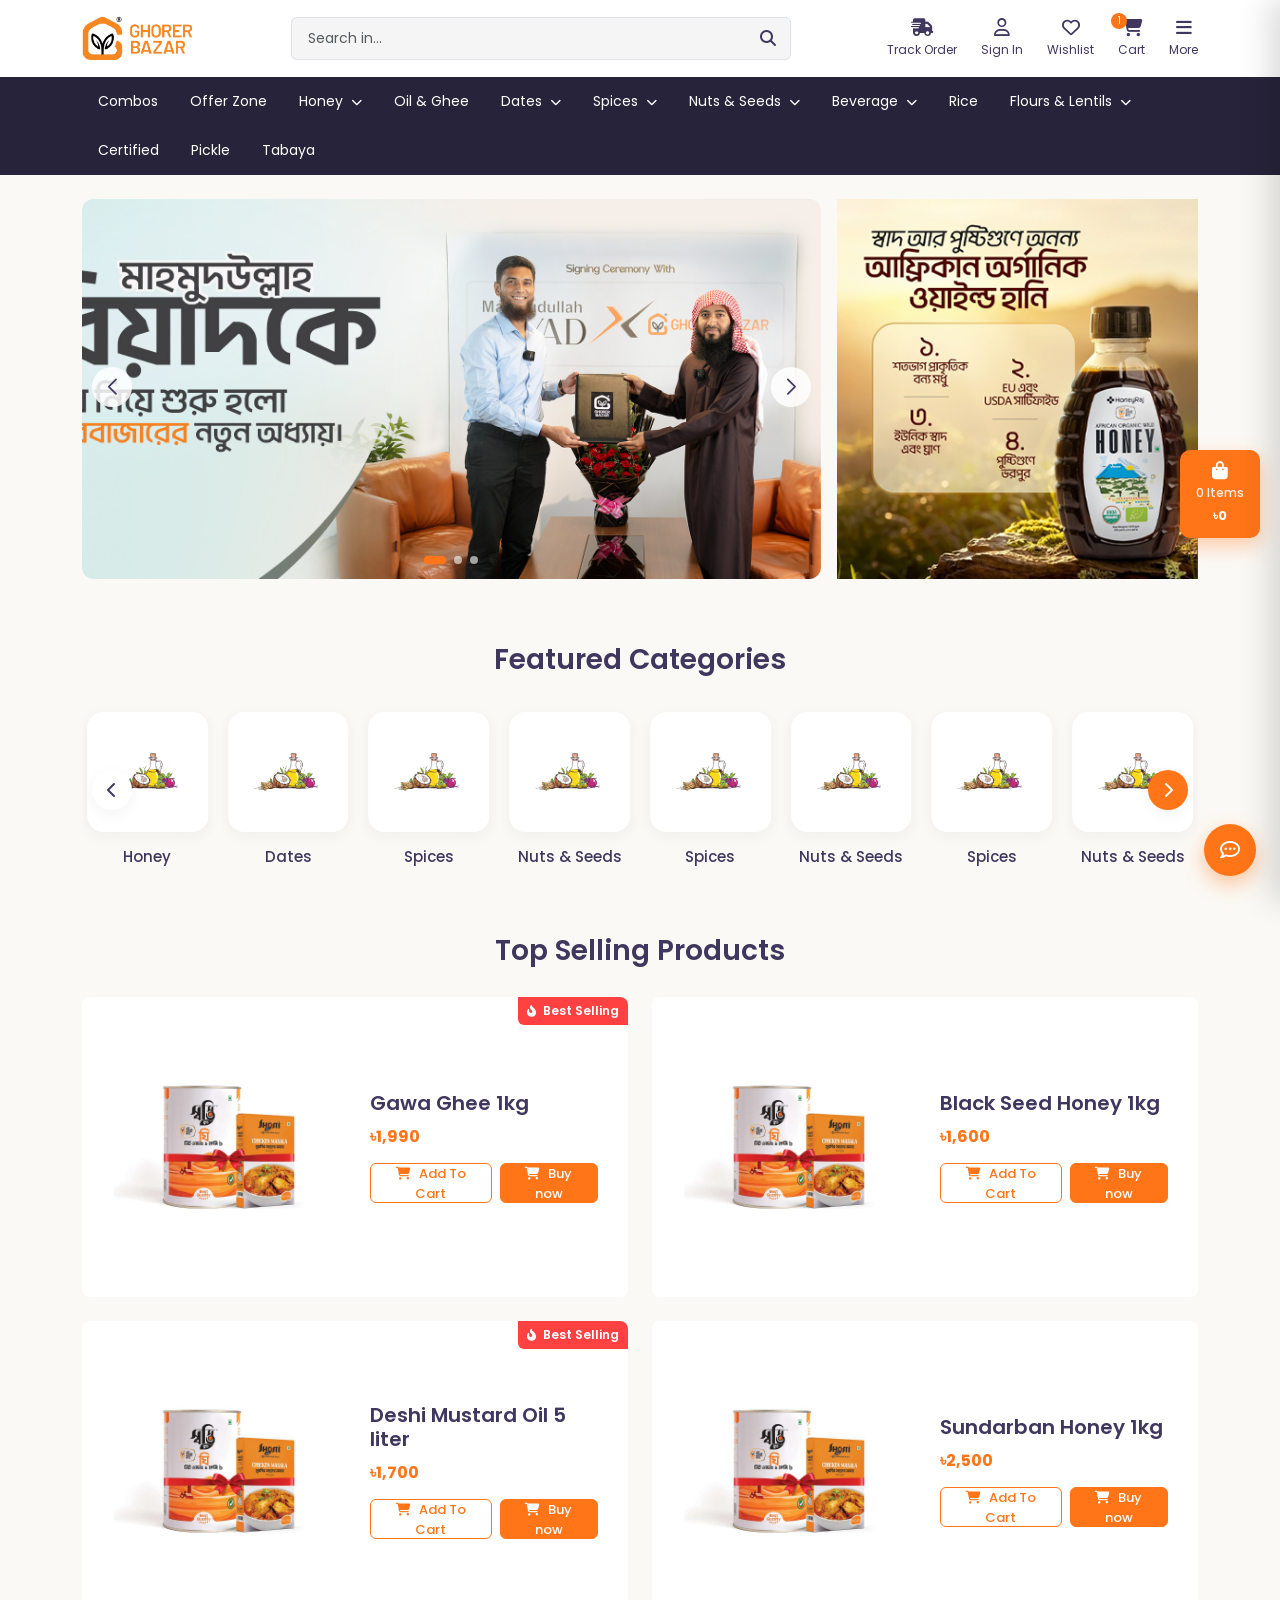
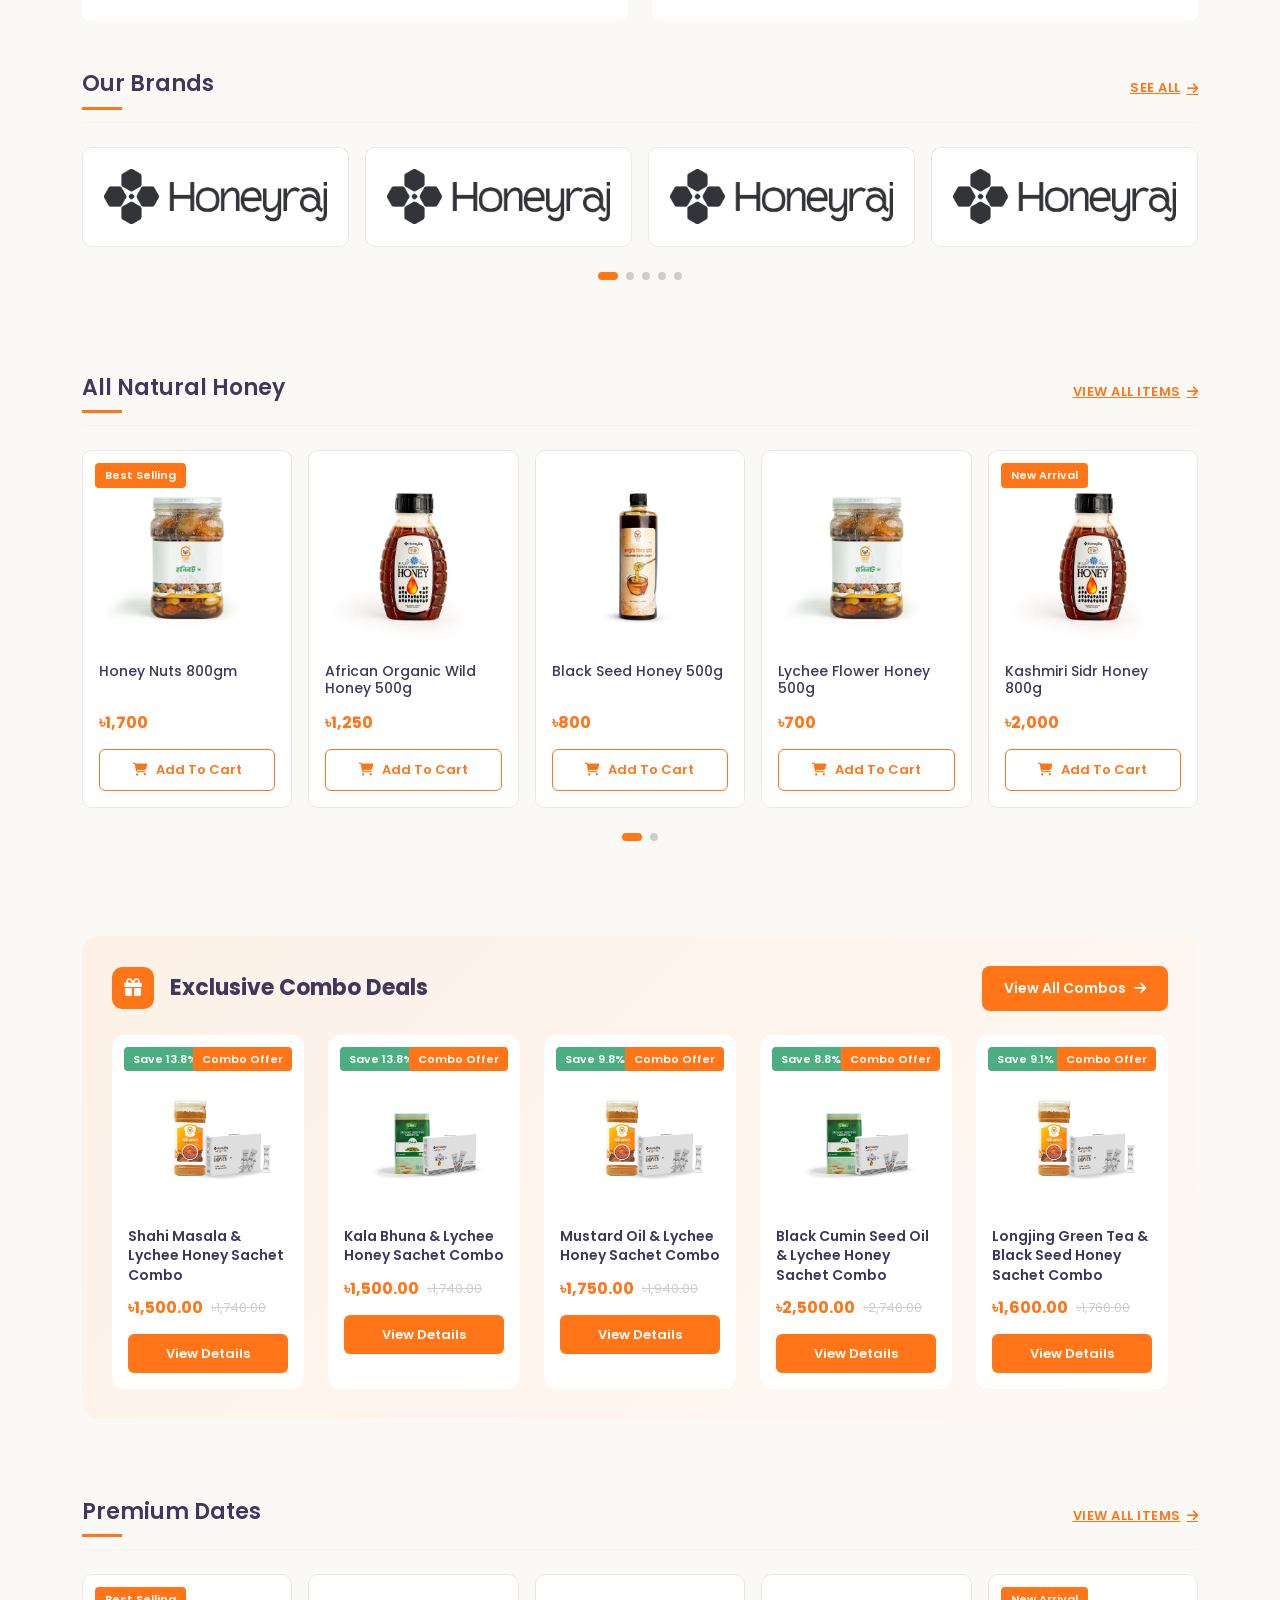
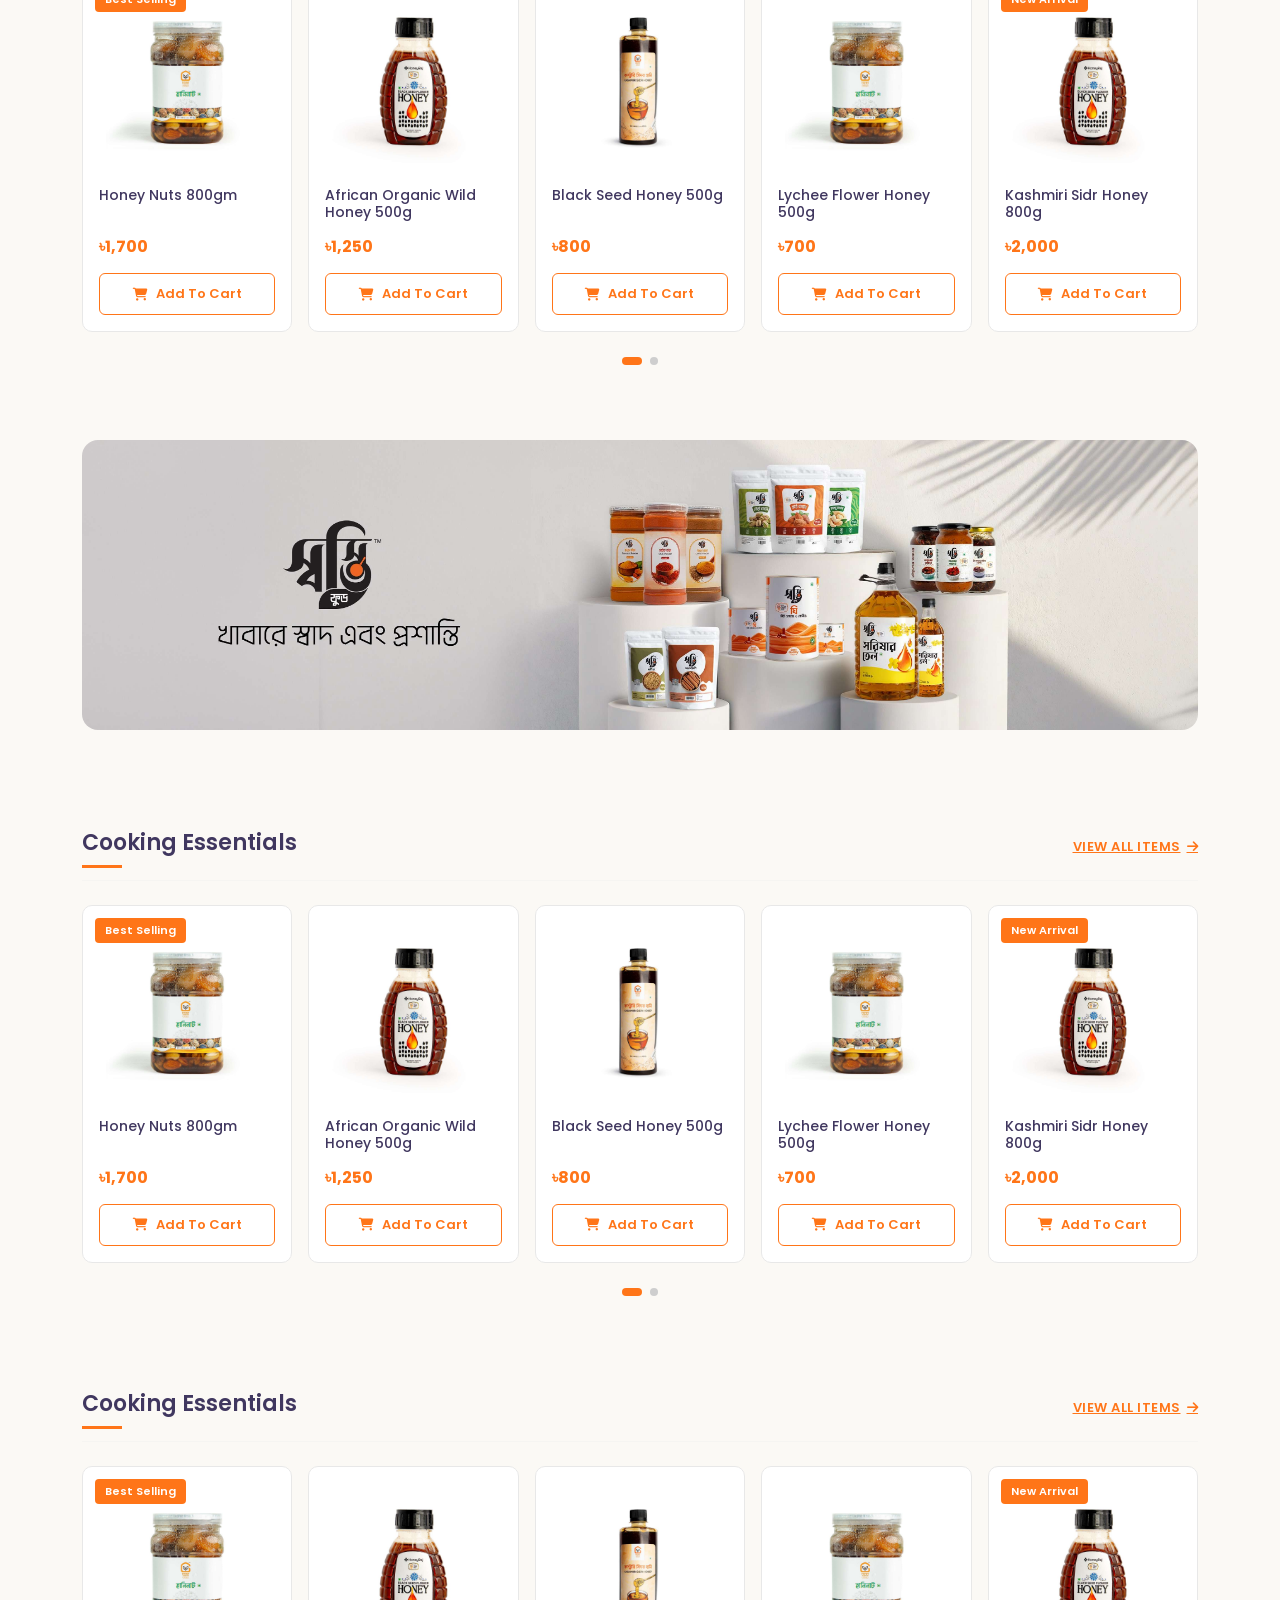
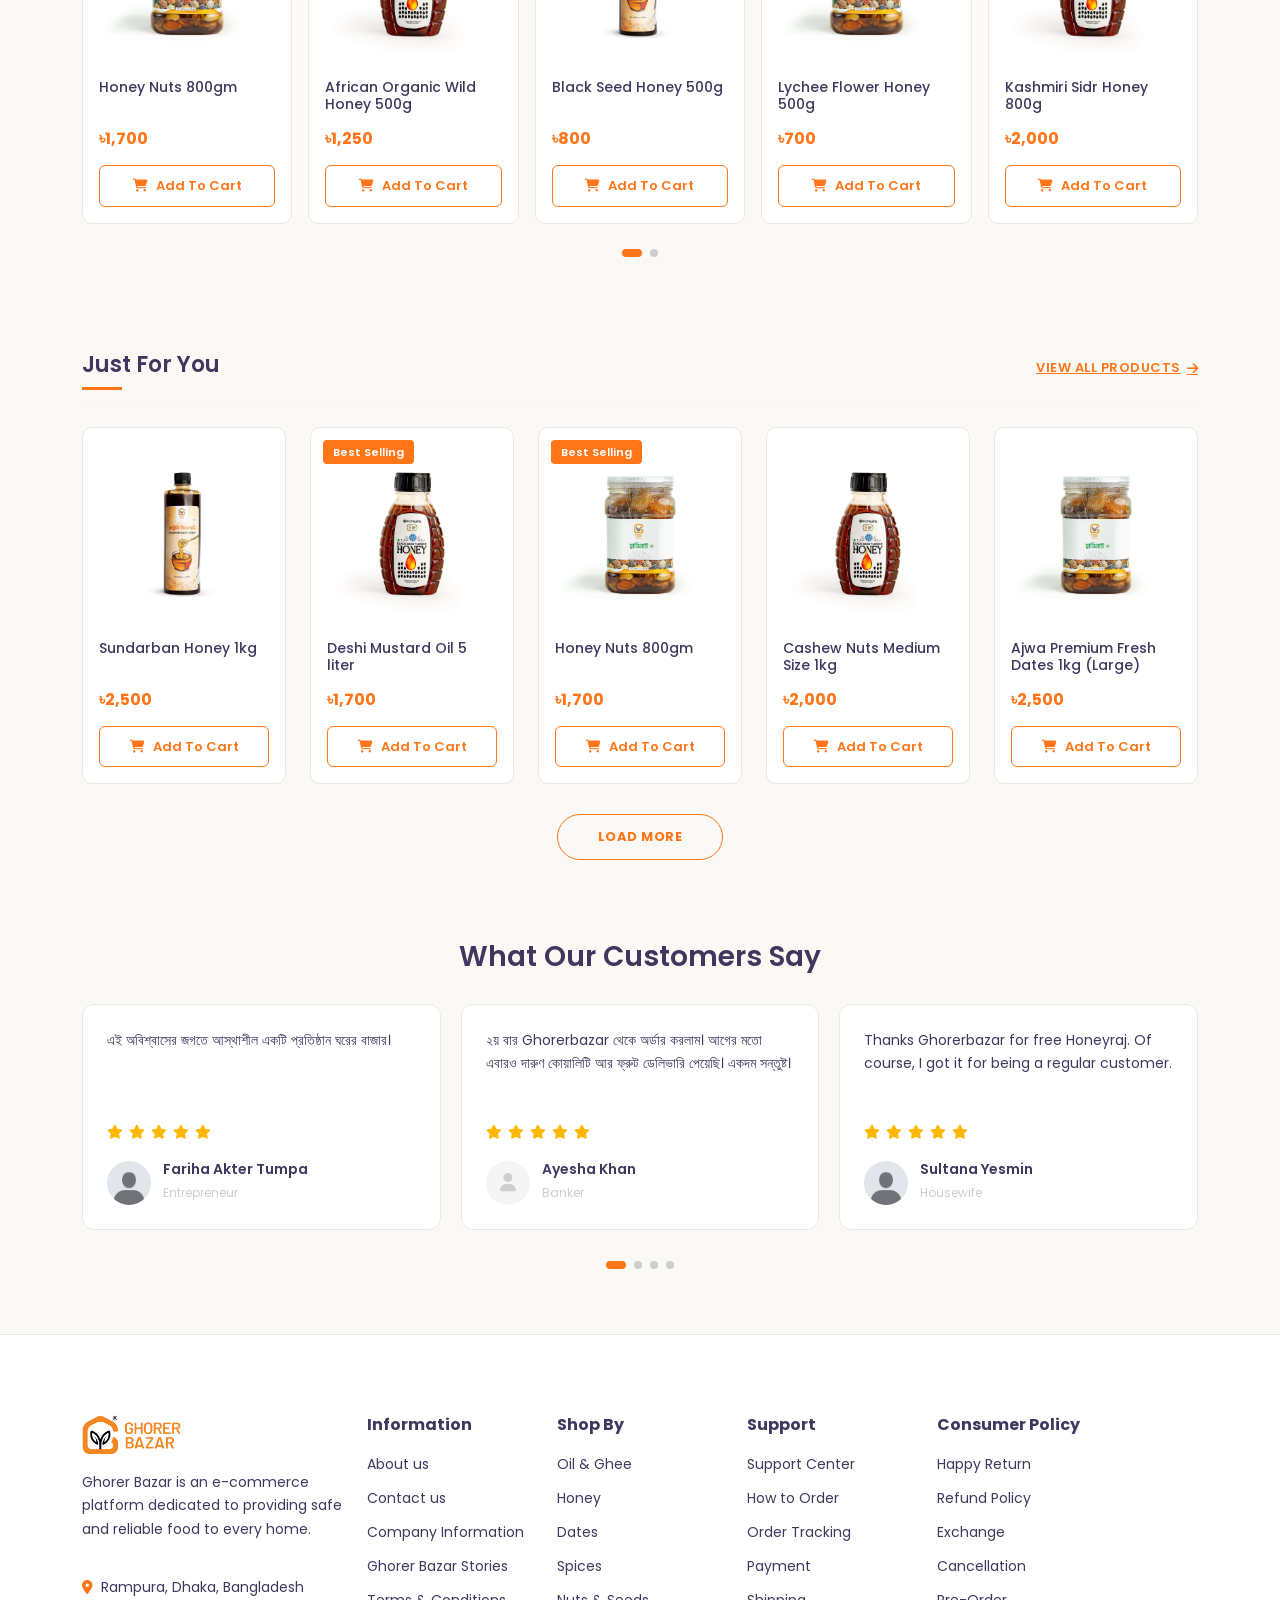
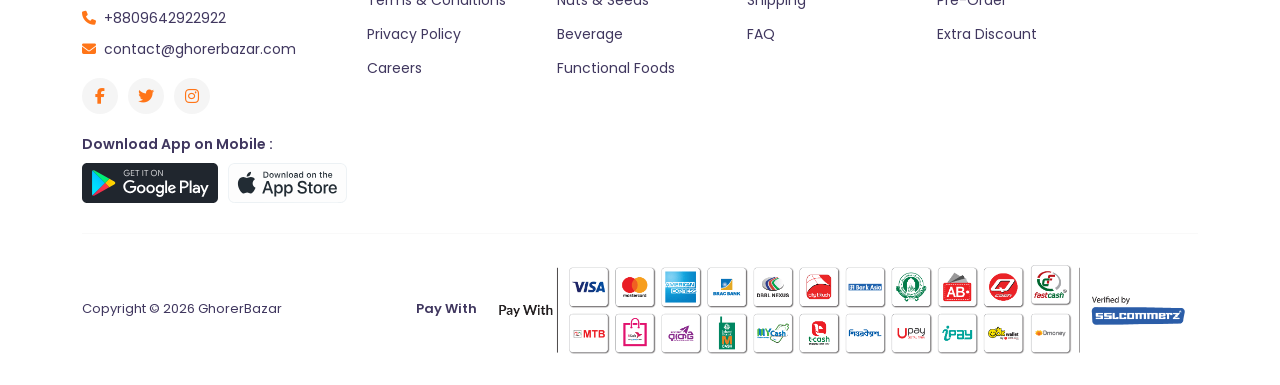
==== index.html @ 4c238042 "first commit" ====
<!DOCTYPE html>
<html lang="en">

<head>

    <meta charset="UTF-8">

    <meta name="viewport" content="width=device-width, initial-scale=1.0">

    <title>GhorerBazar - Organic Food Store"</title>

    <link rel="icon" href="asset/images/logo/favicon.png" type="image/x-icon">


    <!-- ========================================
         Bootstrap CSS
    ========================================= -->

    <link rel="stylesheet" href="asset/css/bootstrap.min.css">


    <!-- ========================================
         Google Font
    ========================================= -->

    <link rel="stylesheet" href="asset/css/font.css">


    <!-- ========================================
         Font Awesome
    ========================================= -->

    <link rel="stylesheet" href="asset/css/all.min.css">


    <!-- ========================================
         Swiper CSS
    ========================================= -->

    <link rel="stylesheet" href="asset/css/swiper-bundle.min.css">



    <!-- ========================================
         Custom CSS
    ========================================= -->

    <link rel="stylesheet" href="asset/css/style.css">

</head>


<body>



    <!-- ========================================
       Header Section Start
    ========================================= -->
    <header class="site-header">

        <!-- Top Row: Logo + Search + Icons -->
        <div class="header-top">
            <div class="container">
                <div class="d-flex align-items-center justify-content-between flex-wrap gap-3 py-3">

                    <!-- Logo -->
                    <a href="index.html" class="logo d-flex align-items-center gap-2">
                        <img src="asset/images/logo/logo.png" alt="Ghorer Bazar Logo" height="45">
                    </a>

                    <!-- Search Bar -->
                    <div class="search-box flex-grow-1">
                        <form class="d-flex">
                            <input type="text" class="form-control" placeholder="Search in...">
                            <button type="submit" class="search-btn">
                                <i class="fa-solid fa-magnifying-glass"></i>
                            </button>
                        </form>
                    </div>

                    <!-- Icon Links -->
                    <div class="header-icons d-flex align-items-center gap-4">

                        <a href="track-order.html" class="icon-link">
                            <i class="fa-solid fa-truck-fast"></i>
                            <span>Track Order</span>
                        </a>

                        <a href="login.html" class="icon-link">
                            <i class="fa-regular fa-user"></i>
                            <span>Sign In</span>
                        </a>

                        <a href="wishlist.html" class="icon-link">
                            <i class="fa-regular fa-heart"></i>
                            <span>Wishlist</span>
                        </a>

                        <a href="cart.html" class="icon-link position-relative">
                            <i class="fa-solid fa-cart-shopping"></i>
                            <span class="cart-count">1</span>
                            <span>Cart</span>
                        </a>

                        <div class="icon-link-dropdown">
                            <a href="#" class="icon-link">
                                <i class="fa-solid fa-bars"></i>
                                <span>More</span>
                            </a>
                            <ul class="more-dropdown-list">
                                <li><a href="about.html">About Us</a></li>
                                <li><a href="faq.html">FAQs</a></li>
                                <li><a href="contact.html">Contact Us</a></li>
                                <li><a href="careers.html">Careers</a></li>
                                <li><a href="tel:8809642922922"><i class="fa-solid fa-phone"></i> Call Us</a></li>
                                <li><a href="https://api.whatsapp.com/send"><i class="fa-brands fa-whatsapp"></i>
                                        WhatsApp</a></li>
                            </ul>
                        </div>

                    </div>

                </div>
            </div>
        </div>

        <!-- Bottom Row: Category Navigation -->
        <nav class="header-nav">
            <div class="container">
                <ul class="nav-menu d-flex align-items-center flex-wrap">

                    <li><a href="combos.html">Combos</a></li>
                    <li><a href="offer-zone.html">Offer Zone</a></li>

                    <li class="dropdown">
                        <a href="honey.html">Honey <i class="fa-solid fa-chevron-down"></i></a>
                        <ul class="dropdown-list">
                            <li><a href="#">Sundarban Honey</a></li>
                            <li><a href="#">Black Seed Honey</a></li>
                            <li><a href="#">Lychee Flower Honey</a></li>
                            <li><a href="#">Sidr Honey</a></li>
                        </ul>
                    </li>

                    <li><a href="oil-ghee.html">Oil & Ghee</a></li>

                    <li class="dropdown">
                        <a href="dates.html">Dates <i class="fa-solid fa-chevron-down"></i></a>
                        <ul class="dropdown-list">
                            <li><a href="#">Medjool</a></li>
                            <li><a href="#">Sukkari</a></li>
                            <li><a href="#">Ajwa</a></li>
                        </ul>
                    </li>

                    <li class="dropdown">
                        <a href="spices.html">Spices <i class="fa-solid fa-chevron-down"></i></a>
                        <ul class="dropdown-list">
                            <li><a href="#">Whole Spices</a></li>
                            <li><a href="#">Basic Spices</a></li>
                        </ul>
                    </li>

                    <li class="dropdown">
                        <a href="nuts-seeds.html">Nuts & Seeds <i class="fa-solid fa-chevron-down"></i></a>
                        <ul class="dropdown-list">
                            <li><a href="#">Nuts</a></li>
                            <li><a href="#">Seeds</a></li>
                        </ul>
                    </li>

                    <li class="dropdown">
                        <a href="beverage.html">Beverage <i class="fa-solid fa-chevron-down"></i></a>
                        <ul class="dropdown-list">
                            <li><a href="#">Tea</a></li>
                            <li><a href="#">Coffee</a></li>
                        </ul>
                    </li>

                    <li><a href="rice.html">Rice</a></li>

                    <li class="dropdown">
                        <a href="flours-lentils.html">Flours & Lentils <i class="fa-solid fa-chevron-down"></i></a>
                        <ul class="dropdown-list">
                            <li><a href="#">Flours</a></li>
                            <li><a href="#">Lentils</a></li>
                        </ul>
                    </li>

                    <li><a href="certified.html">Certified</a></li>
                    <li><a href="pickle.html">Pickle</a></li>
                    <li><a href="tabaya.html">Tabaya</a></li>

                </ul>
            </div>
        </nav>

    </header>
    <!-- ========================================
       Header Section End
    ========================================= -->



    <main>

        <!-- ========================================
       Hero Section Start
    ========================================= -->
        <section class="hero-section">
            <div class="container">
                <div class="row g-3">

                    <!-- Left: Main Slider -->
                    <div class="col-lg-8">
                        <div class="swiper hero-swiper">
                            <div class="swiper-wrapper">

                                <div class="swiper-slide">
                                    <img src="asset/images/banner/banner_1.jpg" alt="Glarvest Banner">
                                </div>

                                <div class="swiper-slide">
                                    <img src="asset/images/banner/banner_2.jpg" alt="Offer Banner">
                                </div>

                                <div class="swiper-slide">
                                    <img src="asset/images/banner/banner_3.jpg" alt="Oil Ghee Banner">
                                </div>

                            </div>

                            <!-- Pagination Dots -->
                            <div class="swiper-pagination"></div>

                            <!-- Arrows -->
                            <div class="swiper-button-prev"></div>
                            <div class="swiper-button-next"></div>
                        </div>
                    </div>

                    <!-- Right: Static Banner -->
                    <div class="col-lg-4">
                        <a href="collections/organic-honey-2.html" class="side-banner">
                            <img src="asset/images/banner/4_cal-banner.png" alt="African Organic Wild Honey">
                        </a>
                    </div>

                </div>
            </div>
        </section>
        <!-- ========================================
       Hero Section End
    ========================================= -->


        <!-- ========================================
     Featured Categories Section Start
======================================== -->
        <section class="categories-section">
            <div class="container">

                <h2 class="section-title text-center">
                    Featured Categories
                </h2>

                <div class="categories-slider-wrap">

                    <!-- Previous Button -->
                    <div class="categories-button-prev cat-nav-btn">
                        <i class="fa-solid fa-chevron-left"></i>
                    </div>

                    <!-- Swiper -->
                    <div class="swiper categories-swiper">
                        <div class="swiper-wrapper">

                            <div class="swiper-slide">
                                <a href="collections/organic.html" class="category-card">
                                    <div class="category-img">
                                        <img src="asset/images/category/category_1.png" alt="Organic">
                                    </div>
                                    <span class="category-name">Organic</span>
                                </a>
                            </div>

                            <div class="swiper-slide">
                                <a href="collections/honey.html" class="category-card">
                                    <div class="category-img">
                                        <img src="asset/images/category/category_1.png" alt="Honey">
                                    </div>
                                    <span class="category-name">Honey</span>
                                </a>
                            </div>

                            <div class="swiper-slide">
                                <a href="collections/dates.html" class="category-card">
                                    <div class="category-img">
                                        <img src="asset/images/category/category_1.png" alt="Dates">
                                    </div>
                                    <span class="category-name">Dates</span>
                                </a>
                            </div>

                            <div class="swiper-slide">
                                <a href="collections/spices.html" class="category-card">
                                    <div class="category-img">
                                        <img src="asset/images/category/category_1.png" alt="Spices">
                                    </div>
                                    <span class="category-name">Spices</span>
                                </a>
                            </div>

                            <div class="swiper-slide">
                                <a href="collections/nuts-seeds.html" class="category-card">
                                    <div class="category-img">
                                        <img src="asset/images/category/category_1.png" alt="Nuts & Seeds">
                                    </div>
                                    <span class="category-name">Nuts & Seeds</span>
                                </a>
                            </div>

                            <div class="swiper-slide">
                                <a href="collections/spices.html" class="category-card">
                                    <div class="category-img">
                                        <img src="asset/images/category/category_1.png" alt="Spices">
                                    </div>
                                    <span class="category-name">Spices</span>
                                </a>
                            </div>

                            <div class="swiper-slide">
                                <a href="collections/nuts-seeds.html" class="category-card">
                                    <div class="category-img">
                                        <img src="asset/images/category/category_1.png" alt="Nuts & Seeds">
                                    </div>
                                    <span class="category-name">Nuts & Seeds</span>
                                </a>
                            </div>

                            <div class="swiper-slide">
                                <a href="collections/spices.html" class="category-card">
                                    <div class="category-img">
                                        <img src="asset/images/category/category_1.png" alt="Spices">
                                    </div>
                                    <span class="category-name">Spices</span>
                                </a>
                            </div>

                            <div class="swiper-slide">
                                <a href="collections/nuts-seeds.html" class="category-card">
                                    <div class="category-img">
                                        <img src="asset/images/category/category_1.png" alt="Nuts & Seeds">
                                    </div>
                                    <span class="category-name">Nuts & Seeds</span>
                                </a>
                            </div>

                            <div class="swiper-slide">
                                <a href="collections/beverage.html" class="category-card">
                                    <div class="category-img">
                                        <img src="asset/images/category/category_1.png" alt="Beverage">
                                    </div>
                                    <span class="category-name">Beverage</span>
                                </a>
                            </div>

                            <div class="swiper-slide">
                                <a href="collections/rice.html" class="category-card">
                                    <div class="category-img">
                                        <img src="asset/images/category/category_1.png" alt="Rice">
                                    </div>
                                    <span class="category-name">Rice</span>
                                </a>
                            </div>

                            <div class="swiper-slide">
                                <a href="collections/flours-lentils.html" class="category-card">
                                    <div class="category-img">
                                        <img src="asset/images/category/category_1.png" alt="Flours & Lentils">
                                    </div>
                                    <span class="category-name">Flours & Lentils</span>
                                </a>
                            </div>

                        </div>
                    </div>

                    <!-- Next Button -->
                    <div class="categories-button-next cat-nav-btn">
                        <i class="fa-solid fa-chevron-right"></i>
                    </div>

                </div>

            </div>
        </section>
        <!-- ========================================
     Featured Categories Section End
======================================== -->



        <!-- ========================================
     Top Selling Section Start
======================================== -->





        <section class="top-selling-section">
            <div class="container">

                <h2 class="section-title text-center">
                    Top Selling Products
                </h2>

                <div class="row g-4">

                    <!-- Product 1 -->
                    <div class="col-lg-6 col-md-6">
                        <div class="top-product-card">

                            <span class="best-selling">
                                <i class="fa-solid fa-fire-flame-curved"></i>
                                Best Selling
                            </span>

                            <div class="top-product-image">
                                <img src="asset/images/top-selling/top_sellin_1.jpg" alt="Gawa Ghee 1kg">
                            </div>

                            <div class="top-product-content">

                                <h3>Gawa Ghee 1kg</h3>

                                <div class="product-price">
                                    ৳1,990
                                </div>

                                <div class="product-buttons">

                                    <button type="button" class="add-cart-btn">
                                        <i class="fa-solid fa-cart-shopping"></i>
                                        Add To Cart
                                    </button>

                                    <button type="button" class="buy-now-btn">
                                        <i class="fa-solid fa-cart-shopping"></i>
                                        Buy now
                                    </button>

                                </div>

                            </div>

                        </div>
                    </div>


                    <!-- Product 2 -->
                    <div class="col-lg-6 col-md-6">
                        <div class="top-product-card">

                            <div class="top-product-image">
                                <img src="asset/images/top-selling/top_sellin_1.jpg" alt="Black Seed Honey 1kg">
                            </div>

                            <div class="top-product-content">

                                <h3>Black Seed Honey 1kg</h3>

                                <div class="product-price">
                                    ৳1,600
                                </div>

                                <div class="product-buttons">

                                    <button type="button" class="add-cart-btn">
                                        <i class="fa-solid fa-cart-shopping"></i>
                                        Add To Cart
                                    </button>

                                    <button type="button" class="buy-now-btn">
                                        <i class="fa-solid fa-cart-shopping"></i>
                                        Buy now
                                    </button>

                                </div>

                            </div>

                        </div>
                    </div>


                    <!-- Product 3 -->
                    <div class="col-lg-6 col-md-6">
                        <div class="top-product-card">

                            <span class="best-selling">
                                <i class="fa-solid fa-fire-flame-curved"></i>
                                Best Selling
                            </span>

                            <div class="top-product-image">
                                <img src="asset/images/top-selling/top_sellin_1.jpg" alt="Deshi Mustard Oil 5 liter">
                            </div>

                            <div class="top-product-content">

                                <h3>Deshi Mustard Oil 5 liter</h3>

                                <div class="product-price">
                                    ৳1,700
                                </div>

                                <div class="product-buttons">

                                    <button type="button" class="add-cart-btn">
                                        <i class="fa-solid fa-cart-shopping"></i>
                                        Add To Cart
                                    </button>

                                    <button type="button" class="buy-now-btn">
                                        <i class="fa-solid fa-cart-shopping"></i>
                                        Buy now
                                    </button>

                                </div>

                            </div>

                        </div>
                    </div>


                    <!-- Product 4 -->
                    <div class="col-lg-6 col-md-6">
                        <div class="top-product-card">

                            <div class="top-product-image">
                                <img src="asset/images/top-selling/top_sellin_1.jpg" alt="Sundarban Honey 1kg">
                            </div>

                            <div class="top-product-content">

                                <h3>Sundarban Honey 1kg</h3>

                                <div class="product-price">
                                    ৳2,500
                                </div>

                                <div class="product-buttons">

                                    <button type="button" class="add-cart-btn">
                                        <i class="fa-solid fa-cart-shopping"></i>
                                        Add To Cart
                                    </button>

                                    <button type="button" class="buy-now-btn">
                                        <i class="fa-solid fa-cart-shopping"></i>
                                        Buy now
                                    </button>

                                </div>

                            </div>

                        </div>
                    </div>

                </div>

            </div>
        </section>


        <!-- ========================================
     Top Selling Section End
======================================== -->


        <!-- ========================================
       Our Brands Section Start
    ========================================= -->
        <section class="brands-section">
            <div class="container">

                <div class="brands-header d-flex align-items-end justify-content-between">
                    <h2 class="section-title-underline">Our Brands</h2>
                    <a href="brands.html" class="see-all-link">
                        SEE ALL <i class="fa-solid fa-arrow-right"></i>
                    </a>
                </div>

                <hr class="brands-divider">

                <div class="swiper brands-swiper">
                    <div class="swiper-wrapper">

                        <div class="swiper-slide">
                            <a href="brands/glarvest.html" class="brand-card">
                                <img src="asset/images/brands/brand_1.png" alt="Glarvest">
                            </a>
                        </div>

                        <div class="swiper-slide">
                            <a href="brands/khejuri.html" class="brand-card">
                                <img src="asset/images/brands/brand_1.png" alt="Khejuri">
                            </a>
                        </div>

                        <div class="swiper-slide">
                            <a href="brands/shosti.html" class="brand-card">
                                <img src="asset/images/brands/brand_1.png" alt="Shosti Food">
                            </a>
                        </div>

                        <div class="swiper-slide">
                            <a href="brands/honeyraj.html" class="brand-card">
                                <img src="asset/images/brands/brand_1.png" alt="Honeyraj">
                            </a>
                        </div>

                        <div class="swiper-slide">
                            <a href="brands/organic-bd.html" class="brand-card">
                                <img src="asset/images/brands/brand_1.png" alt="Organic BD">
                            </a>
                        </div>

                        <div class="swiper-slide">
                            <a href="brands/pure-food.html" class="brand-card">
                                <img src="asset/images/brands/brand_1.png" alt="Pure Food">
                            </a>
                        </div>

                        <div class="swiper-slide">
                            <a href="brands/nature-fresh.html" class="brand-card">
                                <img src="asset/images/brands/brand_1.png" alt="Nature Fresh">
                            </a>
                        </div>

                        <div class="swiper-slide">
                            <a href="brands/desi-farm.html" class="brand-card">
                                <img src="asset/images/brands/brand_1.png" alt="Desi Farm">
                            </a>
                        </div>

                    </div>

                    <!-- Pagination Dots -->
                    <div class="swiper-pagination brands-pagination"></div>
                </div>

            </div>
        </section>
        <!-- ========================================
       Our Brands Section End
    ========================================= -->


        <!-- ========================================
       All Natural Honey Section Start
    ========================================= -->
        <section class="products-section">
            <div class="container">

                <div class="brands-header d-flex align-items-end justify-content-between">
                    <h2 class="section-title-underline">All Natural Honey</h2>
                    <a href="collections/honey.html" class="see-all-link">
                        VIEW ALL ITEMS <i class="fa-solid fa-arrow-right"></i>
                    </a>
                </div>

                <hr class="brands-divider">

                <div class="swiper products-swiper">
                    <div class="swiper-wrapper">

                        <div class="swiper-slide">
                            <div class="product-card">
                                <span class="product-badge badge-best">Best Selling</span>
                                <a href="product-details.html" class="product-img">
                                    <img src="asset/images/products/product_1.jpg" alt="Honey Nuts 800gm">
                                </a>
                                <div class="product-info">
                                    <h3 class="product-title">Honey Nuts 800gm</h3>
                                    <span class="product-price">৳1,700</span>
                                    <button class="btn-add-cart">
                                        <i class="fa-solid fa-cart-shopping"></i> Add To Cart
                                    </button>
                                </div>
                            </div>
                        </div>

                        <div class="swiper-slide">
                            <div class="product-card">
                                <a href="product-details.html" class="product-img">
                                    <img src="asset/images/products/product_2.jpg"
                                        alt="African Organic Wild Honey 500g">
                                </a>
                                <div class="product-info">
                                    <h3 class="product-title">African Organic Wild Honey 500g</h3>
                                    <span class="product-price">৳1,250</span>
                                    <button class="btn-add-cart">
                                        <i class="fa-solid fa-cart-shopping"></i> Add To Cart
                                    </button>
                                </div>
                            </div>
                        </div>

                        <div class="swiper-slide">
                            <div class="product-card">
                                <a href="product-details.html" class="product-img">
                                    <img src="asset/images/products/product_3.jpg" alt="Black Seed Honey 500g">
                                </a>
                                <div class="product-info">
                                    <h3 class="product-title">Black Seed Honey 500g</h3>
                                    <span class="product-price">৳800</span>
                                    <button class="btn-add-cart">
                                        <i class="fa-solid fa-cart-shopping"></i> Add To Cart
                                    </button>
                                </div>
                            </div>
                        </div>

                        <div class="swiper-slide">
                            <div class="product-card">
                                <a href="product-details.html" class="product-img">
                                    <img src="asset/images/products/product_1.jpg" alt="Lychee Flower Honey 500g">
                                </a>
                                <div class="product-info">
                                    <h3 class="product-title">Lychee Flower Honey 500g</h3>
                                    <span class="product-price">৳700</span>
                                    <button class="btn-add-cart">
                                        <i class="fa-solid fa-cart-shopping"></i> Add To Cart
                                    </button>
                                </div>
                            </div>
                        </div>

                        <div class="swiper-slide">
                            <div class="product-card">
                                <span class="product-badge badge-new">New Arrival</span>
                                <a href="product-details.html" class="product-img">
                                    <img src="asset/images/products/product_2.jpg" alt="Kashmiri Sidr Honey 800g">
                                </a>
                                <div class="product-info">
                                    <h3 class="product-title">Kashmiri Sidr Honey 800g</h3>
                                    <span class="product-price">৳2,000</span>
                                    <button class="btn-add-cart">
                                        <i class="fa-solid fa-cart-shopping"></i> Add To Cart
                                    </button>
                                </div>
                            </div>
                        </div>

                        <div class="swiper-slide">
                            <div class="product-card">
                                <a href="product-details.html" class="product-img">
                                    <img src="asset/images/products/product_3.jpg" alt="Sundarban Honey 500g">
                                </a>
                                <div class="product-info">
                                    <h3 class="product-title">Sundarban Honey 500g</h3>
                                    <span class="product-price">৳950</span>
                                    <button class="btn-add-cart">
                                        <i class="fa-solid fa-cart-shopping"></i> Add To Cart
                                    </button>
                                </div>
                            </div>
                        </div>

                    </div>

                    <!-- Pagination Dots -->
                    <div class="swiper-pagination products-pagination"></div>
                </div>

            </div>
        </section>
        <!-- ========================================
       All Natural Honey Section End
    ========================================= -->


        <!-- ========================================
       Exclusive Combo Deals Section Start
    ========================================= -->
        <section class="combo-section">
            <div class="container">
                <div class="combo-wrapper">

                    <div class="combo-header d-flex align-items-center justify-content-between flex-wrap gap-3">
                        <div class="d-flex align-items-center gap-3">
                            <span class="combo-icon"><i class="fa-solid fa-gift"></i></span>
                            <h2 class="combo-title">Exclusive Combo Deals</h2>
                        </div>
                        <a href="collections/combos.html" class="btn-view-all">
                            View All Combos <i class="fa-solid fa-arrow-right"></i>
                        </a>
                    </div>

                    <div class="row g-4">

                        <div class="col-lg col-md-4 col-6">
                            <div class="combo-card">
                                <span class="combo-badge badge-save">Save 13.8%</span>
                                <span class="combo-badge badge-offer">Combo Offer</span>
                                <a href="product-details.html" class="combo-img">
                                    <img src="asset/images/combos/combo_1.jpg"
                                        alt="Shahi Masala & Lychee Honey Sachet Combo">
                                </a>
                                <div class="combo-info">
                                    <h3 class="combo-name">Shahi Masala & Lychee Honey Sachet Combo</h3>
                                    <div class="combo-price">
                                        <span class="price-current">৳1,500.00</span>
                                        <span class="price-old">৳1,740.00</span>
                                    </div>
                                    <a href="product-details.html" class="btn-view-details">View Details</a>
                                </div>
                            </div>
                        </div>

                        <div class="col-lg col-md-4 col-6">
                            <div class="combo-card">
                                <span class="combo-badge badge-save">Save 13.8%</span>
                                <span class="combo-badge badge-offer">Combo Offer</span>
                                <a href="product-details.html" class="combo-img">
                                    <img src="asset/images/combos/combo_2.jpg"
                                        alt="Kala Bhuna & Lychee Honey Sachet Combo">
                                </a>
                                <div class="combo-info">
                                    <h3 class="combo-name">Kala Bhuna & Lychee Honey Sachet Combo</h3>
                                    <div class="combo-price">
                                        <span class="price-current">৳1,500.00</span>
                                        <span class="price-old">৳1,740.00</span>
                                    </div>
                                    <a href="product-details.html" class="btn-view-details">View Details</a>
                                </div>
                            </div>
                        </div>

                        <div class="col-lg col-md-4 col-6">
                            <div class="combo-card">
                                <span class="combo-badge badge-save">Save 9.8%</span>
                                <span class="combo-badge badge-offer">Combo Offer</span>
                                <a href="product-details.html" class="combo-img">
                                    <img src="asset/images/combos/combo_1.jpg"
                                        alt="Mustard Oil & Lychee Honey Sachet Combo">
                                </a>
                                <div class="combo-info">
                                    <h3 class="combo-name">Mustard Oil & Lychee Honey Sachet Combo</h3>
                                    <div class="combo-price">
                                        <span class="price-current">৳1,750.00</span>
                                        <span class="price-old">৳1,940.00</span>
                                    </div>
                                    <a href="product-details.html" class="btn-view-details">View Details</a>
                                </div>
                            </div>
                        </div>

                        <div class="col-lg col-md-4 col-6">
                            <div class="combo-card">
                                <span class="combo-badge badge-save">Save 8.8%</span>
                                <span class="combo-badge badge-offer">Combo Offer</span>
                                <a href="product-details.html" class="combo-img">
                                    <img src="asset/images/combos/combo_2.jpg"
                                        alt="Black Cumin Seed Oil & Lychee Honey Sachet Combo">
                                </a>
                                <div class="combo-info">
                                    <h3 class="combo-name">Black Cumin Seed Oil & Lychee Honey Sachet Combo</h3>
                                    <div class="combo-price">
                                        <span class="price-current">৳2,500.00</span>
                                        <span class="price-old">৳2,740.00</span>
                                    </div>
                                    <a href="product-details.html" class="btn-view-details">View Details</a>
                                </div>
                            </div>
                        </div>

                        <div class="col-lg col-md-4 col-6">
                            <div class="combo-card">
                                <span class="combo-badge badge-save">Save 9.1%</span>
                                <span class="combo-badge badge-offer">Combo Offer</span>
                                <a href="product-details.html" class="combo-img">
                                    <img src="asset/images/combos/combo_1.jpg"
                                        alt="Longjing Green Tea & Black Seed Honey Sachet Combo">
                                </a>
                                <div class="combo-info">
                                    <h3 class="combo-name">Longjing Green Tea & Black Seed Honey Sachet Combo</h3>
                                    <div class="combo-price">
                                        <span class="price-current">৳1,600.00</span>
                                        <span class="price-old">৳1,760.00</span>
                                    </div>
                                    <a href="product-details.html" class="btn-view-details">View Details</a>
                                </div>
                            </div>
                        </div>

                    </div>

                </div>
            </div>
        </section>
        <!-- ========================================
       Exclusive Combo Deals Section End
    ========================================= -->


        <!-- ========================================
       Premium Dates Section Start
    ========================================= -->
        <section class="products-section">
            <div class="container">

                <div class="brands-header d-flex align-items-end justify-content-between">
                    <h2 class="section-title-underline">Premium Dates</h2>
                    <a href="collections/honey.html" class="see-all-link">
                        VIEW ALL ITEMS <i class="fa-solid fa-arrow-right"></i>
                    </a>
                </div>

                <hr class="brands-divider">

                <div class="swiper products-swiper">
                    <div class="swiper-wrapper">

                        <div class="swiper-slide">
                            <div class="product-card">
                                <span class="product-badge badge-best">Best Selling</span>
                                <a href="product-details.html" class="product-img">
                                    <img src="asset/images/products/product_1.jpg" alt="Honey Nuts 800gm">
                                </a>
                                <div class="product-info">
                                    <h3 class="product-title">Honey Nuts 800gm</h3>
                                    <span class="product-price">৳1,700</span>
                                    <button class="btn-add-cart">
                                        <i class="fa-solid fa-cart-shopping"></i> Add To Cart
                                    </button>
                                </div>
                            </div>
                        </div>

                        <div class="swiper-slide">
                            <div class="product-card">
                                <a href="product-details.html" class="product-img">
                                    <img src="asset/images/products/product_2.jpg"
                                        alt="African Organic Wild Honey 500g">
                                </a>
                                <div class="product-info">
                                    <h3 class="product-title">African Organic Wild Honey 500g</h3>
                                    <span class="product-price">৳1,250</span>
                                    <button class="btn-add-cart">
                                        <i class="fa-solid fa-cart-shopping"></i> Add To Cart
                                    </button>
                                </div>
                            </div>
                        </div>

                        <div class="swiper-slide">
                            <div class="product-card">
                                <a href="product-details.html" class="product-img">
                                    <img src="asset/images/products/product_3.jpg" alt="Black Seed Honey 500g">
                                </a>
                                <div class="product-info">
                                    <h3 class="product-title">Black Seed Honey 500g</h3>
                                    <span class="product-price">৳800</span>
                                    <button class="btn-add-cart">
                                        <i class="fa-solid fa-cart-shopping"></i> Add To Cart
                                    </button>
                                </div>
                            </div>
                        </div>

                        <div class="swiper-slide">
                            <div class="product-card">
                                <a href="product-details.html" class="product-img">
                                    <img src="asset/images/products/product_1.jpg" alt="Lychee Flower Honey 500g">
                                </a>
                                <div class="product-info">
                                    <h3 class="product-title">Lychee Flower Honey 500g</h3>
                                    <span class="product-price">৳700</span>
                                    <button class="btn-add-cart">
                                        <i class="fa-solid fa-cart-shopping"></i> Add To Cart
                                    </button>
                                </div>
                            </div>
                        </div>

                        <div class="swiper-slide">
                            <div class="product-card">
                                <span class="product-badge badge-new">New Arrival</span>
                                <a href="product-details.html" class="product-img">
                                    <img src="asset/images/products/product_2.jpg" alt="Kashmiri Sidr Honey 800g">
                                </a>
                                <div class="product-info">
                                    <h3 class="product-title">Kashmiri Sidr Honey 800g</h3>
                                    <span class="product-price">৳2,000</span>
                                    <button class="btn-add-cart">
                                        <i class="fa-solid fa-cart-shopping"></i> Add To Cart
                                    </button>
                                </div>
                            </div>
                        </div>

                        <div class="swiper-slide">
                            <div class="product-card">
                                <a href="product-details.html" class="product-img">
                                    <img src="asset/images/products/product_3.jpg" alt="Sundarban Honey 500g">
                                </a>
                                <div class="product-info">
                                    <h3 class="product-title">Sundarban Honey 500g</h3>
                                    <span class="product-price">৳950</span>
                                    <button class="btn-add-cart">
                                        <i class="fa-solid fa-cart-shopping"></i> Add To Cart
                                    </button>
                                </div>
                            </div>
                        </div>

                    </div>

                    <!-- Pagination Dots -->
                    <div class="swiper-pagination products-pagination"></div>
                </div>

            </div>
        </section>
        <!-- ========================================
       All Natural Honey Section End
    ========================================= -->


        <!-- ========================================
       Brand Spotlight Banner Section Start
    ========================================= -->
        <section class="spotlight-section">
            <div class="container">

                <div class="swiper spotlight-swiper">
                    <div class="swiper-wrapper">

                        <div class="swiper-slide">
                            <a href="brands/shosti.html" class="spotlight-card">


                                <img src="asset/images/brands/shosti_products.jpeg" alt="Shosti Food Products">

                            </a>
                        </div>

                        <!-- Onno brand thakle ekhane aro swiper-slide add korte parben -->

                    </div>

                    <!-- Pagination Dots -->
                    <div class="swiper-pagination spotlight-pagination"></div>
                </div>

            </div>
        </section>
        <!-- ========================================
       Brand Spotlight Banner Section End
    ========================================= -->

        <!-- ========================================
      Cooking Essentials Section Start
    ========================================= -->
        <section class="products-section">
            <div class="container">

                <div class="brands-header d-flex align-items-end justify-content-between">
                    <h2 class="section-title-underline">Cooking Essentials</h2>
                    <a href="collections/honey.html" class="see-all-link">
                        VIEW ALL ITEMS <i class="fa-solid fa-arrow-right"></i>
                    </a>
                </div>

                <hr class="brands-divider">

                <div class="swiper products-swiper">
                    <div class="swiper-wrapper">

                        <div class="swiper-slide">
                            <div class="product-card">
                                <span class="product-badge badge-best">Best Selling</span>
                                <a href="product-details.html" class="product-img">
                                    <img src="asset/images/products/product_1.jpg" alt="Honey Nuts 800gm">
                                </a>
                                <div class="product-info">
                                    <h3 class="product-title">Honey Nuts 800gm</h3>
                                    <span class="product-price">৳1,700</span>
                                    <button class="btn-add-cart">
                                        <i class="fa-solid fa-cart-shopping"></i> Add To Cart
                                    </button>
                                </div>
                            </div>
                        </div>

                        <div class="swiper-slide">
                            <div class="product-card">
                                <a href="product-details.html" class="product-img">
                                    <img src="asset/images/products/product_2.jpg"
                                        alt="African Organic Wild Honey 500g">
                                </a>
                                <div class="product-info">
                                    <h3 class="product-title">African Organic Wild Honey 500g</h3>
                                    <span class="product-price">৳1,250</span>
                                    <button class="btn-add-cart">
                                        <i class="fa-solid fa-cart-shopping"></i> Add To Cart
                                    </button>
                                </div>
                            </div>
                        </div>

                        <div class="swiper-slide">
                            <div class="product-card">
                                <a href="product-details.html" class="product-img">
                                    <img src="asset/images/products/product_3.jpg" alt="Black Seed Honey 500g">
                                </a>
                                <div class="product-info">
                                    <h3 class="product-title">Black Seed Honey 500g</h3>
                                    <span class="product-price">৳800</span>
                                    <button class="btn-add-cart">
                                        <i class="fa-solid fa-cart-shopping"></i> Add To Cart
                                    </button>
                                </div>
                            </div>
                        </div>

                        <div class="swiper-slide">
                            <div class="product-card">
                                <a href="product-details.html" class="product-img">
                                    <img src="asset/images/products/product_1.jpg" alt="Lychee Flower Honey 500g">
                                </a>
                                <div class="product-info">
                                    <h3 class="product-title">Lychee Flower Honey 500g</h3>
                                    <span class="product-price">৳700</span>
                                    <button class="btn-add-cart">
                                        <i class="fa-solid fa-cart-shopping"></i> Add To Cart
                                    </button>
                                </div>
                            </div>
                        </div>

                        <div class="swiper-slide">
                            <div class="product-card">
                                <span class="product-badge badge-new">New Arrival</span>
                                <a href="product-details.html" class="product-img">
                                    <img src="asset/images/products/product_2.jpg" alt="Kashmiri Sidr Honey 800g">
                                </a>
                                <div class="product-info">
                                    <h3 class="product-title">Kashmiri Sidr Honey 800g</h3>
                                    <span class="product-price">৳2,000</span>
                                    <button class="btn-add-cart">
                                        <i class="fa-solid fa-cart-shopping"></i> Add To Cart
                                    </button>
                                </div>
                            </div>
                        </div>

                        <div class="swiper-slide">
                            <div class="product-card">
                                <a href="product-details.html" class="product-img">
                                    <img src="asset/images/products/product_3.jpg" alt="Sundarban Honey 500g">
                                </a>
                                <div class="product-info">
                                    <h3 class="product-title">Sundarban Honey 500g</h3>
                                    <span class="product-price">৳950</span>
                                    <button class="btn-add-cart">
                                        <i class="fa-solid fa-cart-shopping"></i> Add To Cart
                                    </button>
                                </div>
                            </div>
                        </div>

                    </div>

                    <!-- Pagination Dots -->
                    <div class="swiper-pagination products-pagination"></div>
                </div>

            </div>
        </section>
        <!-- ========================================
      Cooking Essentials Section End
    ========================================= -->


        <!-- ========================================
      Cooking Essentials Section Start
    ========================================= -->
        <section class="products-section">
            <div class="container">

                <div class="brands-header d-flex align-items-end justify-content-between">
                    <h2 class="section-title-underline">Cooking Essentials</h2>
                    <a href="collections/honey.html" class="see-all-link">
                        VIEW ALL ITEMS <i class="fa-solid fa-arrow-right"></i>
                    </a>
                </div>

                <hr class="brands-divider">

                <div class="swiper products-swiper">
                    <div class="swiper-wrapper">

                        <div class="swiper-slide">
                            <div class="product-card">
                                <span class="product-badge badge-best">Best Selling</span>
                                <a href="product-details.html" class="product-img">
                                    <img src="asset/images/products/product_1.jpg" alt="Honey Nuts 800gm">
                                </a>
                                <div class="product-info">
                                    <h3 class="product-title">Honey Nuts 800gm</h3>
                                    <span class="product-price">৳1,700</span>
                                    <button class="btn-add-cart">
                                        <i class="fa-solid fa-cart-shopping"></i> Add To Cart
                                    </button>
                                </div>
                            </div>
                        </div>

                        <div class="swiper-slide">
                            <div class="product-card">
                                <a href="product-details.html" class="product-img">
                                    <img src="asset/images/products/product_2.jpg"
                                        alt="African Organic Wild Honey 500g">
                                </a>
                                <div class="product-info">
                                    <h3 class="product-title">African Organic Wild Honey 500g</h3>
                                    <span class="product-price">৳1,250</span>
                                    <button class="btn-add-cart">
                                        <i class="fa-solid fa-cart-shopping"></i> Add To Cart
                                    </button>
                                </div>
                            </div>
                        </div>

                        <div class="swiper-slide">
                            <div class="product-card">
                                <a href="product-details.html" class="product-img">
                                    <img src="asset/images/products/product_3.jpg" alt="Black Seed Honey 500g">
                                </a>
                                <div class="product-info">
                                    <h3 class="product-title">Black Seed Honey 500g</h3>
                                    <span class="product-price">৳800</span>
                                    <button class="btn-add-cart">
                                        <i class="fa-solid fa-cart-shopping"></i> Add To Cart
                                    </button>
                                </div>
                            </div>
                        </div>

                        <div class="swiper-slide">
                            <div class="product-card">
                                <a href="product-details.html" class="product-img">
                                    <img src="asset/images/products/product_1.jpg" alt="Lychee Flower Honey 500g">
                                </a>
                                <div class="product-info">
                                    <h3 class="product-title">Lychee Flower Honey 500g</h3>
                                    <span class="product-price">৳700</span>
                                    <button class="btn-add-cart">
                                        <i class="fa-solid fa-cart-shopping"></i> Add To Cart
                                    </button>
                                </div>
                            </div>
                        </div>

                        <div class="swiper-slide">
                            <div class="product-card">
                                <span class="product-badge badge-new">New Arrival</span>
                                <a href="product-details.html" class="product-img">
                                    <img src="asset/images/products/product_2.jpg" alt="Kashmiri Sidr Honey 800g">
                                </a>
                                <div class="product-info">
                                    <h3 class="product-title">Kashmiri Sidr Honey 800g</h3>
                                    <span class="product-price">৳2,000</span>
                                    <button class="btn-add-cart">
                                        <i class="fa-solid fa-cart-shopping"></i> Add To Cart
                                    </button>
                                </div>
                            </div>
                        </div>

                        <div class="swiper-slide">
                            <div class="product-card">
                                <a href="product-details.html" class="product-img">
                                    <img src="asset/images/products/product_3.jpg" alt="Sundarban Honey 500g">
                                </a>
                                <div class="product-info">
                                    <h3 class="product-title">Sundarban Honey 500g</h3>
                                    <span class="product-price">৳950</span>
                                    <button class="btn-add-cart">
                                        <i class="fa-solid fa-cart-shopping"></i> Add To Cart
                                    </button>
                                </div>
                            </div>
                        </div>

                    </div>

                    <!-- Pagination Dots -->
                    <div class="swiper-pagination products-pagination"></div>
                </div>

            </div>
        </section>
        <!-- ========================================
      Cooking Essentials Section End
    ========================================= -->


        <!-- ========================================
       Just For You Section Start
    ========================================= -->
        <section class="just-for-you-section">
            <div class="container">

                <div class="brands-header d-flex align-items-end justify-content-between">
                    <h2 class="section-title-underline">Just For You</h2>
                    <a href="collections/all.html" class="see-all-link">
                        VIEW ALL PRODUCTS <i class="fa-solid fa-arrow-right"></i>
                    </a>
                </div>

                <hr class="brands-divider">

                <div class="row g-4" id="justForYouGrid">

                    <!-- Visible Products -->
                    <div class="col-lg-2-4 col-md-4 col-6">
                        <div class="product-card">
                            <a href="product-details.html" class="product-img">
                                <img src="asset/images/products/product_3.jpg" alt="Sundarban Honey 1kg">
                            </a>
                            <div class="product-info">
                                <h3 class="product-title">Sundarban Honey 1kg</h3>
                                <span class="product-price">৳2,500</span>
                                <button class="btn-add-cart">
                                    <i class="fa-solid fa-cart-shopping"></i> Add To Cart
                                </button>
                            </div>
                        </div>
                    </div>

                    <div class="col-lg-2-4 col-md-4 col-6">
                        <div class="product-card">
                            <span class="product-badge badge-best">Best Selling</span>
                            <a href="product-details.html" class="product-img">
                                <img src="asset/images/products/product_2.jpg" alt="Deshi Mustard Oil 5 liter">
                            </a>
                            <div class="product-info">
                                <h3 class="product-title">Deshi Mustard Oil 5 liter</h3>
                                <span class="product-price">৳1,700</span>
                                <button class="btn-add-cart">
                                    <i class="fa-solid fa-cart-shopping"></i> Add To Cart
                                </button>
                            </div>
                        </div>
                    </div>

                    <div class="col-lg-2-4 col-md-4 col-6">
                        <div class="product-card">
                            <span class="product-badge badge-best">Best Selling</span>
                            <a href="product-details.html" class="product-img">
                                <img src="asset/images/products/product_1.jpg" alt="Honey Nuts 800gm">
                            </a>
                            <div class="product-info">
                                <h3 class="product-title">Honey Nuts 800gm</h3>
                                <span class="product-price">৳1,700</span>
                                <button class="btn-add-cart">
                                    <i class="fa-solid fa-cart-shopping"></i> Add To Cart
                                </button>
                            </div>
                        </div>
                    </div>

                    <div class="col-lg-2-4 col-md-4 col-6">
                        <div class="product-card">
                            <a href="product-details.html" class="product-img">
                                <img src="asset/images/products/product_2.jpg" alt="Cashew Nuts Medium Size 1kg">
                            </a>
                            <div class="product-info">
                                <h3 class="product-title">Cashew Nuts Medium Size 1kg</h3>
                                <span class="product-price">৳2,000</span>
                                <button class="btn-add-cart">
                                    <i class="fa-solid fa-cart-shopping"></i> Add To Cart
                                </button>
                            </div>
                        </div>
                    </div>

                    <div class="col-lg-2-4 col-md-4 col-6">
                        <div class="product-card">
                            <a href="product-details.html" class="product-img">
                                <img src="asset/images/products/product_1.jpg"
                                    alt="Ajwa Premium Fresh Dates 1kg (Large)">
                            </a>
                            <div class="product-info">
                                <h3 class="product-title">Ajwa Premium Fresh Dates 1kg (Large)</h3>
                                <span class="product-price">৳2,500</span>
                                <button class="btn-add-cart">
                                    <i class="fa-solid fa-cart-shopping"></i> Add To Cart
                                </button>
                            </div>
                        </div>
                    </div>

                    <!-- Hidden Products (Load More diye dekhabe) -->
                    <div class="col-lg-2-4 col-md-4 col-6 more-product d-none">
                        <div class="product-card">
                            <a href="product-details.html" class="product-img">
                                <img src="asset/images/products/product_3.jpg" alt="Black Seed Honey 500g">
                            </a>
                            <div class="product-info">
                                <h3 class="product-title">Black Seed Honey 500g</h3>
                                <span class="product-price">৳800</span>
                                <button class="btn-add-cart">
                                    <i class="fa-solid fa-cart-shopping"></i> Add To Cart
                                </button>
                            </div>
                        </div>
                    </div>

                    <div class="col-lg-2-4 col-md-4 col-6 more-product d-none">
                        <div class="product-card">
                            <a href="product-details.html" class="product-img">
                                <img src="asset/images/products/product_3.jpg" alt="Lychee Flower Honey 500g">
                            </a>
                            <div class="product-info">
                                <h3 class="product-title">Lychee Flower Honey 500g</h3>
                                <span class="product-price">৳700</span>
                                <button class="btn-add-cart">
                                    <i class="fa-solid fa-cart-shopping"></i> Add To Cart
                                </button>
                            </div>
                        </div>
                    </div>

                    <div class="col-lg-2-4 col-md-4 col-6 more-product d-none">
                        <div class="product-card">
                            <a href="product-details.html" class="product-img">
                                <img src="asset/images/products/product_1.jpg" alt="Black Cumin Seed Oil 500ml">
                            </a>
                            <div class="product-info">
                                <h3 class="product-title">Black Cumin Seed Oil 500ml</h3>
                                <span class="product-price">৳950</span>
                                <button class="btn-add-cart">
                                    <i class="fa-solid fa-cart-shopping"></i> Add To Cart
                                </button>
                            </div>
                        </div>
                    </div>

                    <div class="col-lg-2-4 col-md-4 col-6 more-product d-none">
                        <div class="product-card">
                            <a href="product-details.html" class="product-img">
                                <img src="asset/images/products/product_1.jpg" alt="Kashmiri Sidr Honey 800g">
                            </a>
                            <div class="product-info">
                                <h3 class="product-title">Kashmiri Sidr Honey 800g</h3>
                                <span class="product-price">৳2,000</span>
                                <button class="btn-add-cart">
                                    <i class="fa-solid fa-cart-shopping"></i> Add To Cart
                                </button>
                            </div>
                        </div>
                    </div>

                    <div class="col-lg-2-4 col-md-4 col-6 more-product d-none">
                        <div class="product-card">
                            <a href="product-details.html" class="product-img">
                                <img src="asset/images/products/product_3.jpg" alt="Whole Spices Combo Pack">
                            </a>
                            <div class="product-info">
                                <h3 class="product-title">Whole Spices Combo Pack</h3>
                                <span class="product-price">৳1,200</span>
                                <button class="btn-add-cart">
                                    <i class="fa-solid fa-cart-shopping"></i> Add To Cart
                                </button>
                            </div>
                        </div>
                    </div>

                </div>

                <!-- Load More Button -->
                <div class="text-center">
                    <button class="btn-load-more" id="loadMoreBtn">LOAD MORE</button>
                </div>

            </div>
        </section>
        <!-- ========================================
       Just For You Section End
    ========================================= -->


        <!-- ========================================
       Customer Reviews Section Start
    ========================================= -->
        <section class="reviews-section">
            <div class="container">

                <h2 class="section-title text-center">What Our Customers Say</h2>

                <div class="swiper reviews-swiper">
                    <div class="swiper-wrapper">

                        <div class="swiper-slide">
                            <div class="review-card">
                                <p class="review-text">এই অবিশ্বাসের জগতে আস্থাশীল একটি প্রতিষ্ঠান ঘরের বাজার।</p>
                                <div class="review-stars">
                                    <i class="fa-solid fa-star"></i>
                                    <i class="fa-solid fa-star"></i>
                                    <i class="fa-solid fa-star"></i>
                                    <i class="fa-solid fa-star"></i>
                                    <i class="fa-solid fa-star"></i>
                                </div>
                                <div class="review-author">
                                    <img src="asset/images/reviews/review.png" alt="Fariha Akter Tumpa">
                                    <div>
                                        <h4>Fariha Akter Tumpa</h4>
                                        <span>Entrepreneur</span>
                                    </div>
                                </div>
                            </div>
                        </div>

                        <div class="swiper-slide">
                            <div class="review-card">
                                <p class="review-text">২য় বার Ghorerbazar থেকে অর্ডার করলাম। আগের মতো এবারও দারুণ
                                    কোয়ালিটি আর ফ্রুট ডেলিভারি পেয়েছি। একদম সন্তুষ্ট।</p>
                                <div class="review-stars">
                                    <i class="fa-solid fa-star"></i>
                                    <i class="fa-solid fa-star"></i>
                                    <i class="fa-solid fa-star"></i>
                                    <i class="fa-solid fa-star"></i>
                                    <i class="fa-solid fa-star"></i>
                                </div>
                                <div class="review-author">
                                    <div class="avatar-placeholder">
                                        <i class="fa-solid fa-user"></i>
                                    </div>
                                    <div>
                                        <h4>Ayesha Khan</h4>
                                        <span>Banker</span>
                                    </div>
                                </div>
                            </div>
                        </div>

                        <div class="swiper-slide">
                            <div class="review-card">
                                <p class="review-text">Thanks Ghorerbazar for free Honeyraj. Of course, I got it for
                                    being a regular customer.</p>
                                <div class="review-stars">
                                    <i class="fa-solid fa-star"></i>
                                    <i class="fa-solid fa-star"></i>
                                    <i class="fa-solid fa-star"></i>
                                    <i class="fa-solid fa-star"></i>
                                    <i class="fa-solid fa-star"></i>
                                </div>
                                <div class="review-author">
                                    <img src="asset/images/reviews/review.png" alt="Sultana Yesmin">
                                    <div>
                                        <h4>Sultana Yesmin</h4>
                                        <span>Housewife</span>
                                    </div>
                                </div>
                            </div>
                        </div>

                        <div class="swiper-slide">
                            <div class="review-card">
                                <p class="review-text">Product quality onek bhalo, ebong delivery o fast pelam.
                                    Recommend korbo shobai ke.</p>
                                <div class="review-stars">
                                    <i class="fa-solid fa-star"></i>
                                    <i class="fa-solid fa-star"></i>
                                    <i class="fa-solid fa-star"></i>
                                    <i class="fa-solid fa-star"></i>
                                    <i class="fa-solid fa-star"></i>
                                </div>
                                <div class="review-author">
                                    <div class="avatar-placeholder">
                                        <i class="fa-solid fa-user"></i>
                                    </div>
                                    <div>
                                        <h4>Rahim Uddin</h4>
                                        <span>Student</span>
                                    </div>
                                </div>
                            </div>
                        </div>

                    </div>

                    <!-- Pagination Dots -->
                    <div class="swiper-pagination reviews-pagination"></div>
                </div>

            </div>
        </section>
        <!-- ========================================
       Customer Reviews Section End
    ========================================= -->

    </main>

    <!-- ========================================
         Main Section End
    ========================================= -->


    <!-- ========================================
         Footer Section Start
    ========================================= -->

    <footer class="site-footer">

        <div class="container">
            <div class="footer-main">
                <div class="row g-4">

                    <!-- Company Info -->
                    <div class="col-lg-3 col-md-6">
                        <div class="footer-widget">

                            <a href="index.html" class="footer-logo d-flex align-items-center gap-2">
                                <img src="asset/images/logo/logo.png" alt="Ghorer Bazar Logo" height="40">
                            </a>

                            <p>Ghorer Bazar is an e-commerce platform dedicated to providing safe and reliable food to
                                every home.</p>

                            <ul class="footer-contact">
                                <li><i class="fa-solid fa-location-dot"></i> Rampura, Dhaka, Bangladesh</li>
                                <li><i class="fa-solid fa-phone"></i> +8809642922922</li>
                                <li><i class="fa-solid fa-envelope"></i> contact@ghorerbazar.com</li>
                            </ul>

                            <div class="footer-social">
                                <a href="#"><i class="fa-brands fa-facebook-f"></i></a>
                                <a href="#"><i class="fa-brands fa-twitter"></i></a>
                                <a href="#"><i class="fa-brands fa-instagram"></i></a>
                            </div>

                            <div class="app-download">
                                <h4>Download App on Mobile :</h4>
                                <div class="app-download-links">
                                    <a href="#"><img src="asset/images/footer/google-play.svg" alt="Google Play"></a>
                                    <a href="#"><img src="asset/images/footer/app-store.svg" alt="App Store"></a>
                                </div>
                            </div>

                        </div>
                    </div>

                    <!-- Information -->
                    <div class="col-lg-2 col-md-6 col-6">
                        <div class="footer-widget">
                            <h4>Information</h4>
                            <ul>
                                <li><a href="about.html">About us</a></li>
                                <li><a href="contact.html">Contact us</a></li>
                                <li><a href="#">Company Information</a></li>
                                <li><a href="#">Ghorer Bazar Stories</a></li>
                                <li><a href="#">Terms & Conditions</a></li>
                                <li><a href="#">Privacy Policy</a></li>
                                <li><a href="careers.html">Careers</a></li>
                            </ul>
                        </div>
                    </div>

                    <!-- Shop By -->
                    <div class="col-lg-2 col-md-6 col-6">
                        <div class="footer-widget">
                            <h4>Shop By</h4>
                            <ul>
                                <li><a href="oil-ghee.html">Oil & Ghee</a></li>
                                <li><a href="honey.html">Honey</a></li>
                                <li><a href="dates.html">Dates</a></li>
                                <li><a href="spices.html">Spices</a></li>
                                <li><a href="nuts-seeds.html">Nuts & Seeds</a></li>
                                <li><a href="beverage.html">Beverage</a></li>
                                <li><a href="#">Functional Foods</a></li>
                            </ul>
                        </div>
                    </div>

                    <!-- Support -->
                    <div class="col-lg-2 col-md-6 col-6">
                        <div class="footer-widget">
                            <h4>Support</h4>
                            <ul>
                                <li><a href="#">Support Center</a></li>
                                <li><a href="#">How to Order</a></li>
                                <li><a href="track-order.html">Order Tracking</a></li>
                                <li><a href="#">Payment</a></li>
                                <li><a href="#">Shipping</a></li>
                                <li><a href="faq.html">FAQ</a></li>
                            </ul>
                        </div>
                    </div>

                    <!-- Consumer Policy -->
                    <div class="col-lg-3 col-md-6 col-6">
                        <div class="footer-widget">
                            <h4>Consumer Policy</h4>
                            <ul>
                                <li><a href="#">Happy Return</a></li>
                                <li><a href="#">Refund Policy</a></li>
                                <li><a href="#">Exchange</a></li>
                                <li><a href="#">Cancellation</a></li>
                                <li><a href="#">Pre-Order</a></li>
                                <li><a href="#">Extra Discount</a></li>
                            </ul>
                        </div>
                    </div>

                </div>
            </div>

            <hr class="footer-divider">

            <!-- Bottom Bar -->
            <div class="footer-bottom">
                <div class="d-flex align-items-center justify-content-between flex-wrap gap-3">

                    <p>Copyright &copy; 2026 GhorerBazar</p>

                    <div class="d-flex align-items-center gap-2 flex-wrap">
                        <span class="pay-with-text">Pay With</span>
                        <img src="asset/images/footer/sslcommerz.png" alt="Verified by SSLCommerz" class="ssl-badge">
                    </div>

                </div>
            </div>

        </div>

    </footer>

    <!-- ========================================
         Footer Section End
    ========================================= -->


  <!-- ========================================
     Floating Cart Summary (Trigger)
======================================== -->
<div class="floating-cart" id="floatingCart">
    <button type="button" class="floating-cart-link" id="cartTriggerBtn">
        <i class="fa-solid fa-bag-shopping"></i>
        <span class="floating-cart-count" id="floatingCartCount">0 Items</span>
        <span class="floating-cart-total" id="floatingCartTotal">৳0.00</span>
    </button>
</div>

<!-- ========================================
     Cart Offcanvas Sidebar
======================================== -->
<div class="cart-overlay" id="cartOverlay"></div>

<div class="cart-offcanvas" id="cartOffcanvas">

    <div class="cart-offcanvas-header">
        <h3><i class="fa-solid fa-bag-shopping"></i> My Cart</h3>
        <button type="button" class="cart-close-btn" id="cartCloseBtn">
            <i class="fa-solid fa-xmark"></i>
        </button>
    </div>

    <div class="cart-offcanvas-body" id="cartItemsContainer">
        <!-- Cart items dynamically render hobe -->
    </div>

    <div class="cart-offcanvas-empty" id="cartEmptyState">
        <i class="fa-solid fa-bag-shopping"></i>
        <p>Your cart is empty</p>
        <span>Add some products to get started</span>
    </div>

    <div class="cart-offcanvas-footer" id="cartFooter">
        <div class="cart-subtotal-row">
            <span>Subtotal</span>
            <span id="cartSubtotal">৳0.00</span>
        </div>
        <a href="checkout.html" class="btn-checkout">Proceed to Checkout</a>
    </div>

</div>

    <!-- ========================================
     Scroll To Top Button with Progress Ring
======================================== -->
    <button type="button" id="scroll-top" class="scroll-top-btn" aria-label="Scroll to top">
        <svg class="scroll-progress-ring" width="46" height="46" viewBox="0 0 46 46">
            <circle class="scroll-progress-ring__bg" cx="23" cy="23" r="20"></circle>
            <circle class="scroll-progress-ring__fill" cx="23" cy="23" r="20"></circle>
        </svg>
        <i class="fa-solid fa-arrow-up"></i>
    </button>


    <!-- ========================================
     Chat Widget (Message Section)
======================================== -->
<div class="chat-widget closed" id="chatWidget">

    <!-- Welcome Popup Card -->
    <div class="chat-popup-card hidden" id="chatPopupCard">

        <div class="chat-popup-header">
            <div class="chat-popup-logo">
                <img src="asset/images/logo/favicon.png" alt="Ghorer Bazar">
            </div>
        </div>

        <div class="chat-popup-body">
            <h3>আসসালামু আলাইকুম, ঘরেরবাজারে স্বাগতম।</h3>
            <p>আপনাকে কিভাবে সহযোগিতা করতে পারি?</p>
        </div>

        <a href="https://api.whatsapp.com/send" target="_blank" class="chat-popup-reply">
            <i class="fa-regular fa-comment-dots"></i>
            <div>
                <span class="reply-title">মেসেজ করুন।</span>
                <span class="reply-subtitle">Typically replies in 1 minutes</span>
            </div>
        </a>

        <div class="chat-popup-footer">
            Powered by <strong>Ghorer Bazar Chat</strong>
        </div>

    </div>

    <!-- Toggle Button -->
    <button type="button" class="chat-toggle-btn" id="chatToggleBtn" aria-label="Toggle chat">
        <i class="fa-solid fa-chevron-down chat-icon-close"></i>
        <i class="fa-regular fa-comment-dots chat-icon-open"></i>
    </button>

</div>

    <!-- ========================================
       Swiper JS (age load korte hobe)
    ========================================= -->
    <script src="asset/js/swiper-bundle.min.js"></script>


    <!-- ========================================
       Bootstrap JS
    ========================================= -->
    <script src="asset/js/bootstrap.bundle.min.js"></script>


    <!-- ========================================
       Custom JS (shob shesh e - karon eta onno library gulo use kore)
    ========================================= -->
    <script src="asset/js/script.js"></script>


</body>

</html>
---- asset/css/font.css ----
@font-face {
    font-family: 'Poppins';
    src: url('../fonts/Poppins-Regular.ttf');
    font-weight: 400;
    font-style: normal;
}

@font-face {
    font-family: 'Poppins';
    src: url('../fonts/Poppins-Medium.ttf');
    font-weight: 500;
    font-style: normal;
}

@font-face {
    font-family: 'Poppins';
    src: url('../fonts/Poppins-SemiBold.ttf');
    font-weight: 600;
    font-style: normal;
}

@font-face {
    font-family: 'Poppins';
    src: url('../fonts/Poppins-Bold.ttf');
    font-weight: 700;
    font-style: normal;
}

@font-face {
    font-family: 'Poppins';
    src: url('../fonts/Poppins-ExtraBold.ttf');
    font-weight: 800;
    font-style: normal;
}
---- asset/css/style.css ----
/* ========================================
   Global Reset
======================================== */

*,
*::before,
*::after {
    margin: 0;
    padding: 0;
    box-sizing: border-box;
}


/* ========================================
   Root Variables
======================================== */

:root {
    --primary-color: #ff7518;
    --primary-hover: #e96810;

    --secondary-color: #40375f;
    --text-color: #40375f;

    --bg-light: #FBF9F5;
    --bg-dark: #27233a;

    --white-color: #ffffff;
    --light-color: #cecece;

    --border-color: #e8e8e8;

    --shadow-light: rgba(39, 35, 58, 0.05);

    --success-color: #4caf82;
    --danger-color: #ff4141;
    --bg-hover: #f5f5f5;
}


/* ========================================
   Body
======================================== */

body {
    font-family: "Poppins", sans-serif;
    background: var(--bg-light);
    color: var(--text-color);
}


/* ========================================
   Common Elements
======================================== */

a {
    text-decoration: none;
}

a:focus {
    text-decoration: none;
}

ul,
li {
    list-style: none;
    margin: 0;
    padding: 0;
}

h1,
h2,
h3,
h4,
h5,
h6,
p {
    font-size: 16px;
    margin: 0;
}

input,
input:focus {
    outline: none;
    border: none;
    box-shadow: none;
}

button,
.btn {
    outline: none;
    border: none;
}


/* ========================================
   Header Section
======================================== */

.site-header {
    position: relative;
    z-index: 100;
}

.header-top {
    background: var(--white-color);
}

.logo img {
    display: block;
}

/* Search Box */
.search-box {
    max-width: 500px;
}

.search-box form {
    position: relative;
    background: var(--bg-hover);
    border-radius: 6px;
}

.search-box .form-control {
    background: transparent;
    padding: 10px 45px 10px 16px;
    font-size: 14px;
}

.search-box .search-btn {
    position: absolute;
    right: 0;
    top: 0;
    height: 100%;
    width: 45px;
    background: transparent;
    color: var(--text-color);
}

/* Header Icons */
.icon-link {
    display: flex;
    flex-direction: column;
    align-items: center;
    gap: 4px;
    color: var(--text-color);
    font-size: 12px;
    white-space: nowrap;
}

.icon-link i {
    font-size: 18px;
}

.icon-link:hover {
    color: var(--primary-color);
}

.cart-count {
    position: absolute;
    top: -6px;
    right: 18px;
    background: var(--primary-color);
    color: var(--white-color);
    font-size: 10px;
    width: 16px;
    height: 16px;
    border-radius: 50%;
    display: flex;
    align-items: center;
    justify-content: center;
}

/* Bottom Nav */
.header-nav {
    background: var(--bg-dark);
}

.nav-menu li {
    position: relative;
}

.nav-menu li a {
    display: block;
    padding: 14px 16px;
    color: var(--white-color);
    font-size: 14px;
    font-weight: 400;
    transition: 0.2s;
}

.nav-menu li a:hover {
    color: var(--primary-color);
}

.nav-menu li a i {
    font-size: 11px;
    margin-left: 4px;
}

/* Dropdown */
.dropdown-list {
    position: absolute;
    top: 100%;
    left: 0;
    min-width: 200px;
    background: var(--white-color);
    box-shadow: 0 10px 20px var(--shadow-light);
    border-radius: 0 0 6px 6px;
    opacity: 0;
    visibility: hidden;
    transform: translateY(10px);
    transition: 0.25s;
    z-index: 10;
}

.dropdown:hover .dropdown-list {
    opacity: 1;
    visibility: visible;
    transform: translateY(0);
}

.dropdown-list li a {
    color: var(--text-color);
    padding: 10px 16px;
}

.dropdown-list li a:hover {
    background: var(--bg-hover);
    color: var(--primary-color);
}


/* More Icon Dropdown */
.icon-link-dropdown {
    position: relative;
}

.more-dropdown-list {
    position: absolute;
    top: 100%;
    right: 0;
    min-width: 180px;
    background: var(--white-color);
    box-shadow: 0 10px 20px var(--shadow-light);
    border-radius: 6px;
    opacity: 0;
    visibility: hidden;
    transform: translateY(10px);
    transition: 0.25s;
    z-index: 20;
    margin-top: 8px;
}

.icon-link-dropdown:hover .more-dropdown-list {
    opacity: 1;
    visibility: visible;
    transform: translateY(0);
}

.more-dropdown-list li a {
    display: block;
    padding: 10px 16px;
    color: var(--text-color);
    font-size: 13px;
}

.more-dropdown-list li a:hover {
    background: var(--bg-hover);
    color: var(--primary-color);
}

.more-dropdown-list li a i {
    margin-right: 6px;
    width: 14px;
}


/* Responsive */
@media (max-width: 991px) {
    .header-icons span {
        display: none;
    }

    .nav-menu {
        overflow-x: auto;
        flex-wrap: nowrap;
    }
}



/* ========================================
   Hero Section
======================================== */

.hero-section {
    padding: 24px 0;
}

.hero-swiper,
.side-banner {
    border-radius: 12px;
    overflow: hidden;
}

.hero-swiper .swiper-slide img,
.side-banner img {
    width: 100%;
    height: 100%;
    object-fit: cover;
    display: block;
}

.hero-swiper,
.side-banner {
    height: 380px;
}

/* Pagination Dots */
.hero-swiper .swiper-pagination-bullet {
    width: 8px;
    height: 8px;
    background: var(--white-color);
    opacity: 0.6;
}

.hero-swiper .swiper-pagination-bullet-active {
    opacity: 1;
    background: var(--primary-color);
    width: 22px;
    border-radius: 4px;
    transition: 0.25s;
}

/* Arrows */
.hero-swiper .swiper-button-prev,
.hero-swiper .swiper-button-next {
    width: 40px;
    height: 40px;
    background: rgba(255, 255, 255, 0.85);
    border-radius: 50%;
    color: var(--secondary-color);
}

.hero-swiper .swiper-button-prev::after,
.hero-swiper .swiper-button-next::after {
    font-size: 16px;
    font-weight: 700;
}

.hero-swiper .swiper-button-prev:hover,
.hero-swiper .swiper-button-next:hover {
    background: var(--primary-color);
    color: var(--white-color);
}

/* Responsive */
@media (max-width: 991px) {
    .hero-swiper {
        height: 280px;
    }

    .side-banner {
        height: 200px;
        margin-top: 12px;
    }
}

/* ========================================
   Featured Categories Section
======================================== */

.categories-section {
    padding: 40px 0;
}

.section-title {
    font-size: 28px;
    font-weight: 600;
    color: var(--secondary-color);
    margin-bottom: 30px;
}


/* Slider Wrapper */

.categories-slider-wrap {
    position: relative;
    width: 100%;
}


/* Swiper */

.categories-swiper {
    width: 100%;
    overflow: hidden;
    padding: 5px;
}


/* Category Card */

.category-card {
    display: flex;
    flex-direction: column;
    align-items: center;
    text-align: center;
    gap: 14px;
    width: 100%;
}

.category-img {
    width: 100%;
    aspect-ratio: 1 / 1;
    background: var(--white-color);
    border-radius: 16px;
    display: flex;
    align-items: center;
    justify-content: center;
    padding: 20px;
    box-shadow: 0 4px 14px var(--shadow-light);
    transition: all 0.25s ease;
}

.category-card:hover .category-img {
    transform: translateY(-4px);
    box-shadow: 0 10px 24px var(--shadow-light);
}

.category-img img {
    width: 100%;
    height: 100%;
    object-fit: contain;
}

.category-name {
    font-size: 15px;
    font-weight: 500;
    color: var(--text-color);
}


/* Navigation Buttons */

.cat-nav-btn {
    position: absolute;
    top: 50%;
    transform: translateY(-50%);
    width: 40px;
    height: 40px;
    border-radius: 50%;
    display: flex;
    align-items: center;
    justify-content: center;
    cursor: pointer;
    z-index: 50;
    transition: all 0.2s ease;
}

.categories-button-prev {
    left: 10px;
    background: var(--white-color);
    color: var(--secondary-color);
    box-shadow: 0 4px 14px var(--shadow-light);
}

.categories-button-next {
    right: 10px;
    background: var(--primary-color);
    color: var(--white-color);
    box-shadow: 0 4px 14px var(--shadow-light);
}

.categories-button-prev:hover {
    background: var(--primary-color);
    color: var(--white-color);
}

.categories-button-next:hover {
    background: var(--primary-hover);
}

.cat-nav-btn.swiper-button-disabled {
    opacity: 0.35;
    cursor: not-allowed;
    pointer-events: none;
}


/* Tablet */

@media (max-width: 991px) {

    .section-title {
        font-size: 24px;
        margin-bottom: 25px;
    }

    .categories-button-prev {
        left: 5px;
    }

    .categories-button-next {
        right: 5px;
    }

}


/* Mobile */

@media (max-width: 767px) {

    .categories-section {
        padding: 30px 0;
    }

    .section-title {
        font-size: 22px;
        margin-bottom: 20px;
    }

    .categories-swiper {
        padding: 3px;
    }

    .cat-nav-btn {
        display: none;
    }

    .category-img {
        padding: 15px;
        border-radius: 12px;
    }

    .category-name {
        font-size: 13px;
    }

}


/* Small Mobile */

@media (max-width: 479px) {

    .category-img {
        padding: 12px;
    }

    .category-name {
        font-size: 12px;
    }

}


/* ========================================
   Top Selling Products Section
======================================== */

.top-selling-section {
    padding: 20px 0 50px;
    background: var(--bg-light);
}

.top-selling-section .section-title {
    font-size: 28px;
    font-weight: 600;
    color: var(--secondary-color);
    margin-bottom: 30px;
}


/* Product Card */

.top-product-card {
    position: relative;
    width: 100%;
    min-height: 300px;
    background: var(--white-color);
    border-radius: 8px;
    display: flex;
    align-items: center;
    padding: 25px 30px;
    overflow: hidden;
    transition: all 0.3s ease;
}

.top-product-card:hover {
    transform: translateY(-3px);
    box-shadow: 0 8px 25px var(--shadow-light);
}


/* Best Selling Badge */

.best-selling {
    position: absolute;
    top: 0;
    right: 0;
    background: var(--danger-color);
    color: var(--white-color);
    font-size: 12px;
    font-weight: 600;
    padding: 5px 9px;
    border-radius: 0 0 0 6px;
}

.best-selling i {
    margin-right: 4px;
}


/* Product Image */

.top-product-image {
    width: 48%;
    height: 230px;
    display: flex;
    align-items: center;
    justify-content: center;
    flex-shrink: 0;
}

.top-product-image img {
    width: 100%;
    height: 100%;
    object-fit: contain;
    display: block;
    transition: transform 0.3s ease;
}

.top-product-card:hover .top-product-image img {
    transform: scale(1.04);
}


/* Product Content */

.top-product-content {
    width: 52%;
    padding-left: 25px;
}

.top-product-content h3 {
    font-size: 20px;
    font-weight: 600;
    color: var(--secondary-color);
    margin-bottom: 10px;
}

.product-price {
    font-size: 19px;
    font-weight: 700;
    color: var(--primary-color);
    margin-bottom: 28px;
}


/* Product Buttons */

.product-buttons {
    display: flex;
    align-items: center;
    gap: 8px;
}

.product-buttons button {
    height: 40px;
    padding: 0 14px;
    border-radius: 6px;
    font-family: inherit;
    font-size: 13px;
    font-weight: 500;
    cursor: pointer;
    transition: all 0.25s ease;
}

.product-buttons button i {
    margin-right: 5px;
}


/* Add To Cart Button */

.add-cart-btn {
    background: var(--white-color);
    color: var(--primary-color);
    border: 1px solid var(--primary-color);
}

.add-cart-btn:hover {
    background: var(--primary-color);
    color: var(--white-color);
}


/* Buy Now Button */

.buy-now-btn {
    background: var(--primary-color);
    color: var(--white-color);
    border: 1px solid var(--primary-color);
}

.buy-now-btn:hover {
    background: var(--primary-hover);
    border-color: var(--primary-hover);
}


/* Large Tablet */

@media (max-width: 1199px) {

    .top-product-card {
        padding: 22px;
    }

    .top-product-image {
        width: 45%;
        height: 210px;
    }

    .top-product-content {
        width: 55%;
        padding-left: 20px;
    }

    .top-product-content h3 {
        font-size: 18px;
    }

    .product-price {
        font-size: 18px;
        margin-bottom: 22px;
    }

    .product-buttons button {
        padding: 0 11px;
    }
}


/* Tablet */

@media (max-width: 991px) {

    .top-selling-section {
        padding: 35px 0 45px;
    }

    .top-selling-section .section-title {
        font-size: 24px;
        margin-bottom: 25px;
    }

    .top-product-card {
        min-height: 280px;
        padding: 20px;
    }

    .top-product-image {
        height: 200px;
    }

    .top-product-content {
        padding-left: 15px;
    }

    .top-product-content h3 {
        font-size: 17px;
    }

    .product-price {
        font-size: 17px;
    }

    .product-buttons {
        flex-wrap: wrap;
    }

}


/* Mobile */

@media (max-width: 767px) {

    .top-selling-section {
        padding: 30px 0 40px;
    }

    .top-selling-section .section-title {
        font-size: 22px;
        margin-bottom: 20px;
    }

    .top-product-card {
        min-height: 240px;
        padding: 18px;
    }

    .top-product-image {
        width: 45%;
        height: 175px;
    }

    .top-product-content {
        width: 55%;
        padding-left: 12px;
    }

    .top-product-content h3 {
        font-size: 16px;
        line-height: 1.4;
        margin-bottom: 8px;
    }

    .product-price {
        font-size: 16px;
        margin-bottom: 18px;
    }

    .product-buttons {
        gap: 5px;
    }

    .product-buttons button {
        height: 36px;
        padding: 0 9px;
        font-size: 11px;
    }

    .product-buttons button i {
        margin-right: 3px;
    }

    .best-selling {
        font-size: 10px;
        padding: 4px 7px;
    }

}


/* Small Mobile */

@media (max-width: 575px) {

    .top-product-card {
        min-height: 220px;
        padding: 15px;
    }

    .top-product-image {
        height: 155px;
    }

    .top-product-content {
        padding-left: 8px;
    }

    .top-product-content h3 {
        font-size: 14px;
    }

    .product-price {
        font-size: 15px;
        margin-bottom: 13px;
    }

    .product-buttons {
        flex-direction: column;
        align-items: stretch;
    }

    .product-buttons button {
        width: 100%;
        height: 34px;
        font-size: 11px;
    }

}


/* Extra Small Mobile */

@media (max-width: 400px) {

    .top-product-card {
        min-height: 210px;
        padding: 12px;
    }

    .top-product-image {
        width: 44%;
        height: 145px;
    }

    .top-product-content {
        width: 56%;
    }

    .top-product-content h3 {
        font-size: 13px;
    }

    .product-price {
        font-size: 14px;
    }

}


/* ========================================
   Our Brands Section
======================================== */

.brands-section {
    padding: 40px 0;
    padding-top: 0px;
}

.brands-header {
    margin-bottom: 12px;
}

.section-title-underline {
    font-size: 22px;
    font-weight: 600;
    color: var(--secondary-color);
    position: relative;
    padding-bottom: 12px;
    margin: 0;
}

.section-title-underline::after {
    content: "";
    position: absolute;
    left: 0;
    bottom: 0;
    width: 40px;
    height: 3px;
    background: var(--primary-color);
}

.see-all-link {
    font-size: 13px;
    font-weight: 600;
    letter-spacing: 0.5px;
    color: var(--primary-color);
    text-decoration: underline;
    display: flex;
    align-items: center;
    gap: 6px;
    padding-bottom: 12px;
}

.see-all-link:hover {
    color: var(--primary-hover);
}

.brands-divider {
    border: none;
    border-top: 1px solid var(--border-color);
    margin: 0 0 24px 0;
}

.brand-card {
    display: flex;
    align-items: center;
    justify-content: center;
    background: var(--white-color);
    border: 1px solid var(--border-color);
    border-radius: 10px;
    height: 100px;
    padding: 20px;
    transition: 0.25s;
}

.brand-card:hover {
    box-shadow: 0 8px 20px var(--shadow-light);
    transform: translateY(-3px);
}

.brand-card img {
    max-width: 100%;
    max-height: 55px;
    object-fit: contain;
}

/* Pagination Dots */
.brands-pagination {
    position: relative;
    margin-top: 24px;
    text-align: center;
}

.brands-pagination .swiper-pagination-bullet {
    width: 8px;
    height: 8px;
    background: var(--light-color);
    opacity: 1;
}

.brands-pagination .swiper-pagination-bullet-active {
    background: var(--primary-color);
    width: 20px;
    border-radius: 4px;
    transition: 0.25s;
}

/* Responsive */
@media (max-width: 767px) {
    .brand-card {
        height: 80px;
    }
}



/* ========================================
   Products Section
======================================== */

.products-section {
    padding: 40px 0;
}

.product-card {
    position: relative;
    background: var(--white-color);
    border: 1px solid var(--border-color);
    border-radius: 10px;
    padding: 16px;
    height: 100%;
    transition: 0.25s;
}

.product-card:hover {
    box-shadow: 0 10px 24px var(--shadow-light);
    transform: translateY(-3px);
}

/* Badge */
.product-badge {
    position: absolute;
    top: 12px;
    left: 12px;
    font-size: 11px;
    font-weight: 600;
    color: var(--white-color);
    padding: 4px 10px;
    border-radius: 4px;
    z-index: 2;
}

.badge-best {
    background: var(--primary-color);
}

.badge-new {
    background: var(--primary-color);
}

/* Image */
.product-img {
    display: block;
    text-align: center;
    margin-bottom: 16px;
    height: 180px;
}

.product-img img {
    max-width: 100%;
    height: 100%;
    object-fit: contain;
}

/* Info */
.product-title {
    font-size: 14px;
    font-weight: 500;
    color: var(--text-color);
    margin-bottom: 8px;
    min-height: 40px;
}

.product-price {
    display: block;
    font-size: 16px;
    font-weight: 700;
    color: var(--primary-color);
    margin-bottom: 14px;
}

/* Add to Cart Button */
.btn-add-cart {
    width: 100%;
    background: transparent;
    border: 1.5px solid var(--primary-color);
    color: var(--primary-color);
    font-size: 13px;
    font-weight: 600;
    padding: 10px;
    border-radius: 6px;
    display: flex;
    align-items: center;
    justify-content: center;
    gap: 8px;
    transition: 0.2s;
}

.btn-add-cart:hover {
    background: var(--primary-color);
    color: var(--white-color);
}

/* Pagination */
.products-pagination {
    position: relative;
    margin-top: 24px;
    text-align: center;
}

.products-pagination .swiper-pagination-bullet {
    width: 8px;
    height: 8px;
    background: var(--light-color);
    opacity: 1;
}

.products-pagination .swiper-pagination-bullet-active {
    background: var(--primary-color);
    width: 20px;
    border-radius: 4px;
    transition: 0.25s;
}


/* ========================================
   Exclusive Combo Deals Section
======================================== */

.combo-section {
    padding: 40px 0;
}

.combo-wrapper {
    background: linear-gradient(135deg, #fdf1e7 0%, #fef8f3 100%);
    border-radius: 16px;
    padding: 30px;
}

.combo-header {
    margin-bottom: 24px;
}

.combo-icon {
    width: 42px;
    height: 42px;
    background: var(--primary-color);
    color: var(--white-color);
    border-radius: 10px;
    display: flex;
    align-items: center;
    justify-content: center;
    font-size: 18px;
}

.combo-title {
    font-size: 22px;
    font-weight: 700;
    color: var(--secondary-color);
}

.btn-view-all {
    background: var(--primary-color);
    color: var(--white-color);
    font-size: 14px;
    font-weight: 600;
    padding: 12px 22px;
    border-radius: 8px;
    display: flex;
    align-items: center;
    gap: 8px;
    transition: 0.2s;
}

.btn-view-all:hover {
    background: var(--primary-hover);
    color: var(--white-color);
}

/* Combo Card */
.combo-card {
    position: relative;
    background: var(--white-color);
    border-radius: 12px;
    padding: 16px;
    height: 100%;
    transition: 0.25s;
}

.combo-card:hover {
    box-shadow: 0 10px 24px var(--shadow-light);
    transform: translateY(-3px);
}

/* Badges */
.combo-badge {
    position: absolute;
    top: 12px;
    font-size: 11px;
    font-weight: 600;
    color: var(--white-color);
    padding: 4px 9px;
    border-radius: 4px;
    z-index: 2;
}

.badge-save {
    left: 12px;
    background: var(--success-color);
}

.badge-offer {
    right: 12px;
    background: var(--primary-color);
}

/* Image */
.combo-img {
    display: block;
    text-align: center;
    margin-bottom: 16px;
    height: 160px;
}

.combo-img img {
    max-width: 100%;
    height: 100%;
    object-fit: contain;
}

/* Info */
.combo-name {
    font-size: 14px;
    font-weight: 600;
    color: var(--secondary-color);
    margin-bottom: 10px;
    min-height: 40px;
    line-height: 1.4;
}

.combo-price {
    display: flex;
    align-items: center;
    gap: 8px;
    margin-bottom: 14px;
}

.price-current {
    font-size: 16px;
    font-weight: 700;
    color: var(--primary-color);
}

.price-old {
    font-size: 13px;
    color: var(--light-color);
    text-decoration: line-through;
}

/* View Details Button */
.btn-view-details {
    display: block;
    width: 100%;
    text-align: center;
    background: var(--primary-color);
    color: var(--white-color);
    font-size: 13px;
    font-weight: 600;
    padding: 10px;
    border-radius: 6px;
    transition: 0.2s;
}

.btn-view-details:hover {
    background: var(--primary-hover);
    color: var(--white-color);
}

/* Responsive */
@media (max-width: 991px) {
    .combo-wrapper {
        padding: 20px;
    }
}

@media (max-width: 575px) {
    .combo-name {
        font-size: 13px;
        min-height: 34px;
    }
}





/* ========================================
   Brand Spotlight Banner Section
======================================== */

.spotlight-section {
    padding: 20px 0 40px;
}

.spotlight-card {
    display: block;
    border-radius: 16px;
    overflow: hidden;
}

.spotlight-card img {
    width: 100%;
    height: auto;
    display: block;
}

/* Pagination Dots */
.spotlight-pagination {
    position: relative;
    margin-top: 20px;
    text-align: center;
}

.spotlight-pagination .swiper-pagination-bullet {
    width: 8px;
    height: 8px;
    background: var(--light-color);
    opacity: 1;
}

.spotlight-pagination .swiper-pagination-bullet-active {
    background: var(--primary-color);
    width: 20px;
    border-radius: 4px;
    transition: 0.25s;
}


/* ========================================
   Just For You Section
======================================== */

.just-for-you-section {
    padding: 40px 0;
}

/* 5-column grid (Bootstrap default e nai, tai custom banai) */
.col-lg-2-4 {
    position: relative;
    width: 100%;
    padding-right: calc(var(--bs-gutter-x) * 0.5);
    padding-left: calc(var(--bs-gutter-x) * 0.5);
}

@media (min-width: 992px) {
    .col-lg-2-4 {
        flex: 0 0 20%;
        max-width: 20%;
    }
}

/* Load More Button */
.btn-load-more {
    margin-top: 30px;
    background: transparent;
    border: 1.5px solid var(--primary-color);
    color: var(--primary-color);
    font-size: 13px;
    font-weight: 700;
    letter-spacing: 0.5px;
    padding: 12px 40px;
    border-radius: 30px;
    transition: 0.2s;
}

.btn-load-more:hover {
    background: var(--primary-color);
    color: var(--white-color);
}

.btn-load-more.is-hidden {
    display: none;
}



/* ========================================
   Customer Reviews Section
======================================== */

.reviews-section {
    padding: 40px 0 50px;
}

.review-card {
    background: var(--white-color);
    border: 1px solid var(--border-color);
    border-radius: 12px;
    padding: 24px;
    height: 100%;
}

.review-text {
    font-size: 14px;
    line-height: 1.7;
    color: var(--text-color);
    margin-bottom: 18px;
    min-height: 75px;
}

.review-stars {
    color: #ffb800;
    font-size: 14px;
    margin-bottom: 18px;
}

.review-stars i {
    margin-right: 2px;
}

/* Author */
.review-author {
    display: flex;
    align-items: center;
    gap: 12px;
}

.review-author img,
.avatar-placeholder {
    width: 44px;
    height: 44px;
    border-radius: 50%;
    object-fit: cover;
    flex-shrink: 0;
}

.avatar-placeholder {
    background: var(--bg-hover);
    color: var(--light-color);
    display: flex;
    align-items: center;
    justify-content: center;
    font-size: 18px;
}

.review-author h4 {
    font-size: 14px;
    font-weight: 600;
    color: var(--secondary-color);
    margin-bottom: 2px;
}

.review-author span {
    font-size: 12px;
    color: var(--light-color);
}

/* Pagination Dots */
.reviews-pagination {
    position: relative;
    margin-top: 30px;
    text-align: center;
}

.reviews-pagination .swiper-pagination-bullet {
    width: 8px;
    height: 8px;
    background: var(--light-color);
    opacity: 1;
}

.reviews-pagination .swiper-pagination-bullet-active {
    background: var(--primary-color);
    width: 20px;
    border-radius: 4px;
    transition: 0.25s;
}

/* Responsive */
@media (max-width: 767px) {
    .review-card {
        padding: 18px;
    }

    .review-text {
        font-size: 13px;
        min-height: auto;
    }
}



/* ========================================
   Footer Section (Updated)
======================================== */

.site-footer {
    background: var(--white-color);
    border-top: 1px solid var(--border-color);
}

.footer-main {
    padding: 50px 0 30px;
    padding-top: 80px;
}

.footer-logo {
    display: inline-flex;
    margin-bottom: 16px;
}

.footer-widget p {
    font-size: 14px;
    line-height: 1.7;
    color: var(--text-color);
    margin-bottom: 35px;
}

.footer-widget h4 {
    color: var(--secondary-color);
    font-size: 16px;
    font-weight: 700;
    margin-bottom: 18px;
}

.footer-widget ul li {
    margin-bottom: 10px;
}

.footer-widget ul li a {
    color: var(--text-color);
    font-size: 14px;
    transition: 0.2s;
}

.footer-widget ul li a:hover {
    color: var(--primary-color);
    padding-left: 3px;
}

.footer-contact {
    margin-bottom: 18px;
}

.footer-contact li {
    display: flex;
    align-items: flex-start;
    gap: 8px;
    font-size: 14px;
    color: var(--text-color);
    line-height: 1.5;
    margin-bottom: 10px;
}

.footer-contact li i {
    color: var(--primary-color);
    margin-top: 3px;
}

/* Social Icons */
.footer-social {
    display: flex;
    gap: 10px;
    margin-bottom: 22px;
}

.footer-social a {
    width: 36px;
    height: 36px;
    border-radius: 50%;
    background: var(--bg-hover);
    color: var(--primary-color);
    display: flex;
    align-items: center;
    justify-content: center;
    transition: 0.2s;
}

.footer-social a:hover {
    background: var(--primary-color);
    color: var(--white-color);
}

/* App Download */
.app-download h4 {
    font-size: 14px;
    font-weight: 600;
    color: var(--secondary-color);
    margin-bottom: 10px;
}

.app-download-links {
    display: flex;
    gap: 10px;
}

.app-download-links img {
    height: 40px;
    display: block;
}

/* Divider */
.footer-divider {
    border: none;
    border-top: 1px solid var(--border-color);
    margin: 0;
}

/* Bottom Bar */
.footer-bottom {
    padding: 18px 0;
}

.footer-bottom p {
    font-size: 13px;
    color: var(--text-color);
}

.pay-with-text {
    font-size: 13px;
    font-weight: 600;
    color: var(--secondary-color);
    white-space: nowrap;
}

.payment-methods-img {
    height: 30px;
    width: auto;
    max-width: 100%;
    object-fit: contain;
}

.ssl-badge {
    max-width: 715px;
    max-height: 115px;
}

/* Responsive */
@media (max-width: 991px) {
    .footer-main {
        padding: 35px 0 20px;
    }
}

@media (max-width: 767px) {
    .footer-bottom .d-flex {
        flex-direction: column;
        align-items: flex-start;
        gap: 10px;
    }

    .payment-methods-img {
        height: 24px;
    }
}




/* ========================================
   Scroll To Top Button
======================================== */

.scroll-top-btn {
    position: fixed;
    bottom: 90px;
    right: 24px;
    width: 46px;
    height: 46px;
    border-radius: 50%;
    background: var(--primary-color);
    color: var(--white-color);
    font-size: 18px;
    display: flex;
    align-items: center;
    justify-content: center;
    box-shadow: 0 8px 20px rgba(255, 117, 24, 0.35);
    cursor: pointer;
    z-index: 999;
    opacity: 0;
    visibility: hidden;
    transform: translateY(15px);
    transition: 0.3s ease;
}




/* ========================================
   Message / Chat Bubble
======================================== */

.chat-bubble-btn {
    position: fixed;
    bottom: 24px;
    right: 24px;
    width: 52px;
    height: 52px;
    border-radius: 50%;
    background: var(--secondary-color);
    color: var(--white-color);
    font-size: 22px;
    display: flex;
    align-items: center;
    justify-content: center;
    box-shadow: 0 8px 20px var(--shadow-light);
    z-index: 999;
    transition: 0.2s;
}

.chat-bubble-btn:hover {
    background: var(--primary-color);
    color: var(--white-color);
    transform: scale(1.05);
}

/* Responsive */
@media (max-width: 767px) {
    .chat-bubble-btn {
        bottom: 16px;
        right: 16px;
        width: 46px;
        height: 46px;
        font-size: 18px;
    }
}


/* ========================================
   Scroll To Top Button with Progress Ring
======================================== */

.scroll-top-btn {
    position: fixed;
    bottom: 90px;
    right: 90px;  /* age 24px chilo, ekhon barailam */
    width: 46px;
    height: 46px;
    border-radius: 50%;
    background: var(--white-color);
    color: var(--primary-color);
    font-size: 16px;
    display: flex;
    align-items: center;
    justify-content: center;
    box-shadow: 0 8px 20px var(--shadow-light);
    cursor: pointer;
    z-index: 999;
    opacity: 0;
    visibility: hidden;
    transform: translateY(15px);
    transition: opacity 0.3s ease, visibility 0.3s ease, transform 0.3s ease, background 0.2s;
}

.scroll-top-btn.show {
    opacity: 1;
    visibility: visible;
    transform: translateY(0);
}

.scroll-top-btn:hover {
    background: var(--primary-color);
    color: var(--white-color);
}

.scroll-top-btn:hover .scroll-progress-ring__bg {
    stroke: rgba(255, 255, 255, 0.3);
}

.scroll-top-btn:hover .scroll-progress-ring__fill {
    stroke: var(--white-color);
}

.scroll-top-btn i {
    position: relative;
    z-index: 2;
}

/* Progress Ring */
.scroll-progress-ring {
    position: absolute;
    top: 0;
    left: 0;
    transform: rotate(-90deg);
    z-index: 1;
}

.scroll-progress-ring__bg {
    fill: none;
    stroke: var(--border-color);
    stroke-width: 3;
}

.scroll-progress-ring__fill {
    fill: none;
    stroke: var(--primary-color);
    stroke-width: 3;
    stroke-linecap: round;
    stroke-dasharray: 125.6; /* 2 * PI * r(20) */
    stroke-dashoffset: 125.6;
    transition: stroke-dashoffset 0.1s linear, stroke 0.2s;
}

/* Responsive */
@media (max-width: 767px) {
    .scroll-top-btn {
        bottom: 80px;
        right: 70px;  /* age 16px chilo, mobile e o barailam */
        width: 40px;
        height: 40px;
        font-size: 14px;
    }

    .scroll-progress-ring {
        width: 40px;
        height: 40px;
    }

    .scroll-progress-ring__bg,
    .scroll-progress-ring__fill {
        cx: 20;
        cy: 20;
        r: 17;
    }

    .scroll-progress-ring__fill {
        stroke-dasharray: 106.8; /* 2 * PI * r(17) */
        stroke-dashoffset: 106.8;
    }
}


/* ========================================
   Chat Widget (Message Section)
======================================== */

.chat-widget {
    position: fixed;
    bottom: 24px;
    right: 24px;
    z-index: 999;
    display: flex;
    flex-direction: column;
    align-items: flex-end;
    gap: 14px;
}

/* Welcome Popup Card */
.chat-popup-card {
    width: 300px;
    background: linear-gradient(160deg, #ff8a3d 0%, var(--primary-color) 55%, #e85d04 100%);
    border-radius: 18px;
    box-shadow: 0 20px 40px rgba(255, 117, 24, 0.35);
    overflow: hidden;
    transform-origin: bottom right;
    transition: 0.3s ease;
}

.chat-popup-card.hidden {
    opacity: 0;
    visibility: hidden;
    transform: scale(0.9) translateY(10px);
}

.chat-popup-header {
    padding: 20px 20px 0;
}

.chat-popup-logo {
    width: 42px;
    height: 42px;
    background: rgba(255, 255, 255, 0.15);
    border-radius: 10px;
    display: flex;
    align-items: center;
    justify-content: center;
}

.chat-popup-logo img {
    width: 26px;
    height: 26px;
    object-fit: contain;
}

.chat-popup-body {
    padding: 16px 20px 24px;
}

.chat-popup-body h3 {
    color: var(--white-color);
    font-size: 17px;
    font-weight: 600;
    line-height: 1.5;
    margin-bottom: 12px;
}

.chat-popup-body p {
    color: rgba(255, 255, 255, 0.9);
    font-size: 14px;
    line-height: 1.5;
}

.chat-popup-reply {
    display: flex;
    align-items: center;
    gap: 12px;
    background: var(--white-color);
    margin: 0 16px 16px;
    padding: 12px 14px;
    border-radius: 12px;
    box-shadow: 0 6px 16px rgba(0, 0, 0, 0.1);
    transition: 0.2s;
}

.chat-popup-reply:hover {
    transform: translateY(-2px);
    box-shadow: 0 10px 20px rgba(0, 0, 0, 0.15);
}

.chat-popup-reply i {
    width: 34px;
    height: 34px;
    flex-shrink: 0;
    background: var(--bg-hover);
    color: var(--primary-color);
    border-radius: 50%;
    display: flex;
    align-items: center;
    justify-content: center;
    font-size: 16px;
}

.reply-title {
    display: block;
    font-size: 13px;
    font-weight: 600;
    color: var(--secondary-color);
}

.reply-subtitle {
    display: block;
    font-size: 11px;
    color: var(--light-color);
    margin-top: 2px;
}

.chat-popup-footer {
    text-align: center;
    font-size: 10px;
    color: rgba(255, 255, 255, 0.75);
    padding-bottom: 12px;
}

.chat-popup-footer strong {
    color: var(--white-color);
}

/* Toggle Button */
.chat-toggle-btn {
    width: 52px;
    height: 52px;
    border-radius: 50%;
    background: var(--primary-color);
    color: var(--white-color);
    font-size: 20px;
    display: flex;
    align-items: center;
    justify-content: center;
    box-shadow: 0 8px 20px rgba(255, 117, 24, 0.4);
    cursor: pointer;
    transition: 0.2s;
    flex-shrink: 0;
}

.chat-toggle-btn:hover {
    background: var(--primary-hover);
    transform: scale(1.05);
}

.chat-icon-open {
    display: none;
}

.chat-widget.closed .chat-icon-close {
    display: none;
}

.chat-widget.closed .chat-icon-open {
    display: block;
}

/* Responsive */
@media (max-width: 480px) {
    .chat-widget {
        right: 14px;
        bottom: 14px;
    }

    .chat-popup-card {
        width: calc(100vw - 28px);
        max-width: 300px;
    }

    .chat-toggle-btn {
        width: 46px;
        height: 46px;
        font-size: 17px;
    }
}


/* ========================================
   Floating Cart Trigger
======================================== */

.floating-cart {
    position: fixed;
    top: 50%;
    right: 20px;
    z-index: 998;
}

.floating-cart-link {
    display: flex;
    flex-direction: column;
    align-items: center;
    gap: 4px;
    background: var(--primary-color);
    color: var(--white-color);
    padding: 12px 16px;
    border-radius: 10px;
    box-shadow: 0 8px 20px rgba(255, 117, 24, 0.35);
    transition: 0.2s;
    min-width: 80px;
    text-align: center;
    font-family: inherit;
    cursor: pointer;
}

.floating-cart-link:hover {
    background: var(--primary-hover);
    transform: translateY(-2px);
}

.floating-cart-link i {
    font-size: 18px;
}

.floating-cart-count {
    font-size: 12px;
    font-weight: 500;
    opacity: 0.9;
}

.floating-cart-total {
    font-size: 13px;
    font-weight: 700;
}

@media (max-width: 767px) {
    .floating-cart {
        top: auto;
        bottom: 90px;
        right: 14px;
    }

    .floating-cart-link {
        padding: 10px 12px;
        min-width: 65px;
    }
}


/* ========================================
   Cart Offcanvas Sidebar
======================================== */

.cart-overlay {
    position: fixed;
    inset: 0;
    background: rgba(39, 35, 58, 0.5);
    z-index: 1000;
    opacity: 0;
    visibility: hidden;
    transition: 0.3s ease;
}

.cart-overlay.active {
    opacity: 1;
    visibility: visible;
}

.cart-offcanvas {
    position: fixed;
    top: 0;
    right: 0;
    height: 100%;
    width: 400px;
    max-width: 90vw;
    background: var(--white-color);
    z-index: 1001;
    display: flex;
    flex-direction: column;
    transform: translateX(100%);
    transition: transform 0.35s ease;
    box-shadow: -10px 0 30px rgba(0, 0, 0, 0.15);
}

.cart-offcanvas.active {
    transform: translateX(0);
}

/* Header */
.cart-offcanvas-header {
    display: flex;
    align-items: center;
    justify-content: space-between;
    padding: 20px 24px;
    border-bottom: 1px solid var(--border-color);
}

.cart-offcanvas-header h3 {
    font-size: 18px;
    font-weight: 600;
    color: var(--secondary-color);
    display: flex;
    align-items: center;
    gap: 10px;
}

.cart-offcanvas-header h3 i {
    color: var(--primary-color);
    font-size: 16px;
}

.cart-close-btn {
    width: 34px;
    height: 34px;
    border-radius: 50%;
    background: var(--bg-hover);
    color: var(--text-color);
    display: flex;
    align-items: center;
    justify-content: center;
    transition: 0.2s;
    cursor: pointer;
}

.cart-close-btn:hover {
    background: var(--primary-color);
    color: var(--white-color);
}

/* Body / Items List */
.cart-offcanvas-body {
    flex: 1;
    overflow-y: auto;
    padding: 16px 24px;
}

.cart-item {
    display: flex;
    gap: 14px;
    padding: 16px 0;
    border-bottom: 1px solid var(--border-color);
}

.cart-item:first-child {
    padding-top: 4px;
}

.cart-item-img {
    width: 70px;
    height: 70px;
    flex-shrink: 0;
    background: var(--bg-hover);
    border-radius: 10px;
    display: flex;
    align-items: center;
    justify-content: center;
    padding: 8px;
}

.cart-item-img img {
    width: 100%;
    height: 100%;
    object-fit: contain;
}

.cart-item-info {
    flex: 1;
    display: flex;
    flex-direction: column;
    justify-content: space-between;
}

.cart-item-title {
    font-size: 13px;
    font-weight: 500;
    color: var(--secondary-color);
    line-height: 1.4;
    margin-bottom: 6px;
}

.cart-item-price {
    font-size: 14px;
    font-weight: 700;
    color: var(--primary-color);
}

.cart-item-bottom-row {
    display: flex;
    align-items: center;
    justify-content: space-between;
    margin-top: 8px;
}

/* Quantity Stepper */
.qty-stepper {
    display: flex;
    align-items: center;
    border: 1px solid var(--border-color);
    border-radius: 6px;
    overflow: hidden;
}

.qty-stepper button {
    width: 26px;
    height: 26px;
    background: var(--bg-hover);
    color: var(--text-color);
    font-size: 12px;
    display: flex;
    align-items: center;
    justify-content: center;
    cursor: pointer;
    transition: 0.15s;
}

.qty-stepper button:hover {
    background: var(--primary-color);
    color: var(--white-color);
}

.qty-stepper span {
    width: 30px;
    text-align: center;
    font-size: 13px;
    font-weight: 600;
    color: var(--secondary-color);
}

/* Remove Button */
.cart-item-remove {
    width: 28px;
    height: 28px;
    border-radius: 50%;
    background: transparent;
    color: var(--light-color);
    font-size: 13px;
    display: flex;
    align-items: center;
    justify-content: center;
    cursor: pointer;
    transition: 0.2s;
}

.cart-item-remove:hover {
    background: rgba(255, 65, 65, 0.1);
    color: var(--danger-color);
}

/* Empty State */
.cart-offcanvas-empty {
    display: none;
    flex: 1;
    flex-direction: column;
    align-items: center;
    justify-content: center;
    text-align: center;
    padding: 40px 24px;
}

.cart-offcanvas-empty.active {
    display: flex;
}

.cart-offcanvas-empty i {
    font-size: 42px;
    color: var(--border-color);
    margin-bottom: 16px;
}

.cart-offcanvas-empty p {
    font-size: 15px;
    font-weight: 600;
    color: var(--secondary-color);
    margin-bottom: 6px;
}

.cart-offcanvas-empty span {
    font-size: 13px;
    color: var(--light-color);
}

/* Footer */
.cart-offcanvas-footer {
    padding: 18px 24px 22px;
    border-top: 1px solid var(--border-color);
}

.cart-subtotal-row {
    display: flex;
    align-items: center;
    justify-content: space-between;
    margin-bottom: 16px;
    font-size: 15px;
    font-weight: 600;
    color: var(--secondary-color);
}

.cart-subtotal-row span:last-child {
    color: var(--primary-color);
    font-size: 18px;
    font-weight: 700;
}

.btn-checkout {
    display: block;
    width: 100%;
    text-align: center;
    background: var(--primary-color);
    color: var(--white-color);
    font-size: 14px;
    font-weight: 600;
    padding: 14px;
    border-radius: 8px;
    transition: 0.2s;
}

.btn-checkout:hover {
    background: var(--primary-hover);
    color: var(--white-color);
}

/* Responsive */
@media (max-width: 480px) {
    .cart-offcanvas {
        width: 100%;
        max-width: 100vw;
    }
}
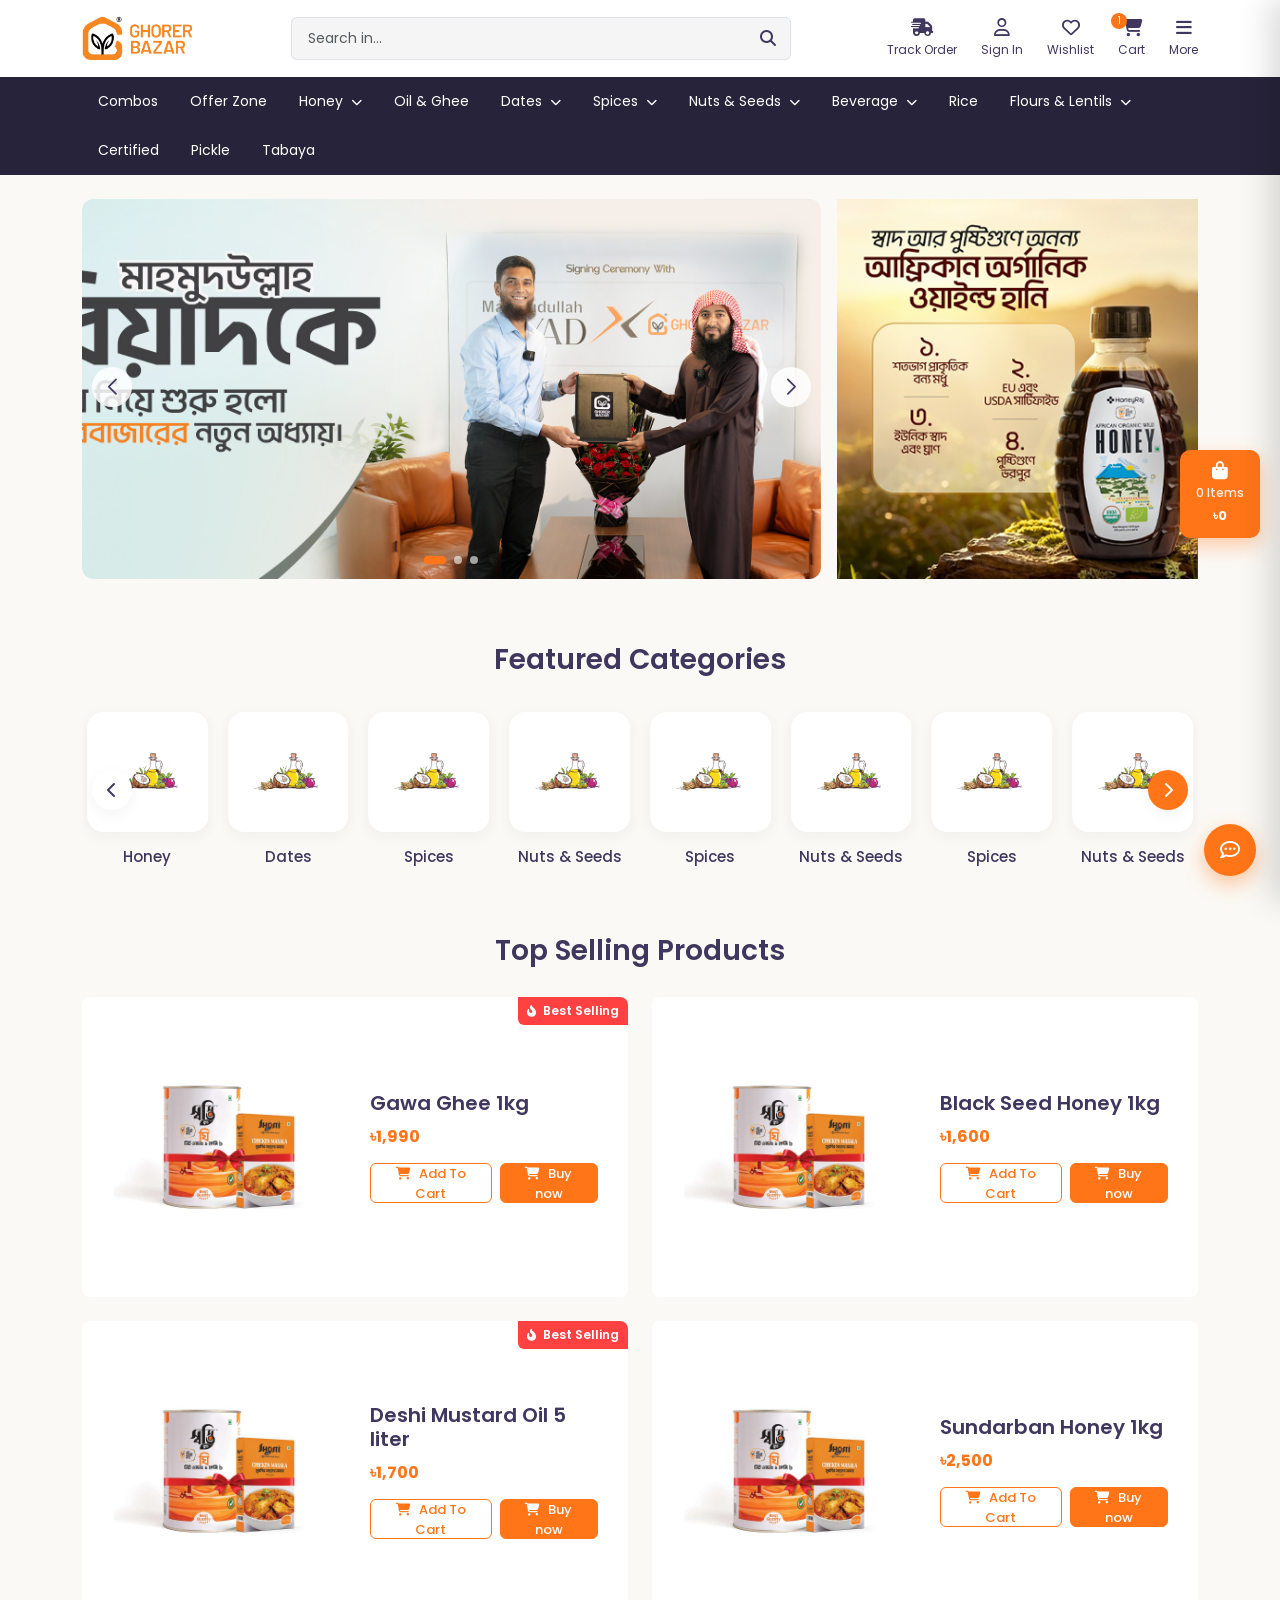
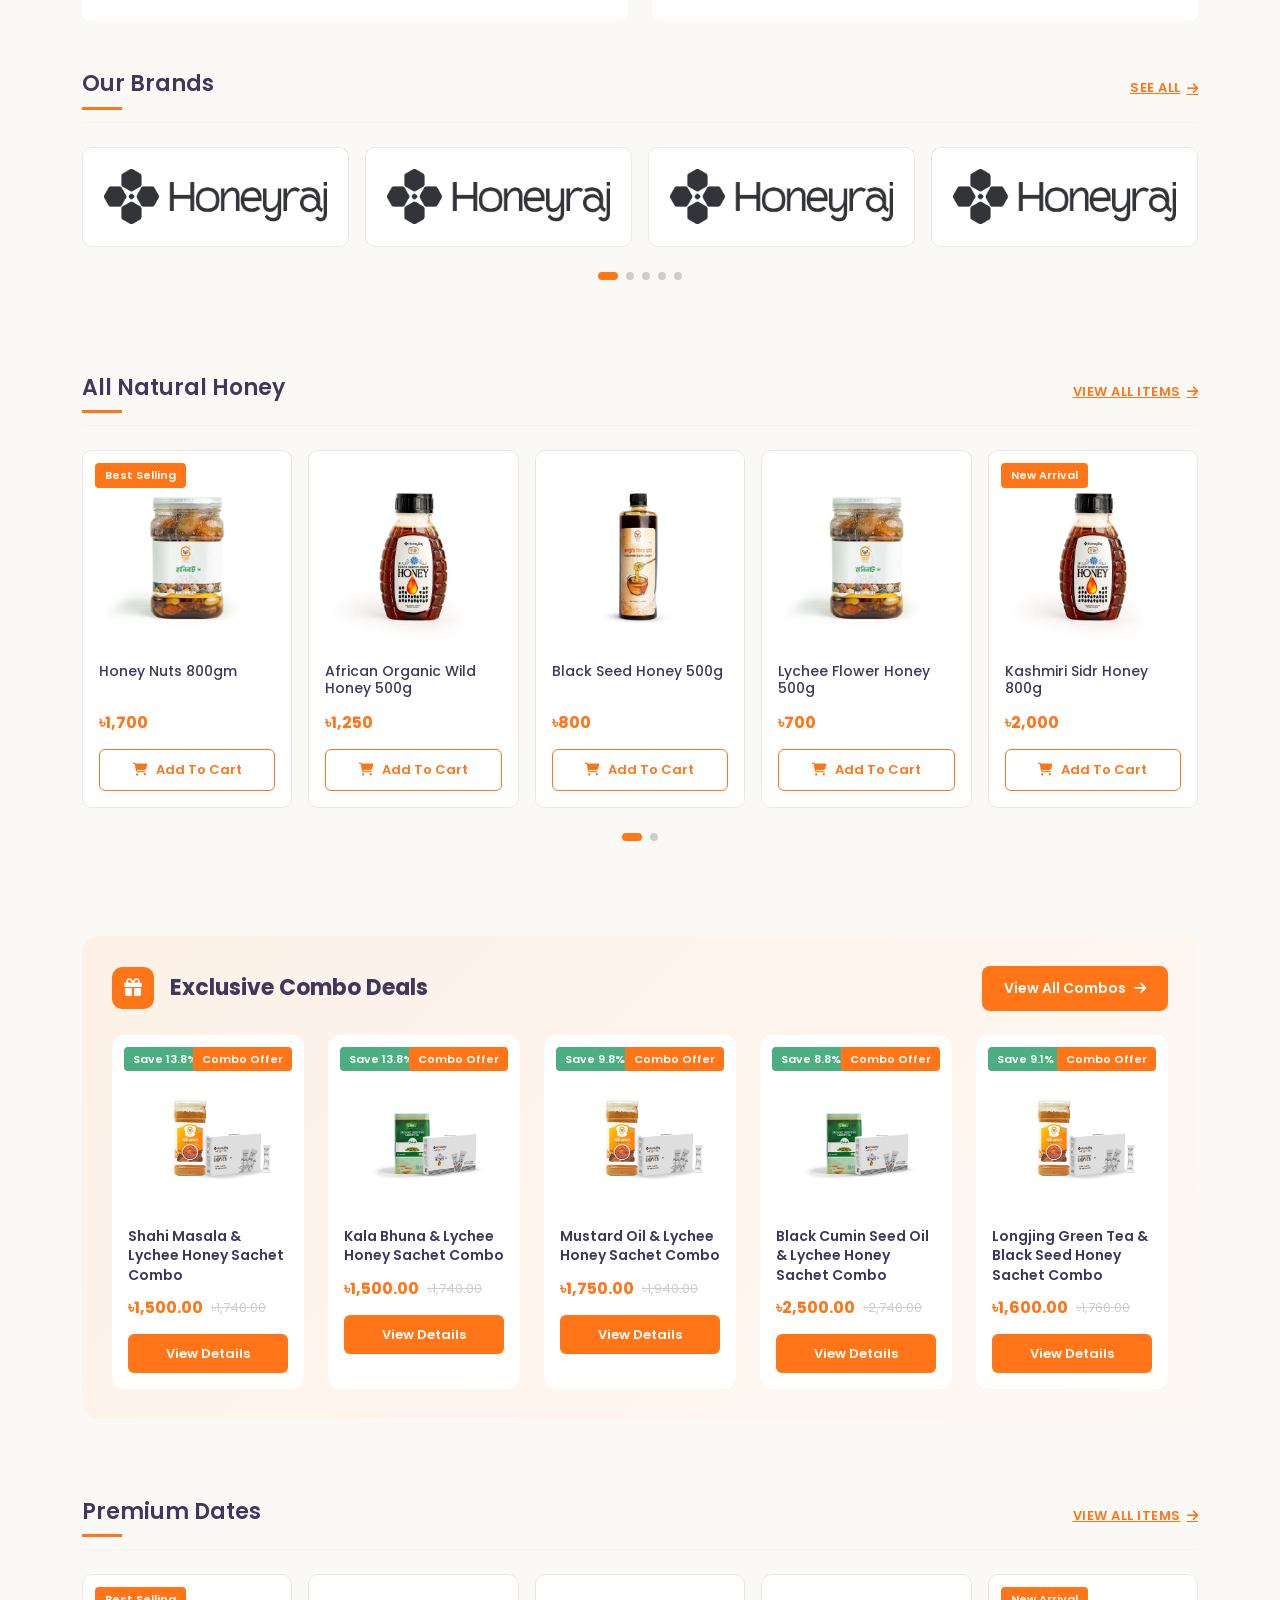
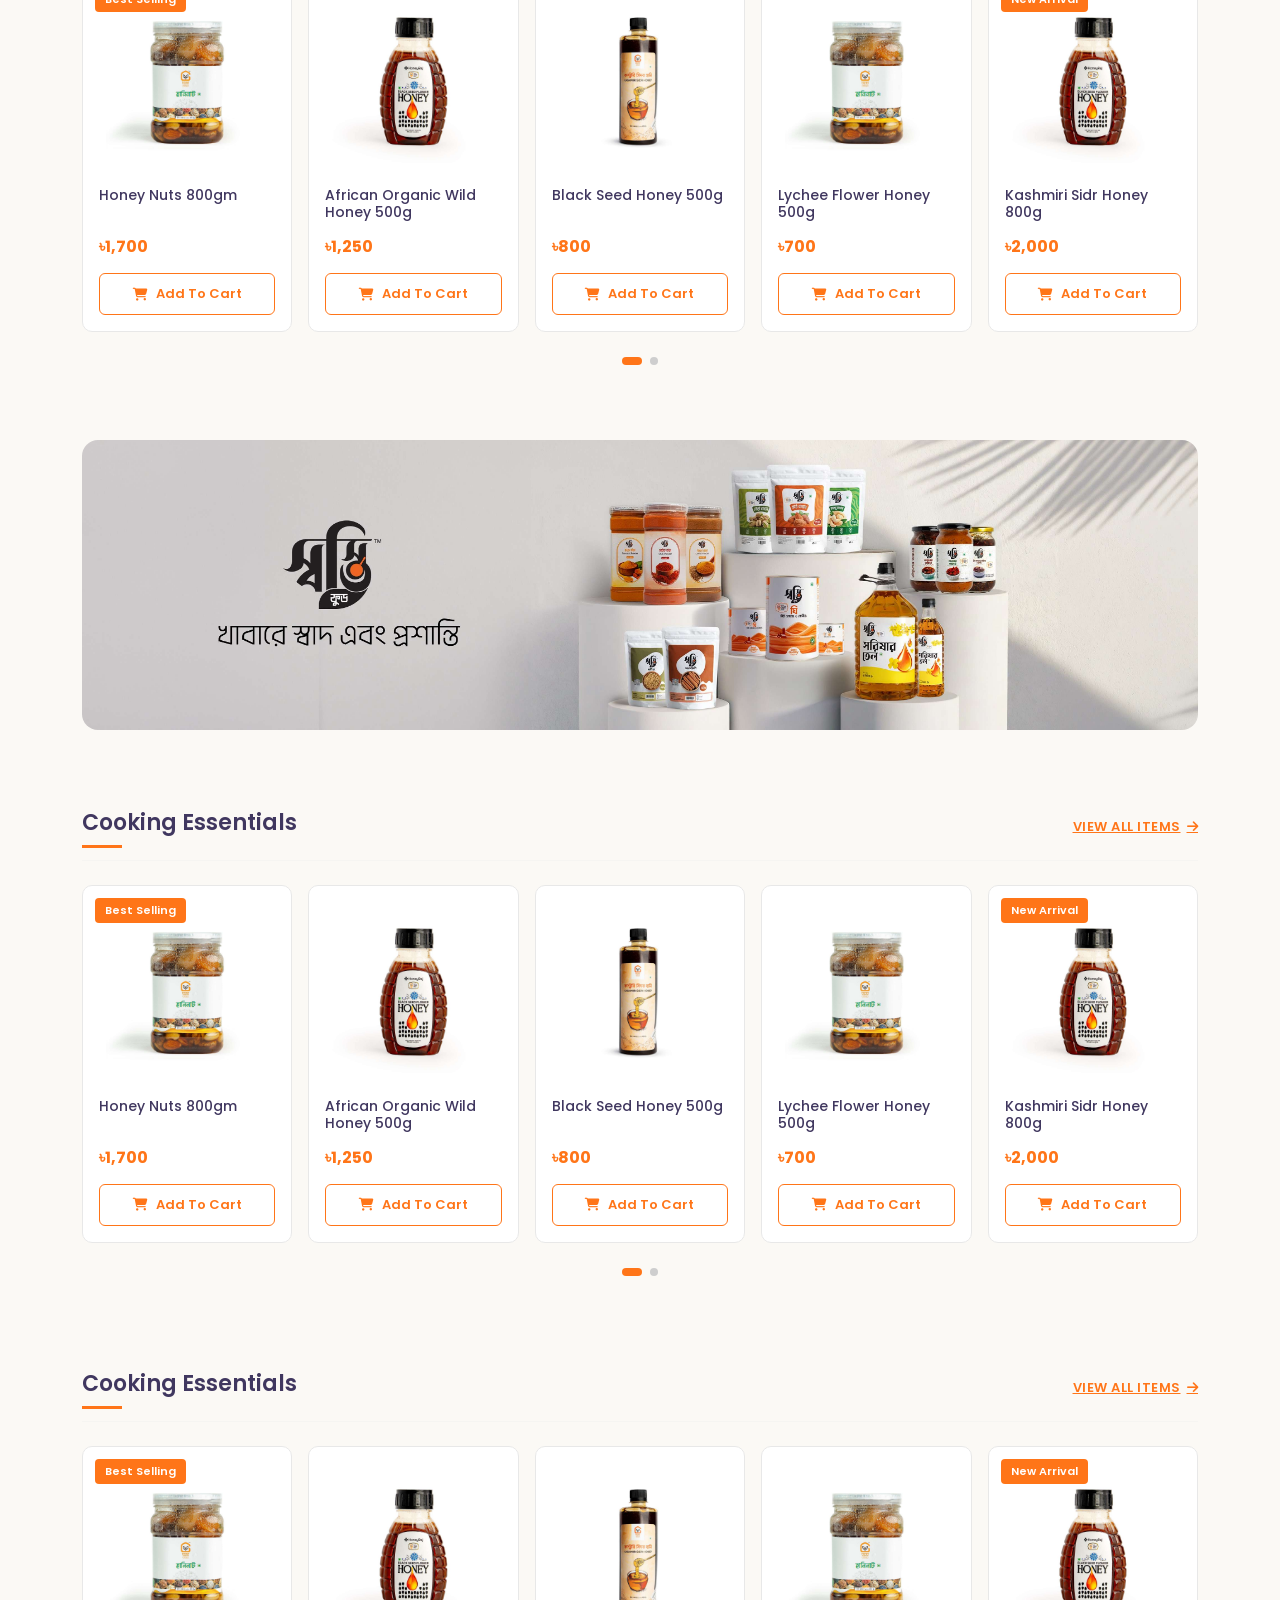
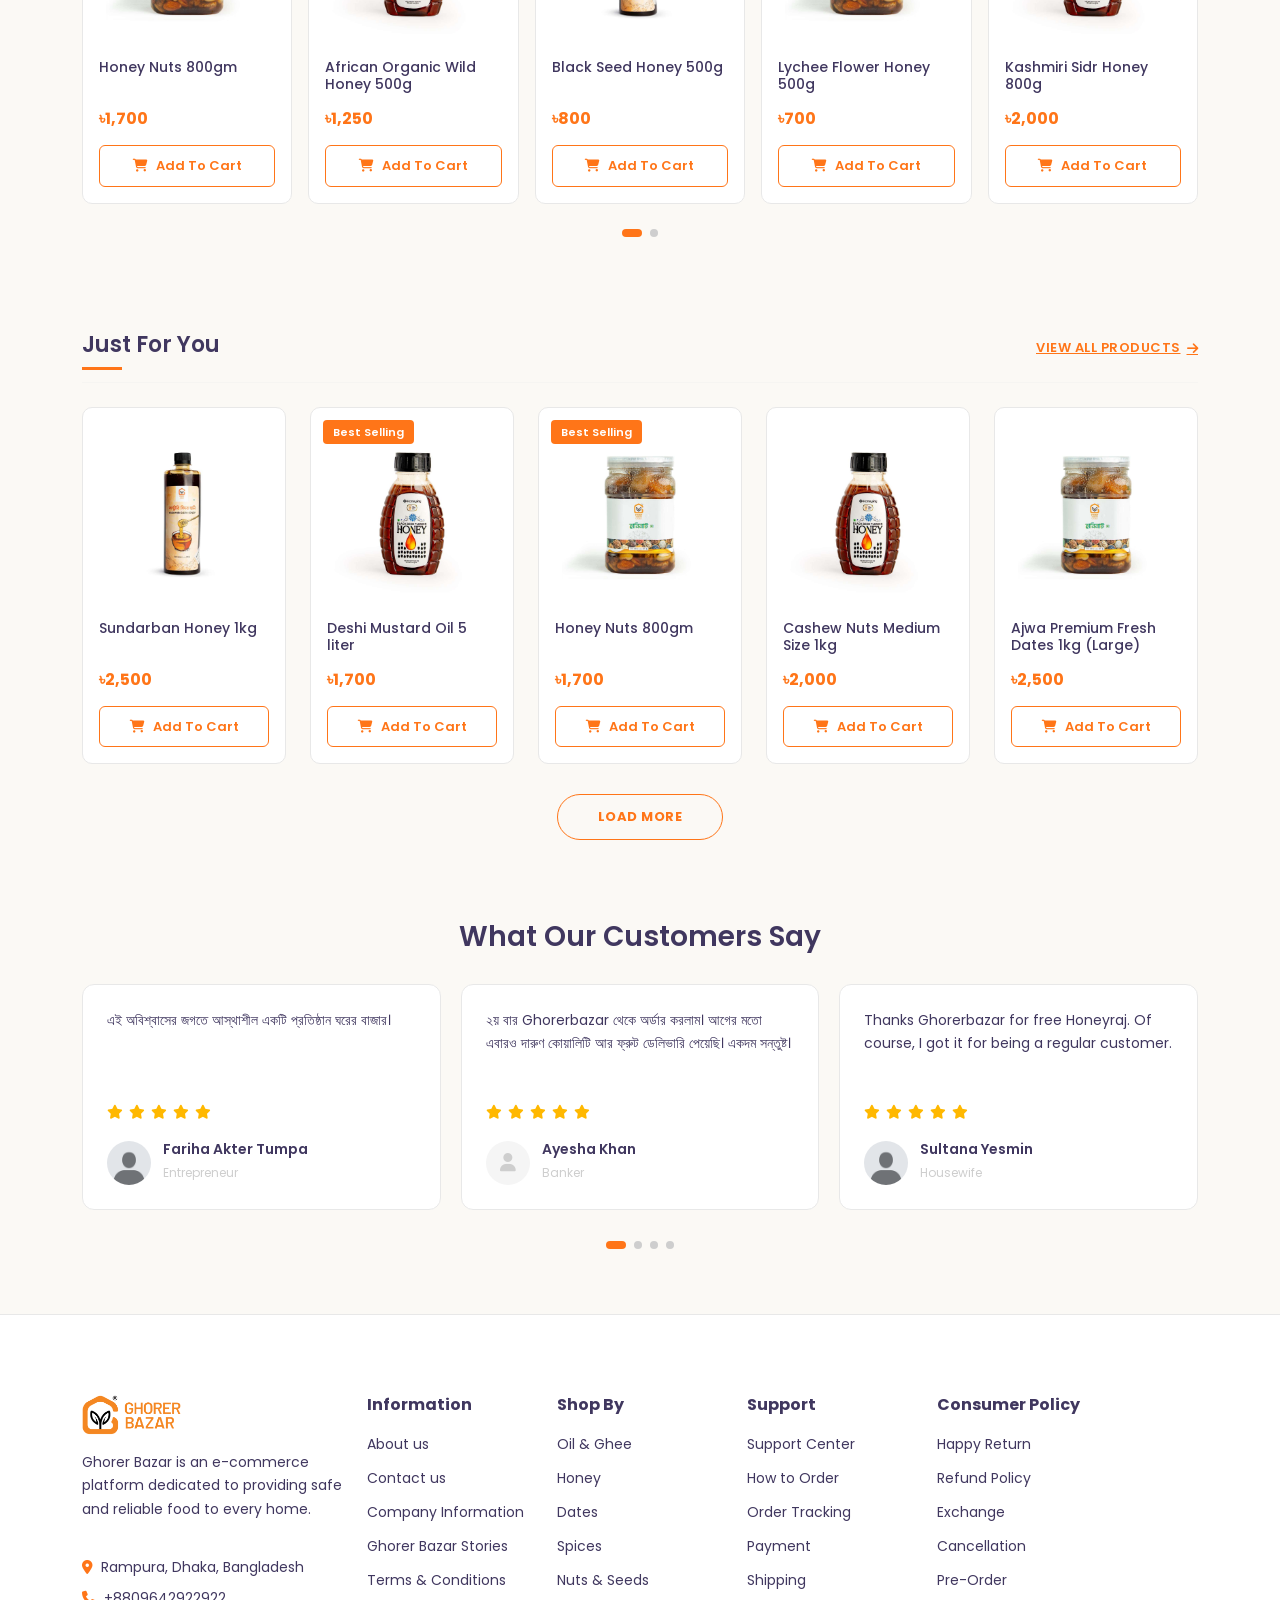
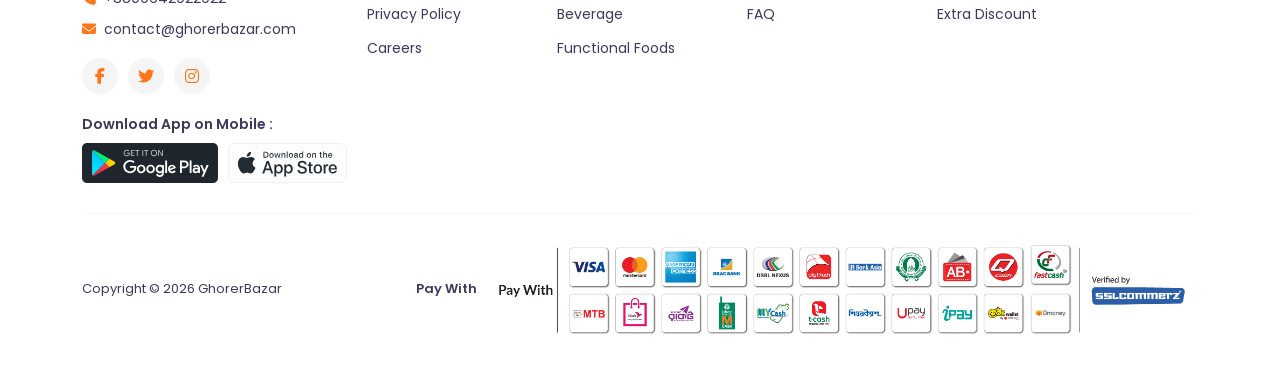
==== commit c6140f61: "Add shop page layout with header, footer, and product grid" ====
--- a/index.html
+++ b/index.html
@@ -1322,7 +1322,7 @@
 
                 <div class="brands-header d-flex align-items-end justify-content-between">
                     <h2 class="section-title-underline">Just For You</h2>
-                    <a href="collections/all.html" class="see-all-link">
+                    <a href="shop.html" class="see-all-link">
                         VIEW ALL PRODUCTS <i class="fa-solid fa-arrow-right"></i>
                     </a>
                 </div>
@@ -1751,50 +1751,50 @@
     ========================================= -->
 
 
-  <!-- ========================================
+    <!-- ========================================
      Floating Cart Summary (Trigger)
 ======================================== -->
-<div class="floating-cart" id="floatingCart">
-    <button type="button" class="floating-cart-link" id="cartTriggerBtn">
-        <i class="fa-solid fa-bag-shopping"></i>
-        <span class="floating-cart-count" id="floatingCartCount">0 Items</span>
-        <span class="floating-cart-total" id="floatingCartTotal">৳0.00</span>
-    </button>
-</div>
-
-<!-- ========================================
+    <div class="floating-cart" id="floatingCart">
+        <button type="button" class="floating-cart-link" id="cartTriggerBtn">
+            <i class="fa-solid fa-bag-shopping"></i>
+            <span class="floating-cart-count" id="floatingCartCount">0 Items</span>
+            <span class="floating-cart-total" id="floatingCartTotal">৳0.00</span>
+        </button>
+    </div>
+
+    <!-- ========================================
      Cart Offcanvas Sidebar
 ======================================== -->
-<div class="cart-overlay" id="cartOverlay"></div>
-
-<div class="cart-offcanvas" id="cartOffcanvas">
-
-    <div class="cart-offcanvas-header">
-        <h3><i class="fa-solid fa-bag-shopping"></i> My Cart</h3>
-        <button type="button" class="cart-close-btn" id="cartCloseBtn">
-            <i class="fa-solid fa-xmark"></i>
-        </button>
+    <div class="cart-overlay" id="cartOverlay"></div>
+
+    <div class="cart-offcanvas" id="cartOffcanvas">
+
+        <div class="cart-offcanvas-header">
+            <h3><i class="fa-solid fa-bag-shopping"></i> My Cart</h3>
+            <button type="button" class="cart-close-btn" id="cartCloseBtn">
+                <i class="fa-solid fa-xmark"></i>
+            </button>
+        </div>
+
+        <div class="cart-offcanvas-body" id="cartItemsContainer">
+            <!-- Cart items dynamically render hobe -->
+        </div>
+
+        <div class="cart-offcanvas-empty" id="cartEmptyState">
+            <i class="fa-solid fa-bag-shopping"></i>
+            <p>Your cart is empty</p>
+            <span>Add some products to get started</span>
+        </div>
+
+        <div class="cart-offcanvas-footer" id="cartFooter">
+            <div class="cart-subtotal-row">
+                <span>Subtotal</span>
+                <span id="cartSubtotal">৳0.00</span>
+            </div>
+            <a href="checkout.html" class="btn-checkout">Proceed to Checkout</a>
+        </div>
+
     </div>
-
-    <div class="cart-offcanvas-body" id="cartItemsContainer">
-        <!-- Cart items dynamically render hobe -->
-    </div>
-
-    <div class="cart-offcanvas-empty" id="cartEmptyState">
-        <i class="fa-solid fa-bag-shopping"></i>
-        <p>Your cart is empty</p>
-        <span>Add some products to get started</span>
-    </div>
-
-    <div class="cart-offcanvas-footer" id="cartFooter">
-        <div class="cart-subtotal-row">
-            <span>Subtotal</span>
-            <span id="cartSubtotal">৳0.00</span>
-        </div>
-        <a href="checkout.html" class="btn-checkout">Proceed to Checkout</a>
-    </div>
-
-</div>
 
     <!-- ========================================
      Scroll To Top Button with Progress Ring
@@ -1811,43 +1811,43 @@
     <!-- ========================================
      Chat Widget (Message Section)
 ======================================== -->
-<div class="chat-widget closed" id="chatWidget">
-
-    <!-- Welcome Popup Card -->
-    <div class="chat-popup-card hidden" id="chatPopupCard">
-
-        <div class="chat-popup-header">
-            <div class="chat-popup-logo">
-                <img src="asset/images/logo/favicon.png" alt="Ghorer Bazar">
-            </div>
+    <div class="chat-widget closed" id="chatWidget">
+
+        <!-- Welcome Popup Card -->
+        <div class="chat-popup-card hidden" id="chatPopupCard">
+
+            <div class="chat-popup-header">
+                <div class="chat-popup-logo">
+                    <img src="asset/images/logo/favicon.png" alt="Ghorer Bazar">
+                </div>
+            </div>
+
+            <div class="chat-popup-body">
+                <h3>আসসালামু আলাইকুম, ঘরেরবাজারে স্বাগতম।</h3>
+                <p>আপনাকে কিভাবে সহযোগিতা করতে পারি?</p>
+            </div>
+
+            <a href="https://api.whatsapp.com/send" target="_blank" class="chat-popup-reply">
+                <i class="fa-regular fa-comment-dots"></i>
+                <div>
+                    <span class="reply-title">মেসেজ করুন।</span>
+                    <span class="reply-subtitle">Typically replies in 1 minutes</span>
+                </div>
+            </a>
+
+            <div class="chat-popup-footer">
+                Powered by <strong>Ghorer Bazar Chat</strong>
+            </div>
+
         </div>
 
-        <div class="chat-popup-body">
-            <h3>আসসালামু আলাইকুম, ঘরেরবাজারে স্বাগতম।</h3>
-            <p>আপনাকে কিভাবে সহযোগিতা করতে পারি?</p>
-        </div>
-
-        <a href="https://api.whatsapp.com/send" target="_blank" class="chat-popup-reply">
-            <i class="fa-regular fa-comment-dots"></i>
-            <div>
-                <span class="reply-title">মেসেজ করুন।</span>
-                <span class="reply-subtitle">Typically replies in 1 minutes</span>
-            </div>
-        </a>
-
-        <div class="chat-popup-footer">
-            Powered by <strong>Ghorer Bazar Chat</strong>
-        </div>
+        <!-- Toggle Button -->
+        <button type="button" class="chat-toggle-btn" id="chatToggleBtn" aria-label="Toggle chat">
+            <i class="fa-solid fa-chevron-down chat-icon-close"></i>
+            <i class="fa-regular fa-comment-dots chat-icon-open"></i>
+        </button>
 
     </div>
-
-    <!-- Toggle Button -->
-    <button type="button" class="chat-toggle-btn" id="chatToggleBtn" aria-label="Toggle chat">
-        <i class="fa-solid fa-chevron-down chat-icon-close"></i>
-        <i class="fa-regular fa-comment-dots chat-icon-open"></i>
-    </button>
-
-</div>
 
     <!-- ========================================
        Swiper JS (age load korte hobe)
--- a/asset/css/style.css
+++ b/asset/css/style.css
@@ -1508,6 +1508,285 @@
 }
 
 
+/* ========================================
+   Breadcrumb
+======================================== */
+
+
+
+.breadcrumb-nav {
+    font-size: 13px;
+    color: var(--light-color);
+    display: flex;
+    align-items: center;
+    gap: 8px;
+    margin-top: 25px;
+    margin-bottom: 0px;
+}
+
+.breadcrumb-nav a {
+    color: var(--text-color);
+    transition: 0.2s;
+}
+
+.breadcrumb-nav a:hover {
+    color: var(--primary-color);
+}
+
+.breadcrumb-nav i {
+    font-size: 11px;
+}
+
+.breadcrumb-nav span {
+    color: var(--bg-dark);
+    font-weight: 500;
+}
+
+
+/* ========================================
+   Shop Section
+======================================== */
+
+.shop-section {
+    padding: 30px 0 50px;
+}
+
+/* Sidebar */
+.shop-sidebar {
+    background: var(--white-color);
+    border: 1px solid var(--border-color);
+    border-radius: 10px;
+    overflow: hidden;
+}
+
+.filter-widget {
+    border-bottom: 1px solid var(--border-color);
+    padding: 20px;
+}
+
+.filter-widget:last-child {
+    border-bottom: none;
+}
+
+.filter-widget-header {
+    display: flex;
+    align-items: center;
+    justify-content: space-between;
+    cursor: pointer;
+    margin-bottom: 4px;
+}
+
+.filter-widget-header h4 {
+    font-size: 15px;
+    font-weight: 600;
+    color: var(--secondary-color);
+    position: relative;
+    padding-bottom: 10px;
+}
+
+.filter-widget-header h4::after {
+    content: "";
+    position: absolute;
+    left: 0;
+    bottom: 0;
+    width: 30px;
+    height: 2px;
+    background: var(--primary-color);
+}
+
+.toggle-icon {
+    font-size: 12px;
+    color: var(--light-color);
+}
+
+.filter-widget-body {
+    margin-top: 14px;
+}
+
+/* Checkbox */
+.filter-checkbox {
+    display: flex;
+    align-items: center;
+    gap: 10px;
+    font-size: 13px;
+    color: var(--text-color);
+    padding: 6px 0;
+    cursor: pointer;
+}
+
+.filter-checkbox input[type="checkbox"] {
+    appearance: none;
+    -webkit-appearance: none;
+    width: 18px;
+    height: 18px;
+    border: 1.5px solid var(--border-color);
+    border-radius: 4px;
+    background: var(--white-color);
+    cursor: pointer;
+    position: relative;
+    flex-shrink: 0;
+    transition: 0.2s;
+}
+
+.filter-checkbox input[type="checkbox"]:checked {
+    background: var(--primary-color);
+    border-color: var(--primary-color);
+}
+
+.filter-checkbox input[type="checkbox"]:checked::after {
+    content: "";
+    position: absolute;
+    left: 5px;
+    top: 1px;
+    width: 5px;
+    height: 9px;
+    border: solid var(--white-color);
+    border-width: 0 2px 2px 0;
+    transform: rotate(45deg);
+}
+
+.filter-checkbox input[type="checkbox"]:hover {
+    border-color: var(--primary-color);
+}
+
+.price-range-slider {
+    position: relative;
+    height: 20px;
+}
+
+.price-range-track {
+    position: absolute;
+    top: 50%;
+    left: 0;
+    width: 100%;
+    height: 4px;
+    background: var(--border-color);
+    border-radius: 3px;
+    transform: translateY(-50%);
+}
+
+.price-range-fill {
+    position: absolute;
+    top: 50%;
+    height: 4px;
+    background: var(--primary-color);
+    border-radius: 3px;
+    transform: translateY(-50%);
+    left: 0%;
+    right: 0%;
+}
+
+.price-range-slider input[type="range"] {
+    position: absolute;
+    top: 50%;
+    left: 0;
+    width: 100%;
+    transform: translateY(-50%);
+    -webkit-appearance: none;
+    appearance: none;
+    background: transparent;
+    pointer-events: none;
+    margin: 0;
+}
+
+/* track নিজে transparent থাকবে, কারণ fill আলাদা div দিয়ে হচ্ছে */
+.price-range-slider input[type="range"]::-webkit-slider-runnable-track {
+    height: 4px;
+    background: transparent;
+}
+
+.price-range-slider input[type="range"]::-moz-range-track {
+    height: 4px;
+    background: transparent;
+}
+
+.price-range-slider input[type="range"]::-webkit-slider-thumb {
+    -webkit-appearance: none;
+    width: 16px;
+    height: 16px;
+    border-radius: 50%;
+    background: var(--primary-color);
+    cursor: pointer;
+    pointer-events: auto;
+    margin-top: -6px;
+    border: 3px solid var(--white-color);
+    box-shadow: 0 0 0 1px var(--primary-color);
+}
+
+.price-range-slider input[type="range"]::-moz-range-thumb {
+    width: 16px;
+    height: 16px;
+    border-radius: 50%;
+    background: var(--primary-color);
+    cursor: pointer;
+    pointer-events: auto;
+    border: 3px solid var(--white-color);
+    box-shadow: 0 0 0 1px var(--primary-color);
+}
+
+/* Sort Bar */
+.shop-sort-bar {
+    background: var(--white-color);
+    border: 1px solid var(--border-color);
+    border-radius: 10px;
+    padding: 16px 20px;
+    margin-bottom: 24px;
+}
+
+.sort-label {
+    font-size: 14px;
+    font-weight: 600;
+    color: var(--secondary-color);
+}
+
+.sort-select {
+    border: 1px solid var(--border-color);
+    border-radius: 6px;
+    padding: 8px 14px;
+    font-size: 13px;
+    font-family: inherit;
+    color: var(--text-color);
+    background: var(--white-color);
+    min-width: 180px;
+}
+
+/* Pagination */
+.shop-pagination {
+    display: flex;
+    align-items: center;
+    justify-content: center;
+    gap: 8px;
+    margin-top: 36px;
+}
+
+.page-link {
+    width: 38px;
+    height: 38px;
+    border: 1px solid var(--border-color);
+    border-radius: 6px;
+    display: flex;
+    align-items: center;
+    justify-content: center;
+    font-size: 13px;
+    font-weight: 600;
+    color: var(--text-color);
+    transition: 0.2s;
+}
+
+.page-link:hover,
+.page-link.active {
+    background: var(--primary-color);
+    border-color: var(--primary-color);
+    color: var(--white-color);
+}
+
+/* Responsive */
+@media (max-width: 991px) {
+    .shop-sidebar {
+        margin-bottom: 24px;
+    }
+}
+
 
 /* ========================================
    Footer Section (Updated)
@@ -1752,7 +2031,7 @@
 .scroll-top-btn {
     position: fixed;
     bottom: 90px;
-    right: 90px;  /* age 24px chilo, ekhon barailam */
+    right: 90px;
     width: 46px;
     height: 46px;
     border-radius: 50%;
@@ -1815,7 +2094,7 @@
     stroke: var(--primary-color);
     stroke-width: 3;
     stroke-linecap: round;
-    stroke-dasharray: 125.6; /* 2 * PI * r(20) */
+    stroke-dasharray: 125.6;
     stroke-dashoffset: 125.6;
     transition: stroke-dashoffset 0.1s linear, stroke 0.2s;
 }
@@ -1824,7 +2103,7 @@
 @media (max-width: 767px) {
     .scroll-top-btn {
         bottom: 80px;
-        right: 70px;  /* age 16px chilo, mobile e o barailam */
+        right: 70px;
         width: 40px;
         height: 40px;
         font-size: 14px;
@@ -1843,7 +2122,7 @@
     }
 
     .scroll-progress-ring__fill {
-        stroke-dasharray: 106.8; /* 2 * PI * r(17) */
+        stroke-dasharray: 106.8;
         stroke-dashoffset: 106.8;
     }
 }
@@ -2368,4 +2647,739 @@
         width: 100%;
         max-width: 100vw;
     }
+}
+
+
+
+
+/* ========================================
+   Product Details Section
+======================================== */
+
+.product-details-section {
+    padding: 30px 0 50px;
+}
+
+.product-details-wrap {
+    background: var(--white-color);
+    border-radius: 12px;
+    padding: 30px;
+    box-shadow: 0 4px 14px var(--shadow-light);
+}
+
+/* Gallery */
+.product-gallery {
+    display: flex;
+    gap: 14px;
+}
+
+.gallery-thumbs {
+    display: flex;
+    flex-direction: column;
+    gap: 10px;
+    width: 80px;
+    flex-shrink: 0;
+}
+
+.thumb-item {
+    width: 80px;
+    height: 80px;
+    border: 1.5px solid var(--border-color);
+    border-radius: 8px;
+    padding: 6px;
+    cursor: pointer;
+    transition: 0.2s;
+    position: relative;
+}
+
+.thumb-item img {
+    width: 100%;
+    height: 100%;
+    object-fit: contain;
+    display: block;
+}
+
+.thumb-item:hover {
+    border-color: var(--primary-color);
+}
+
+.thumb-item.active {
+    border-color: var(--primary-color);
+}
+
+.thumb-item.active::after {
+    content: "\f00c";
+    font-family: "Font Awesome 6 Free";
+    font-weight: 900;
+    position: absolute;
+    top: -6px;
+    right: 40%;
+    width: 18px;
+    height: 18px;
+    background: var(--primary-color);
+    color: var(--white-color);
+    border-radius: 50%;
+    font-size: 9px;
+    display: flex;
+    align-items: center;
+    justify-content: center;
+    top: 40%;
+}
+
+.gallery-main {
+    position: relative;
+    flex: 1;
+    height: 480px;
+    
+    border: 1px solid var(--border-color);
+    border-radius: 10px;
+    display: flex;
+    align-items: center;
+    justify-content: center;
+    overflow: hidden;
+}
+
+.gallery-main img {
+    max-width: 80%;
+    max-height: 90%;
+    object-fit: contain;
+}
+
+.gallery-nav {
+    position: absolute;
+    top: 50%;
+    transform: translateY(-50%);
+    width: 34px;
+    height: 34px;
+    border-radius: 50%;
+    background: var(--white-color);
+    color: var(--secondary-color);
+    display: flex;
+    align-items: center;
+    justify-content: center;
+    box-shadow: 0 4px 10px var(--shadow-light);
+    cursor: pointer;
+    transition: 0.2s;
+    z-index: 2;
+}
+
+.gallery-nav:hover {
+    background: var(--primary-color);
+    color: var(--white-color);
+}
+
+.gallery-prev {
+    left: 14px;
+}
+
+.gallery-next {
+    right: 14px;
+}
+
+/* Info */
+.product-details-info {
+    padding-top: 6px;
+}
+
+.pd-title {
+    font-size: 26px;
+    font-weight: 500;
+    color: var(--secondary-color);
+    margin-bottom: 12px;
+}
+
+.pd-price {
+    font-size: 24px;
+    font-weight: 600;
+    color: var(--primary-color);
+}
+
+.pd-divider {
+    border: none;
+    border-top: 1px solid var(--border-color);
+    margin: 18px 0;
+}
+
+.pd-qty-row {
+    display: flex;
+    align-items: center;
+    gap: 16px;
+    margin-bottom: 22px;
+}
+
+.pd-qty-label {
+    font-size: 14px;
+    font-weight: 600;
+    color: var(--secondary-color);
+}
+
+.pd-qty-stepper button {
+    width: 34px;
+    height: 34px;
+    font-size: 15px;
+}
+
+.pd-qty-stepper span {
+    width: 44px;
+    font-size: 15px;
+}
+
+/* Action Buttons */
+.pd-actions {
+    display: grid;
+    grid-template-columns: 1fr 1fr;
+    gap: 12px;
+    margin-bottom: 24px;
+}
+
+.pd-btn {
+    display: flex;
+    align-items: center;
+    justify-content: center;
+    gap: 8px;
+    height: 46px;
+    border-radius: 8px;
+    font-size: 14px;
+    font-weight: 600;
+    letter-spacing: 0.3px;
+    color: var(--white-color);
+    transition: 0.2s;
+}
+
+.pd-btn-cart {
+    background: var(--primary-color);
+}
+
+.pd-btn-cart:hover {
+    background: var(--primary-hover);
+    color: var(--white-color);
+}
+
+.pd-btn-buy {
+    background: var(--secondary-color);
+}
+
+.pd-btn-buy:hover {
+    background: #322a4d;
+    color: var(--white-color);
+}
+
+.pd-btn-whatsapp {
+    background: var(--success-color);
+}
+
+.pd-btn-whatsapp:hover {
+    background: #3d9b6c;
+    color: var(--white-color);
+}
+
+.pd-btn-call {
+    background: #1e3f8f;
+}
+
+.pd-btn-call:hover {
+    background: #16306e;
+    color: var(--white-color);
+}
+
+/* Brand Box */
+.pd-brand-box {
+    display: inline-flex;
+    align-items: center;
+    gap: 10px;
+    border: 1px solid var(--border-color);
+    border-radius: 8px;
+    padding: 10px 16px;
+    font-size: 13px;
+    color: var(--text-color);
+}
+
+.pd-brand-box img {
+    height: 20px;
+    object-fit: contain;
+}
+
+.pd-brand-box strong {
+    color: var(--secondary-color);
+}
+
+/* Responsive */
+@media (max-width: 991px) {
+    .gallery-main {
+        height: 380px;
+    }
+}
+
+@media (max-width: 767px) {
+    .product-details-wrap {
+        padding: 18px;
+    }
+
+    .product-gallery {
+        flex-direction: column-reverse;
+    }
+
+    .gallery-thumbs {
+        flex-direction: row;
+        width: 100%;
+        overflow-x: auto;
+    }
+
+    .gallery-main {
+        height: 300px;
+    }
+
+    .pd-title {
+        font-size: 20px;
+    }
+
+    .pd-price {
+        font-size: 20px;
+    }
+
+    .pd-actions {
+        grid-template-columns: 1fr;
+    }
+}
+
+
+/* ========================================
+   Product Tabs Section (Description / Reviews)
+======================================== */
+
+.product-tabs-section {
+    padding: 0 0 50px;
+}
+
+/* Tab Buttons Bar */
+.pd-tabs-nav {
+    display: flex;
+    gap: 10px;
+    background: var(--white-color);
+    border-radius: 12px;
+    padding: 16px 20px;
+    box-shadow: 0 4px 14px var(--shadow-light);
+    margin-bottom: 20px;
+}
+
+.pd-tab-btn {
+    background: var(--bg-hover);
+    color: var(--text-color);
+    font-size: 14px;
+    font-weight: 600;
+    padding: 10px 20px;
+    border-radius: 8px;
+    transition: 0.2s;
+    cursor: pointer;
+}
+
+.pd-tab-btn:hover {
+    background: var(--border-color);
+}
+
+.pd-tab-btn.active {
+    background: var(--primary-color);
+    color: var(--white-color);
+}
+
+/* Tab Content Card */
+.pd-tab-content {
+    display: none;
+    background: var(--white-color);
+    border-radius: 12px;
+    padding: 30px;
+    box-shadow: 0 4px 14px var(--shadow-light);
+}
+
+.pd-tab-content.active {
+    display: block;
+}
+
+.pd-tab-title {
+    font-size: 18px;
+    font-weight: 700;
+    color: var(--secondary-color);
+    position: relative;
+    padding-bottom: 12px;
+    margin-bottom: 20px;
+}
+
+.pd-tab-title::after {
+    content: "";
+    position: absolute;
+    left: 0;
+    bottom: 0;
+    width: 40px;
+    height: 3px;
+    background: var(--primary-color);
+}
+
+.pd-tab-content p {
+    font-size: 14px;
+    line-height: 1.8;
+    color: var(--text-color);
+    margin-bottom: 16px;
+}
+
+.pd-tab-list {
+    margin: 0 0 16px 0;
+    padding-left: 20px;
+}
+
+.pd-tab-list li {
+    list-style: disc;
+    font-size: 14px;
+    line-height: 1.9;
+    color: var(--text-color);
+}
+
+/* Review Item */
+.pd-review-item {
+    padding-bottom: 20px;
+    border-bottom: 1px solid var(--border-color);
+}
+
+.pd-review-item:last-child {
+    border-bottom: none;
+    padding-bottom: 0;
+}
+
+.pd-review-text {
+    font-size: 14px;
+    line-height: 1.7;
+    color: var(--text-color);
+    margin: 12px 0 16px;
+}
+
+/* Responsive */
+@media (max-width: 767px) {
+    .pd-tabs-nav {
+        padding: 12px;
+        gap: 8px;
+        overflow-x: auto;
+    }
+
+    .pd-tab-btn {
+        white-space: nowrap;
+        padding: 9px 16px;
+        font-size: 13px;
+    }
+
+    .pd-tab-content {
+        padding: 20px;
+    }
+}
+
+
+
+/* ========================================
+   Product Reviews Tab - Rating Summary & Form
+======================================== */
+
+/* Rating Summary (Left) */
+.rating-score-row {
+    display: flex;
+    align-items: center;
+    gap: 14px;
+    margin-bottom: 20px;
+}
+
+.rating-score-number {
+    font-size: 40px;
+    font-weight: 700;
+    color: var(--secondary-color);
+    line-height: 1;
+}
+
+.rating-score-info {
+    display: flex;
+    flex-direction: column;
+    gap: 4px;
+}
+
+.rating-score-label {
+    font-size: 13px;
+    color: var(--text-color);
+}
+
+.rating-count-text {
+    font-size: 12px;
+    color: var(--light-color);
+    margin-left: 6px;
+}
+
+.rating-recommend-row {
+    display: flex;
+    align-items: center;
+    gap: 10px;
+    margin-bottom: 20px;
+    font-size: 15px;
+}
+
+.recommend-percent {
+    font-weight: 700;
+    color: var(--secondary-color);
+}
+
+.recommend-label {
+    font-size: 13px;
+    color: var(--text-color);
+}
+
+.recommend-label span {
+    color: var(--light-color);
+}
+
+.rating-bars {
+    display: flex;
+    flex-direction: column;
+    gap: 10px;
+}
+
+.rating-bar-row {
+    display: flex;
+    align-items: center;
+    gap: 10px;
+}
+
+.rating-bar-stars {
+    font-size: 10px;
+    color: #ffb800;
+    white-space: nowrap;
+    width: 65px;
+    flex-shrink: 0;
+}
+
+.rating-bar-track {
+    flex: 1;
+    height: 6px;
+    background: var(--border-color);
+    border-radius: 4px;
+    overflow: hidden;
+}
+
+.rating-bar-fill {
+    height: 100%;
+    background: var(--secondary-color);
+    border-radius: 4px;
+}
+
+.rating-bar-percent {
+    font-size: 12px;
+    color: var(--light-color);
+    width: 34px;
+    text-align: right;
+    flex-shrink: 0;
+}
+
+/* Review Form (Right) */
+.review-form-wrap {
+    height: 100%;
+}
+
+.review-form-note {
+    font-size: 13px;
+    color: var(--light-color);
+    margin-bottom: 20px;
+}
+
+.review-form-label {
+    display: block;
+    font-size: 13px;
+    font-weight: 600;
+    color: var(--secondary-color);
+    margin-bottom: 10px;
+}
+
+.review-textarea {
+    width: 100%;
+    min-height: 100px;
+    border: 1px solid var(--border-color);
+    border-radius: 8px;
+    padding: 14px 16px;
+    font-family: inherit;
+    font-size: 13px;
+    color: var(--text-color);
+    resize: vertical;
+    margin-bottom: 20px;
+    outline: none;
+    transition: 0.2s;
+}
+
+.review-textarea:focus {
+    border-color: var(--primary-color);
+}
+
+/* Upload Box */
+.review-upload-box {
+    border: 2px dashed var(--primary-color);
+    background: #f2f6ff;
+    border-radius: 10px;
+    padding: 30px 20px;
+    text-align: center;
+    cursor: pointer;
+    transition: 0.2s;
+    margin-bottom: 20px;
+}
+
+.review-upload-box:hover,
+.review-upload-box.dragover {
+    background: #e6edff;
+    border-color: var(--primary-hover);
+}
+
+.review-upload-box i {
+    font-size: 26px;
+    color: #4a7dfc;
+    margin-bottom: 10px;
+    display: block;
+}
+
+.review-upload-box p {
+    font-size: 14px;
+    font-weight: 600;
+    color: var(--secondary-color);
+    margin-bottom: 4px;
+}
+
+.review-upload-box span {
+    font-size: 12px;
+    color: var(--light-color);
+}
+
+/* Bottom Row: Rating select + Submit */
+.review-form-bottom-row {
+    display: flex;
+    align-items: flex-end;
+    justify-content: space-between;
+    gap: 20px;
+    flex-wrap: wrap;
+}
+
+.review-rating-select-wrap {
+    flex: 1;
+    min-width: 200px;
+}
+
+.review-rating-select {
+    width: 100%;
+    max-width: 320px;
+    border: 1px solid var(--border-color);
+    border-radius: 8px;
+    padding: 10px 14px;
+    font-family: inherit;
+    font-size: 13px;
+    color: var(--text-color);
+    background: var(--white-color);
+}
+
+.btn-submit-review {
+    background: var(--secondary-color);
+    color: var(--white-color);
+    font-size: 13px;
+    font-weight: 700;
+    letter-spacing: 0.5px;
+    padding: 13px 26px;
+    border-radius: 8px;
+    transition: 0.2s;
+    white-space: nowrap;
+}
+
+.btn-submit-review:hover {
+    background: #322a4d;
+}
+
+/* Review List */
+.pd-review-list {
+    margin-top: 40px;
+    padding-top: 30px;
+    border-top: 1px solid var(--border-color);
+}
+
+.pd-review-author-row {
+    display: flex;
+    align-items: flex-start;
+    gap: 12px;
+    margin-bottom: 12px;
+}
+
+.pd-review-avatar {
+    width: 44px;
+    height: 44px;
+    border-radius: 50%;
+    object-fit: cover;
+    flex-shrink: 0;
+}
+
+.pd-review-name {
+    font-size: 15px;
+    font-weight: 700;
+    color: var(--primary-color);
+    margin-bottom: 4px;
+}
+
+.pd-review-date {
+    font-size: 12px;
+    font-weight: 400;
+    color: var(--light-color);
+    margin-left: 8px;
+}
+
+/* Responsive */
+@media (max-width: 991px) {
+    .rating-summary {
+        margin-bottom: 10px;
+    }
+}
+
+@media (max-width: 575px) {
+    .review-form-bottom-row {
+        flex-direction: column;
+        align-items: stretch;
+    }
+
+    .btn-submit-review {
+        width: 100%;
+    }
+}
+
+
+
+.review-image-preview {
+    display: flex;
+    gap: 10px;
+    flex-wrap: wrap;
+    margin-bottom: 20px;
+}
+
+.review-preview-item {
+    position: relative;
+    width: 70px;
+    height: 70px;
+    border-radius: 8px;
+    overflow: hidden;
+    border: 1px solid var(--border-color);
+}
+
+.review-preview-item img {
+    width: 100%;
+    height: 100%;
+    object-fit: cover;
+    display: block;
+}
+
+.review-preview-remove {
+    position: absolute;
+    top: 2px;
+    right: 2px;
+    width: 18px;
+    height: 18px;
+    border-radius: 50%;
+    background: rgba(0, 0, 0, 0.6);
+    color: var(--white-color);
+    display: flex;
+    align-items: center;
+    justify-content: center;
+    font-size: 10px;
+    cursor: pointer;
 }
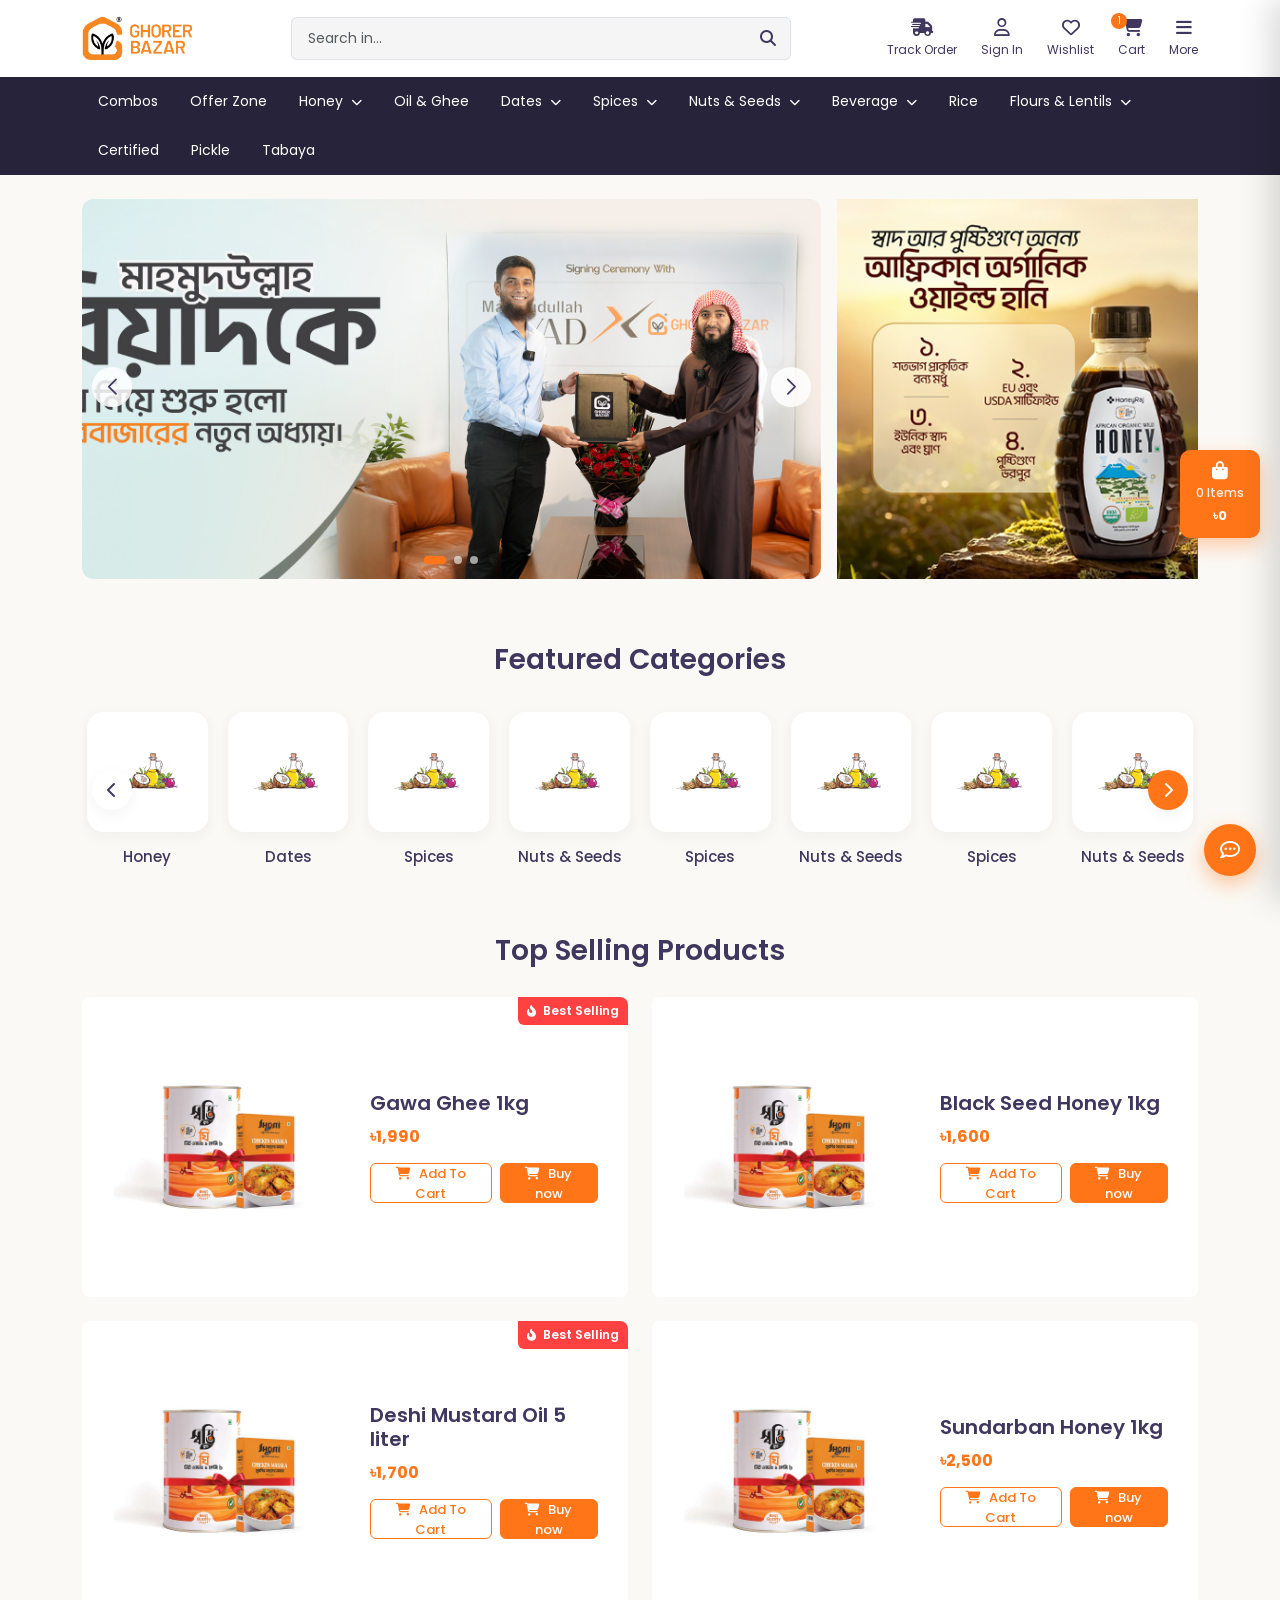
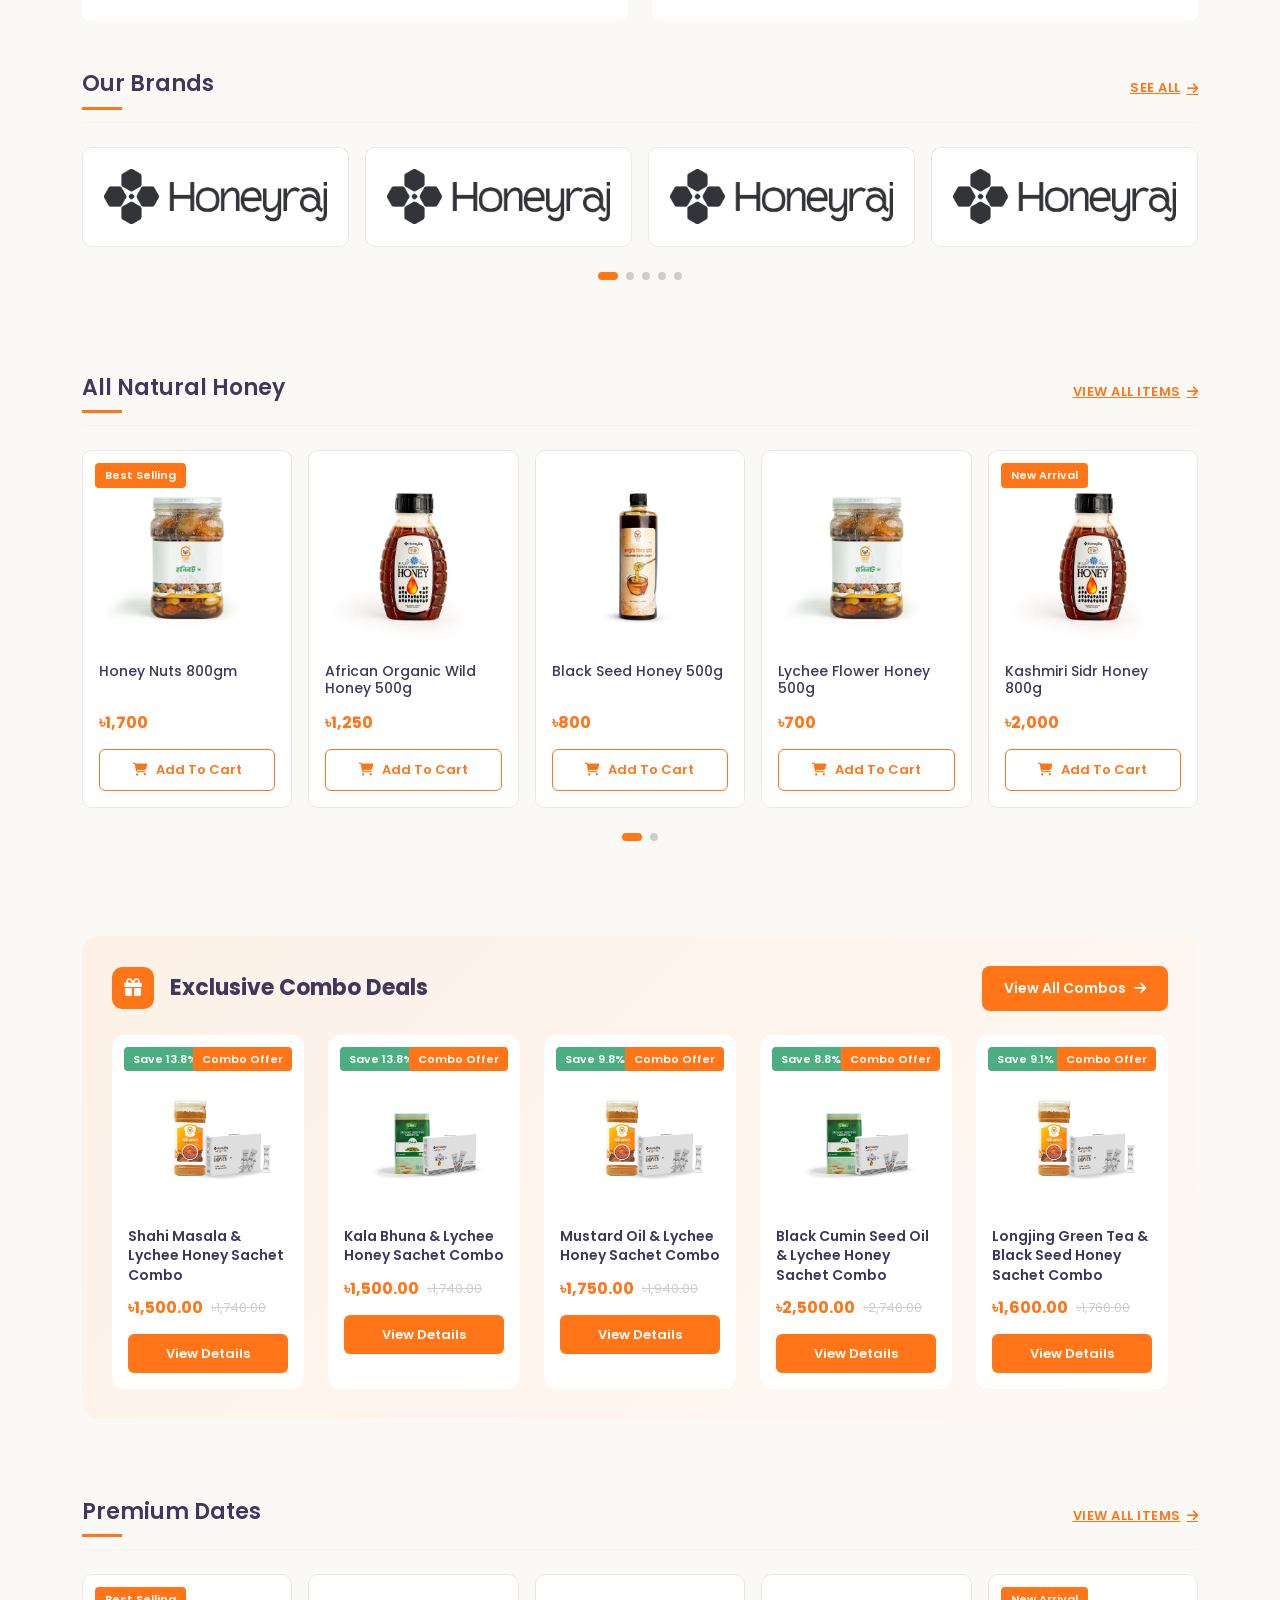
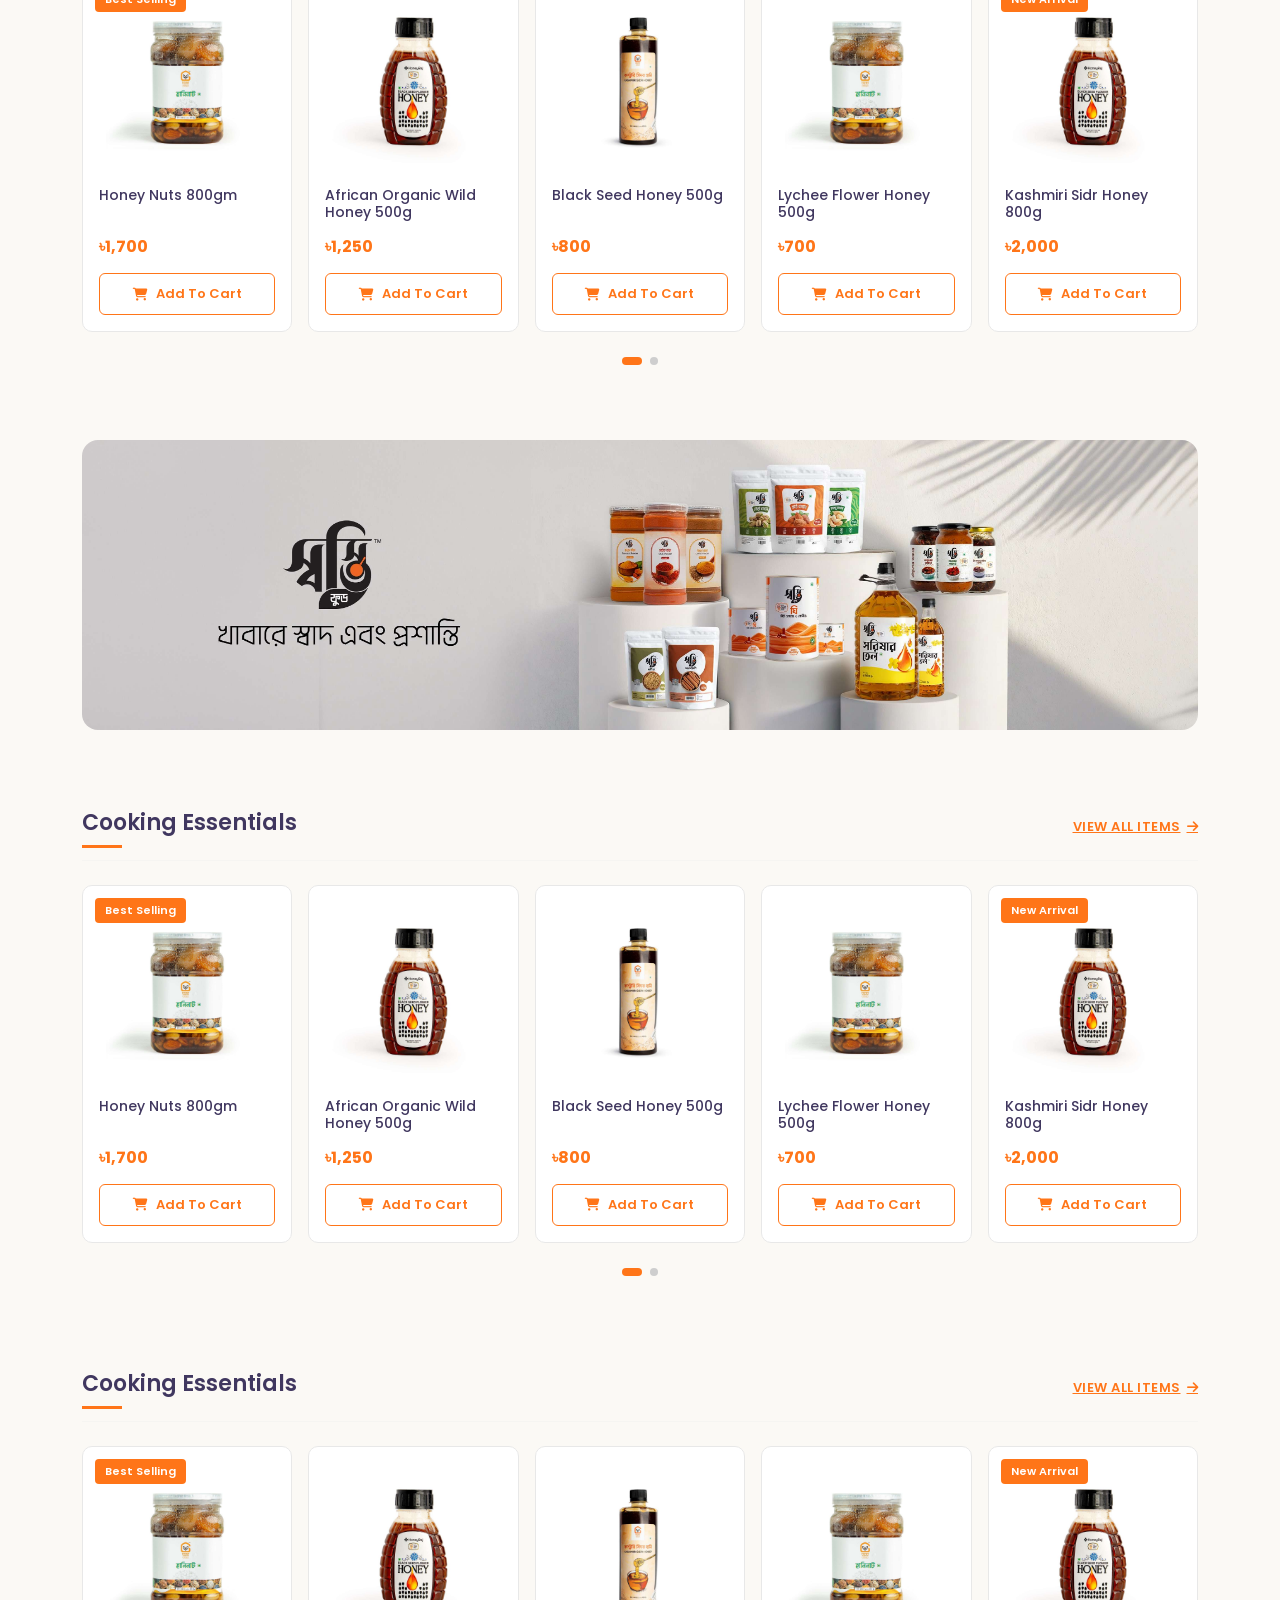
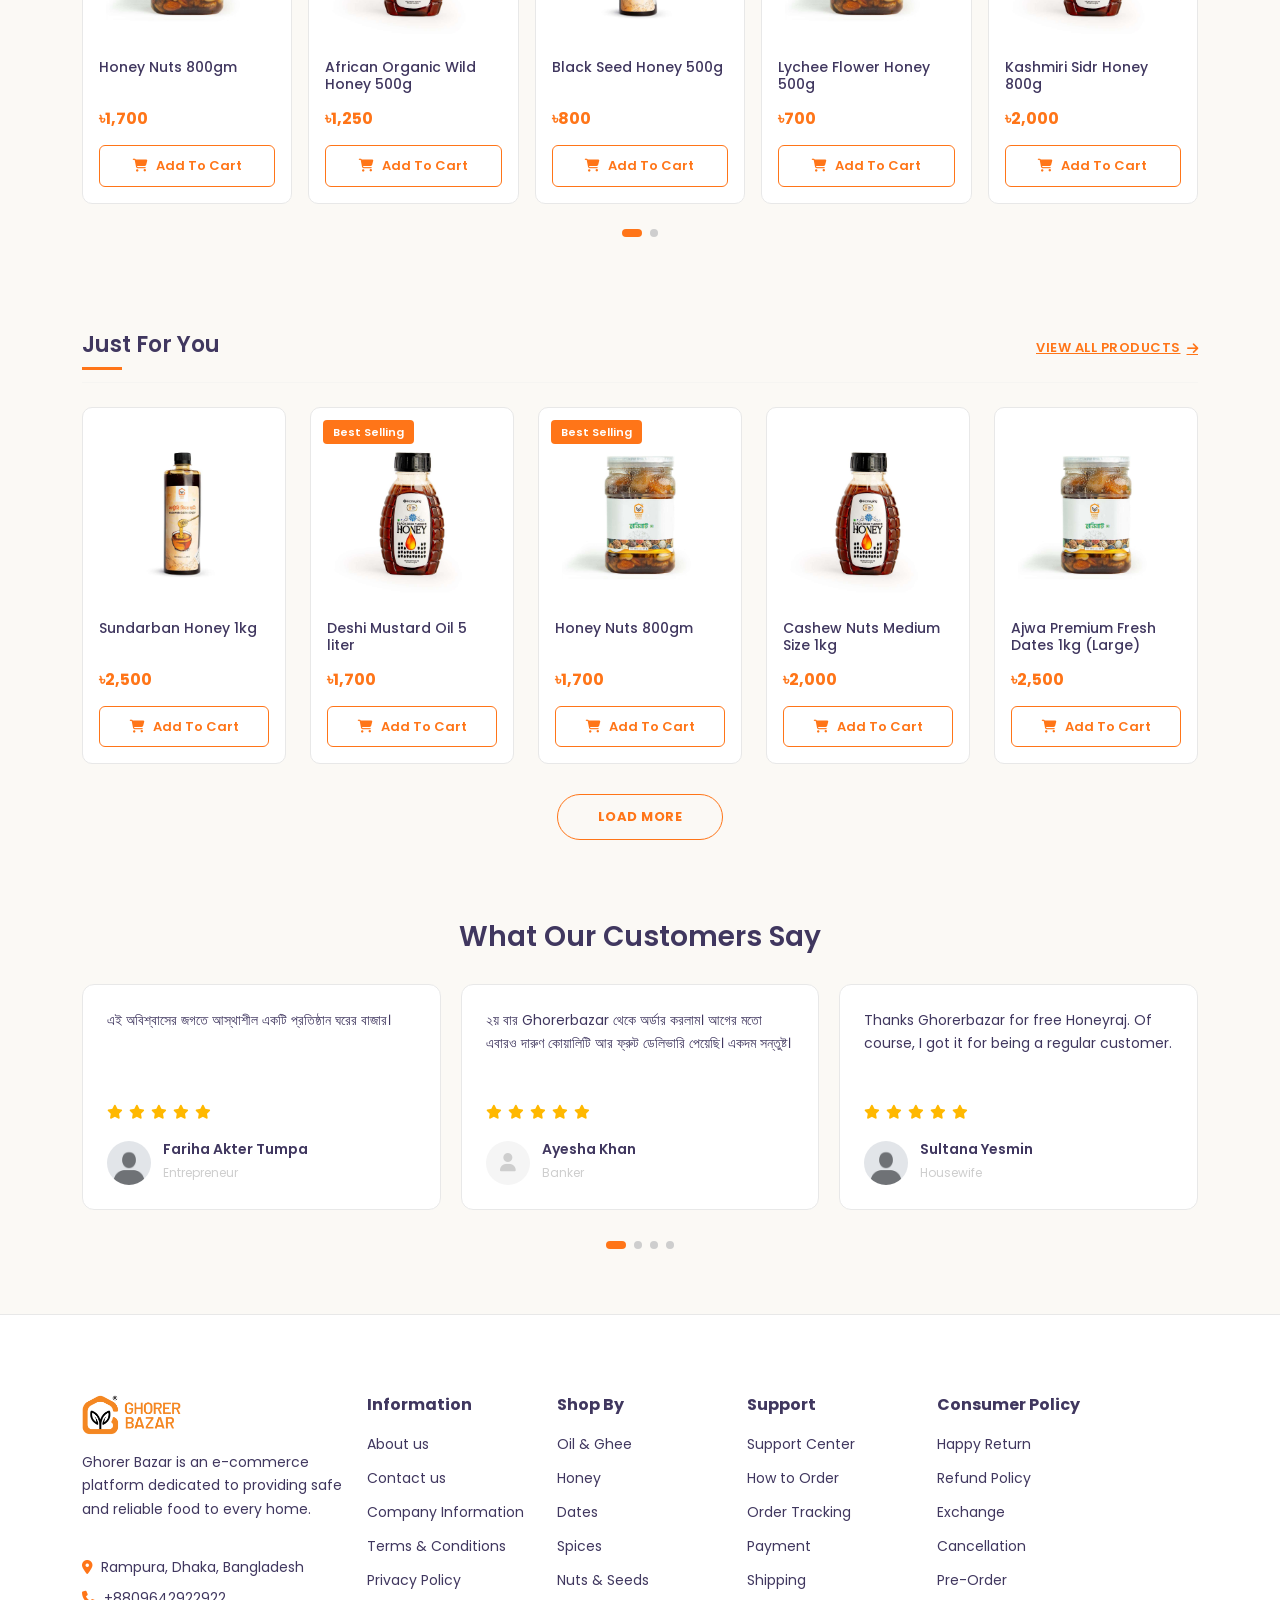
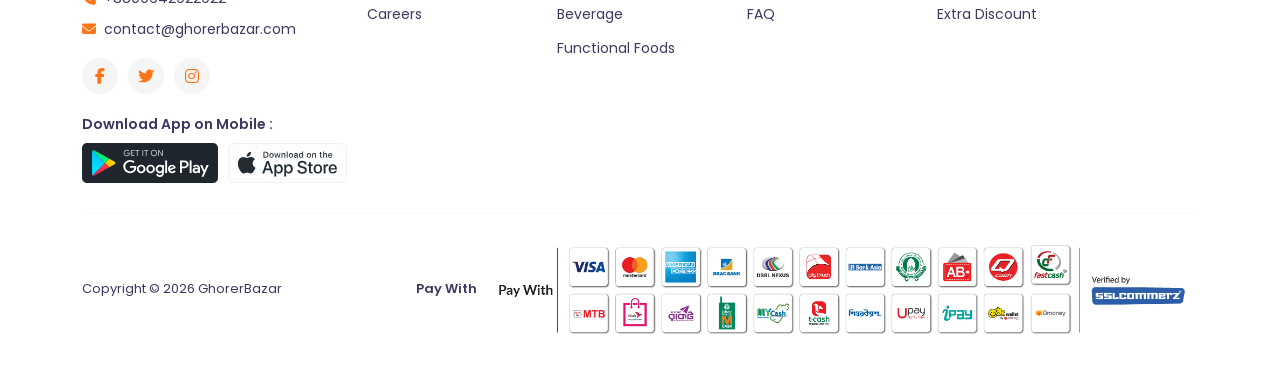
==== commit 3d77c543: "Update footer links and add Terms & Conditions page - Updated footer and product details page to lin" ====
--- a/index.html
+++ b/index.html
@@ -4,11 +4,8 @@
 <head>
 
     <meta charset="UTF-8">
-
     <meta name="viewport" content="width=device-width, initial-scale=1.0">
-
     <title>GhorerBazar - Organic Food Store"</title>
-
     <link rel="icon" href="asset/images/logo/favicon.png" type="image/x-icon">
 
 
@@ -51,8 +48,6 @@
 
 
 <body>
-
-
 
     <!-- ========================================
        Header Section Start
@@ -201,7 +196,9 @@
        Header Section End
     ========================================= -->
 
-
+    <!-- ========================================
+         Main Section Start
+    ========================================= -->
 
     <main>
 
@@ -1665,13 +1662,12 @@
                     <div class="col-lg-2 col-md-6 col-6">
                         <div class="footer-widget">
                             <h4>Information</h4>
-                            <ul>
+                           <ul>
                                 <li><a href="about.html">About us</a></li>
                                 <li><a href="contact.html">Contact us</a></li>
-                                <li><a href="#">Company Information</a></li>
-                                <li><a href="#">Ghorer Bazar Stories</a></li>
-                                <li><a href="#">Terms & Conditions</a></li>
-                                <li><a href="#">Privacy Policy</a></li>
+                                <li><a href="company-information.html">Company Information</a></li>
+                                <li><a href="terms-conditions.html">Terms & Conditions</a></li>
+                                <li><a href="privacy-policy.html">Privacy Policy</a></li>
                                 <li><a href="careers.html">Careers</a></li>
                             </ul>
                         </div>
--- a/asset/css/style.css
+++ b/asset/css/style.css
@@ -2730,7 +2730,7 @@
     position: relative;
     flex: 1;
     height: 480px;
-    
+
     border: 1px solid var(--border-color);
     border-radius: 10px;
     display: flex;
@@ -3382,4 +3382,302 @@
     justify-content: center;
     font-size: 10px;
     cursor: pointer;
-}+}
+
+
+
+/* ========================================
+   Page Title Banner
+======================================== */
+
+.page-title-banner {
+    background: #eceff3;
+    padding: 55px 0;
+    text-align: center;
+}
+
+.page-title-banner h1 {
+    font-size: 34px;
+    font-weight: 700;
+    color: var(--bg-dark);
+}
+
+@media (max-width: 767px) {
+    .page-title-banner {
+        padding: 35px 0;
+    }
+
+    .page-title-banner h1 {
+        font-size: 26px;
+    }
+}
+
+
+/* ========================================
+   Contact Us Page
+======================================== */
+
+.contact-section {
+    padding: 40px 0 60px;
+}
+
+.contact-intro {
+    max-width: 720px;
+    margin-bottom: 30px;
+}
+
+.contact-intro h3 {
+    font-size: 18px;
+    font-weight: 700;
+    color: var(--secondary-color);
+    margin-bottom: 12px;
+}
+
+.contact-intro p {
+    font-size: 14px;
+    line-height: 1.8;
+    color: var(--text-color);
+}
+
+.contact-info-block {
+    margin-bottom: 26px;
+}
+
+.contact-info-block p {
+    font-size: 15px;
+    line-height: 2;
+    color: var(--text-color);
+    display: flex;
+    align-items: center;
+    gap: 10px;
+}
+
+.contact-info-block p i {
+    color: var(--primary-color);
+    width: 18px;
+    text-align: center;
+}
+
+.contact-block-title {
+    font-weight: 700;
+    color: var(--secondary-color);
+    margin-bottom: 4px;
+}
+
+@media (max-width: 767px) {
+    .contact-section {
+        padding: 30px 0 45px;
+    }
+
+    .contact-info-block p {
+        font-size: 14px;
+    }
+}
+
+
+
+/* ========================================
+   About Us Page
+======================================== */
+
+.about-section {
+    padding: 40px 0 60px;
+}
+
+.about-section p {
+    font-size: 15px;
+    line-height: 1.9;
+    color: var(--text-color);
+    max-width: 1400px;
+}
+
+@media (max-width: 767px) {
+    .about-section {
+        padding: 30px 0 45px;
+    }
+
+    .about-section p {
+        font-size: 14px;
+        line-height: 1.8;
+    }
+}
+
+
+
+
+/* ========================================
+   Company Information Page
+======================================== */
+
+.company-info-section {
+    padding: 40px 0 60px;
+}
+
+.company-info-line {
+    font-size: 15px;
+    line-height: 1.9;
+    color: var(--text-color);
+    margin-bottom: 22px;
+}
+
+.company-info-line strong {
+    color: var(--secondary-color);
+}
+
+@media (max-width: 767px) {
+    .company-info-section {
+        padding: 30px 0 45px;
+    }
+
+    .company-info-line {
+        font-size: 14px;
+        margin-bottom: 18px;
+    }
+}
+
+
+
+
+/* ========================================
+   Terms & Conditions / Legal Pages
+======================================== */
+
+.terms-section {
+    padding: 40px 0 60px;
+}
+
+.terms-main-title {
+    font-size: 20px;
+    font-weight: 700;
+    color: var(--secondary-color);
+    margin-bottom: 6px;
+}
+
+.terms-updated {
+    font-size: 13px;
+    color: var(--light-color);
+    font-style: italic;
+    margin-bottom: 24px;
+}
+
+.terms-section p {
+    font-size: 14px;
+    line-height: 1.85;
+    color: var(--text-color);
+    margin-bottom: 16px;
+    max-width: 1400px;
+}
+
+.terms-section h4 {
+    font-size: 16px;
+    font-weight: 700;
+    color: var(--secondary-color);
+    margin-top: 30px;
+    margin-bottom: 12px;
+    position: relative;
+    padding-bottom: 10px;
+}
+
+.terms-section h4::after {
+    content: "";
+    position: absolute;
+    left: 0;
+    bottom: 0;
+    width: 32px;
+    height: 2px;
+    background: var(--primary-color);
+}
+
+.terms-list {
+    margin: 0 0 16px 0;
+    padding-left: 20px;
+}
+
+.terms-list li {
+    list-style: disc;
+    font-size: 14px;
+    line-height: 1.9;
+    color: var(--text-color);
+    margin-bottom: 8px;
+}
+
+.terms-contact-list {
+    list-style: none;
+    padding-left: 0;
+}
+
+.terms-contact-list li {
+    list-style: none;
+    display: flex;
+    align-items: center;
+    gap: 10px;
+}
+
+.terms-contact-list li i {
+    color: var(--primary-color);
+    width: 16px;
+    text-align: center;
+}
+
+@media (max-width: 767px) {
+    .terms-section {
+        padding: 30px 0 45px;
+    }
+
+    .terms-main-title {
+        font-size: 18px;
+    }
+
+    .terms-section p,
+    .terms-list li {
+        font-size: 13px;
+    }
+
+    .terms-section h4 {
+        font-size: 15px;
+        margin-top: 24px;
+    }
+}
+
+
+
+/* ========================================
+   About Us Page
+======================================== */
+
+.about-section {
+    padding: 40px 0 60px;
+}
+
+.about-section p {
+    font-size: 15px;
+    line-height: 1.9;
+    color: var(--text-color);
+    max-width: 1400px;
+}
+
+.about-section p + p {
+    margin-top: 16px;
+}
+
+.careers-heading {
+    font-size: 20px;
+    font-weight: 700;
+    color: var(--secondary-color);
+    margin-bottom: 16px;
+}
+
+@media (max-width: 767px) {
+    .about-section {
+        padding: 30px 0 45px;
+    }
+
+    .about-section p {
+        font-size: 14px;
+        line-height: 1.8;
+    }
+
+    .careers-heading {
+        font-size: 18px;
+    }
+}
